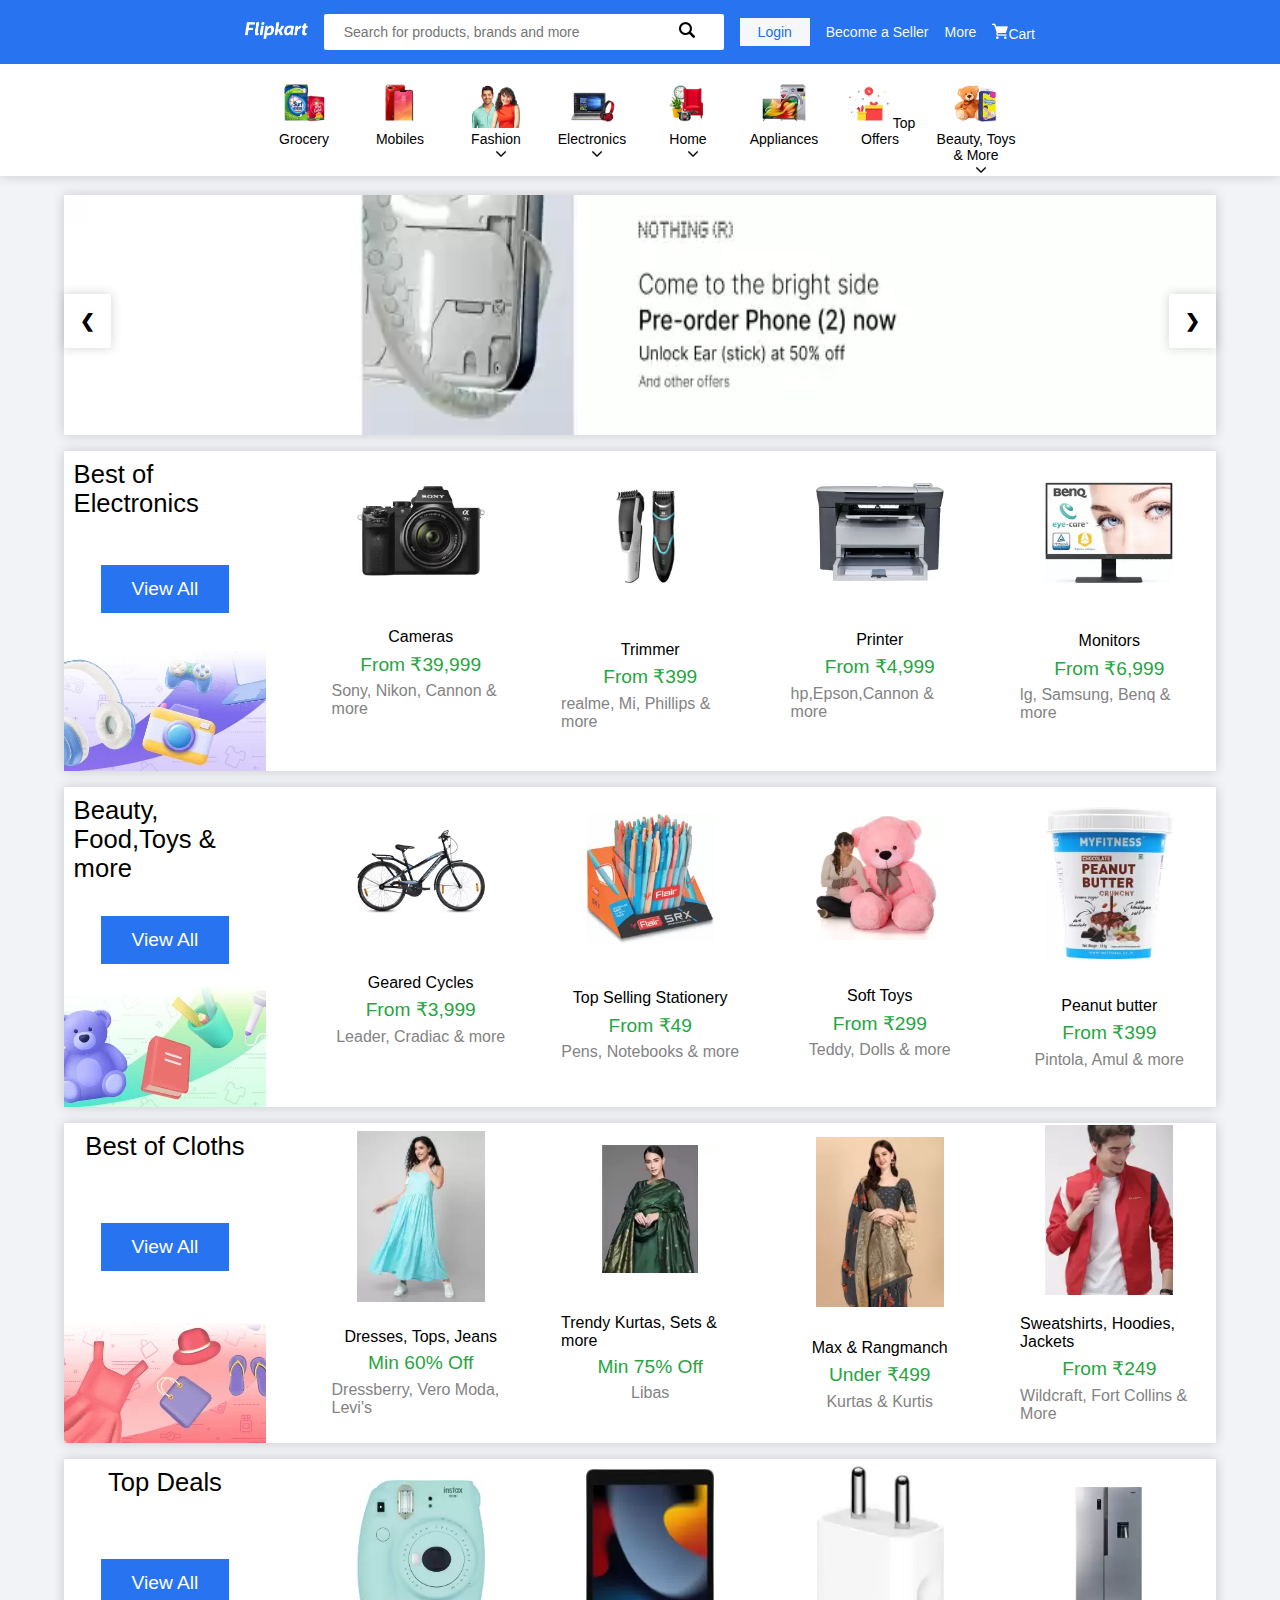
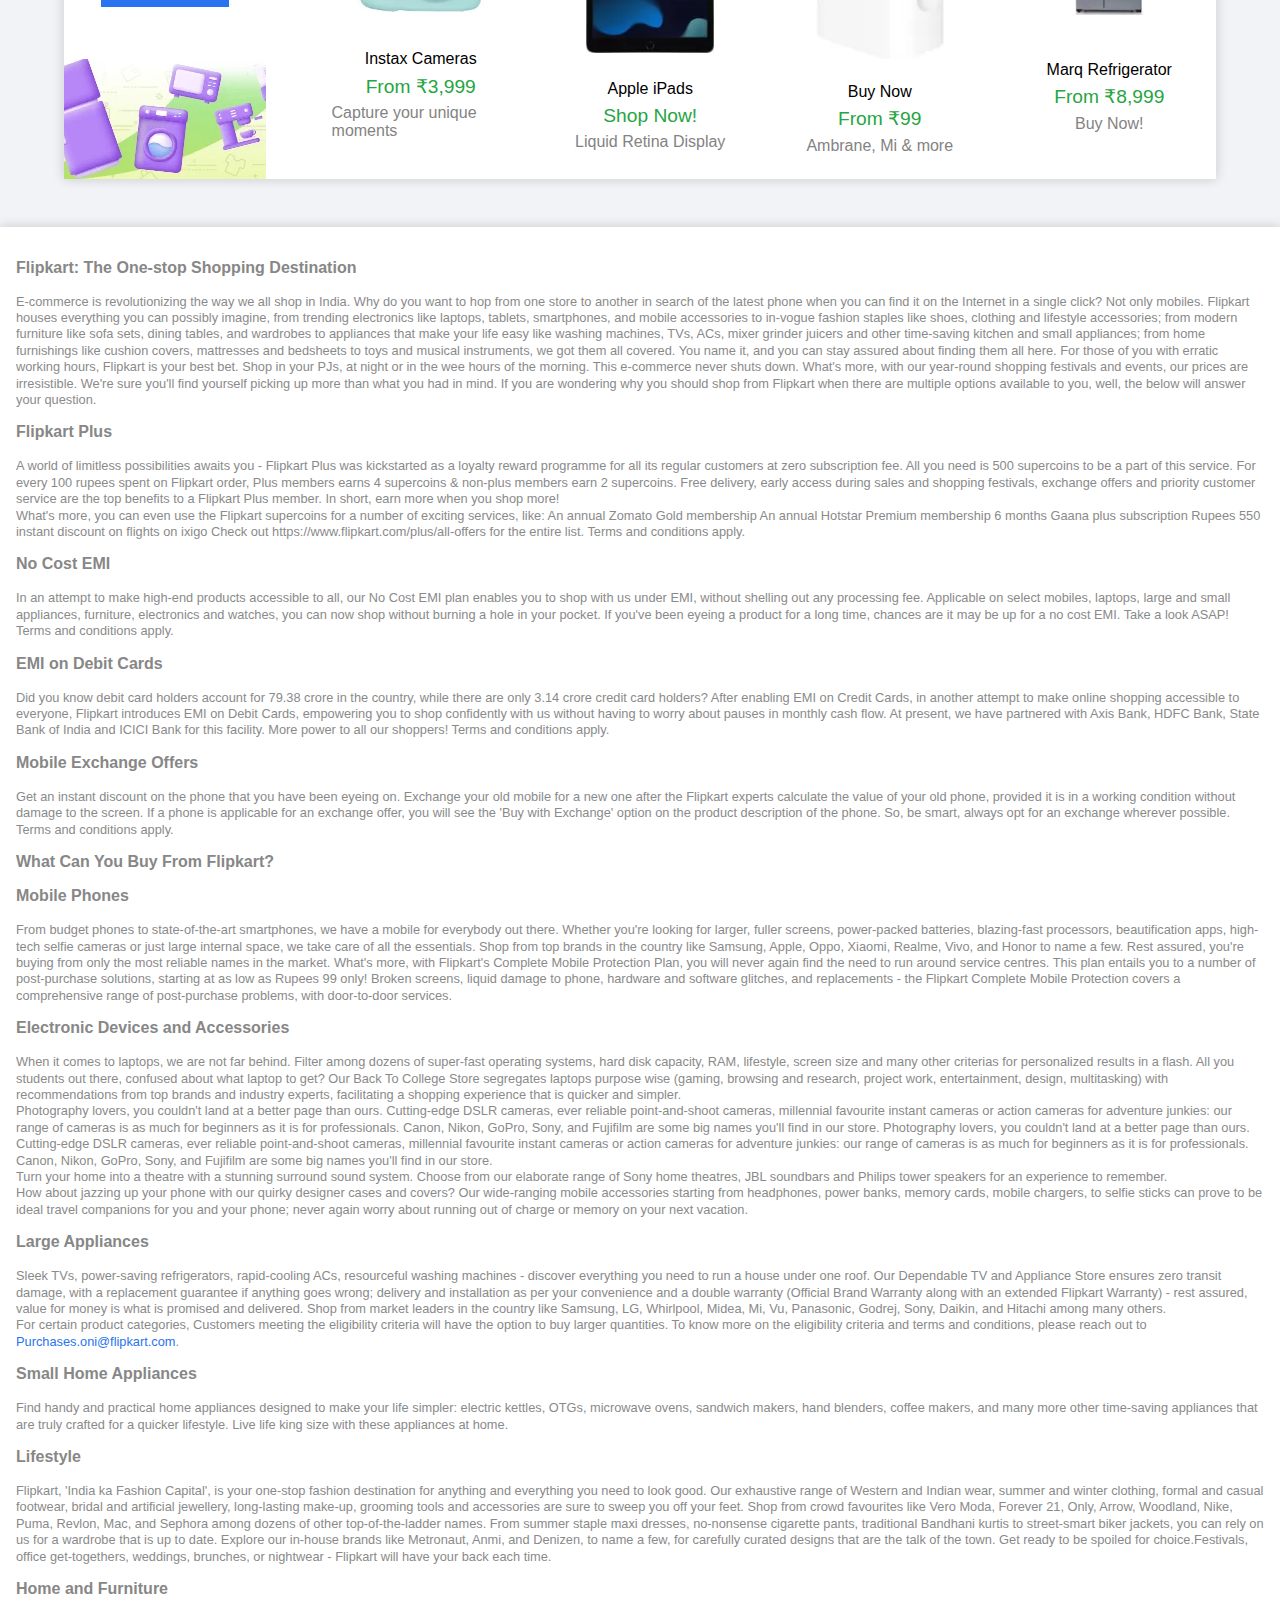
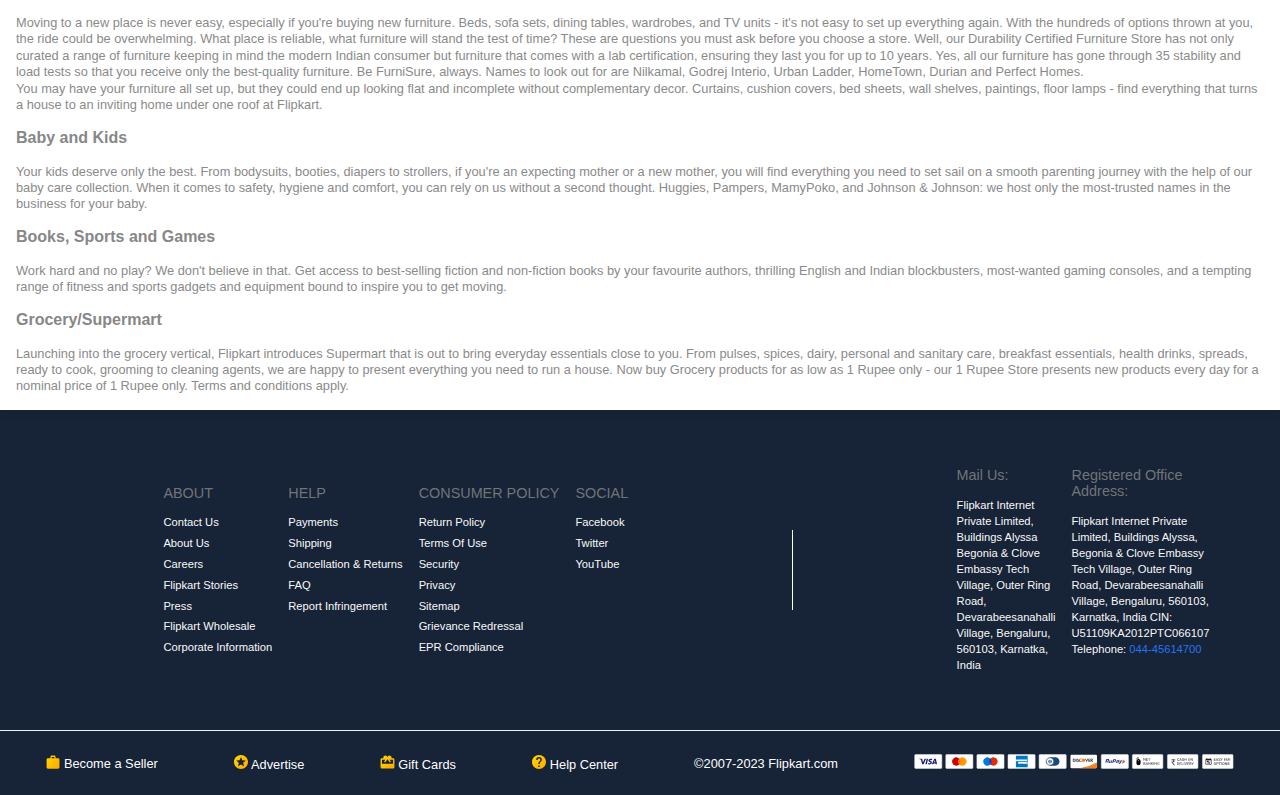
==== index.html @ d8bd0464 "fixed the path name" ====
<!DOCTYPE html>
<html lang="en">

<head>
    <meta charset="UTF-8">
    <meta http-equiv="X-UA-Compatible" content="IE=edge">
    <meta name="viewport" content="width=device-width, initial-scale=1.0">
    <title>Online Shopping Site | Shopping Store</title>
    <link rel="stylesheet" href="stylesheets/style.css">
    <link rel="stylesheet" href="stylesheets/responsive.css">
</head>

<body id="body">
    <div id="container">
        <section id="login">
            <div class="login-box">
                <div class="login-window">
                    <div id="login--left-pt">
                        <span id="title-login">Login</span>
                        <span class="txt-login">Get access to your Orders, Wishlist
                            and recommendations
                        </span>
                        <img src="assets/login_img.png" alt="" class="sec-1--img">
                    </div>
                    <div id="login--right-pt">
                        <img src="assets/cancel.png" id="login-close" onclick="closeLogin()">
                        <form>
                            <div>
                                <label for="email">Enter Email/Mobile number</label><br>
                                <input type="text" id="email">
                            </div>
                            <div id="login-terms">By continuing, you agree to FlipKart's <a href="#">Terms of Use</a>
                                and <a href="#">Privacy Policy</a>
                            </div>
                            <button class="otp-btn">Request OTP</button>
                        </form>
                        <span><a href="#">New to Flipkart? Create an account</a></span>
                    </div>
                </div>
            </div>
        </section>
        <header>
            <nav class="navbar">
                <a href="index.html"><img src="./assets/logo.png" id="nav-logo"></a>
                <div class="search-element">
                    <table class="search-bar">
                        <tr>
                            <td>
                                <input type="text" id="search" placeholder="Search for products, brands and more">
                            </td>
                            <td><a href="#"><img src="assets/search.png"></a></td>
                        </tr>
                    </table>
                </div>
                <div id="login-button" onclick="openLogin()"><a href="#">Login</a></div>
                <a href="https://seller.flipkart.com/sell-online/?utm_source=fkwebsite&utm_medium=websitedirect"
                    id="nav-link">Become a Seller</a>
                <p class="nav-para">More</p>
                <p class="nav-para"><img id="nav-cart" src="assets/cart.png" alt="">Cart</p>
            </nav>

            <nav class="navbar-mobile">
                <div id="mobile-nav">
                    <div id="nav-row1">
                        <a href="index.html"><img src="./assets/logo.png" id="nav-logo"></a>
                        <div>
                            <img src="assets/cart.png" alt="">
                            <a href="#" onclick="openLogin()">Login</a>
                        </div>
                    </div>
                    <div id="nav-row2">
                        <table class="search-bar">
                            <tr>
                                <td><a href="#"><img src="assets/search.png"></a></td>
                                <td>
                                    <input type="text" id="search" placeholder="Search for products, brands and more">
                                </td>
                            </tr>
                        </table>
                    </div>
                </div>
            </nav>
            
            <nav class="items-bar--mobile">
                <section class="category grocery"><img src="assets/grocery.webp" alt=""><a href="#">Grocery</a>
                </section>
                <section class="category mobiles"><img src="assets/mobiles.webp" alt="">Mobiles
                </section>
                <section class="category fashion">
                    <img src="assets/fashion.webp" alt="">
                    Fashion
                </section>
                <section class="category electronics"><img src="assets/electronics.webp" alt="">
                    Electronics
                </section>
                <section class="category home"><img src="assets/home.webp" alt="">Home
                </section>
                <section class="category appliances"><img src="assets/appliances.webp" alt="">Appliances
                </section>
                <section class="category offers"><img src="assets/top-offers.webp" alt="">Top
                    Offers
                </section>
                <section class="category toys"><img src="assets/toys.webp" alt="">
                    Beauty, Toys & More
                </section>

            </nav>

            <nav class="items-bar">
                <section class="category grocery"><img src="assets/grocery.webp" alt=""><a href="#">Grocery</a>
                </section>
                <section class="category mobiles"><img src="assets/mobiles.webp" alt="">Mobiles
                </section>
                <section class="category fashion">
                    <img src="assets/fashion.webp" alt="">
                    <span>
                        <p>Fashion</p>
                        <img class="nav-arrow" src="assets/arrow-down.png">
                    </span>
                    <div class="dp-menu">
                        <div class="menu-list">
                            <a href="#">Men's Top Wear</a>
                            <a href="#">Men's Bottom Wear</a>
                            <a href="#">Women Ethnic</a>
                            <a href="#">Women Western</a>
                            <a href="#">Men Footwear</a>
                            <a href="#">Women Footwear</a>
                            <a href="#">Watches & Accessories</a>
                            <a href="#">Bags, Suitcases & Luggage</a>
                            <a href="#">Kids</a>
                            <a href="#">Essentials</a>
                            <a href="#">Winter</a>
                        </div>

                    </div>
                </section>
                <section class="category electronics" onmouseenter="dpMenu(this)" onmouseleave="closeMenu(this)"><img
                        src="assets/electronics.webp" alt="">
                    <span>
                        <p>Electronics</p>
                        <img class="nav-arrow" src="assets/arrow-down.png">
                    </span>
                    <div class="dp-menu">
                        <div class="menu-list">
                            <a href="#">Audio</a>
                            <a href="#">Electronics GST Store</a>
                            <a href="#">Cameras & Accessories</a>
                            <a href="#">Computer Peripherals</a>
                            <a href="#">Gaming</a>
                            <a href="#">Health & Personal Care</a>
                            <a href="#">Laptop Acessories</a>
                            <a href="#">Laptop & Desktop</a>
                            <a href="#">Mobile Accessories</a>
                            <a href="#">Powerbank</a>
                            <a href="#">Smart Home Automation</a>
                            <a href="#">Smart Wearables</a>
                            <a href="#">Storage</a>
                            <a href="#">Tablets</a>



                        </div>
                    </div>
                </section>
                <section class="category home" onmouseenter="dpMenu(this)" onmouseleave="closeMenu(this)"><img
                        src="assets/home.webp" alt="">
                    <span>
                        <p>Home</p>
                        <img class="nav-arrow" src="assets/arrow-down.png">
                    </span>
                    <div class="dp-menu">
                        <div class="menu-list">
                            <a href="#">Home Furnishings</a>
                            <a href="#">Furniture Studio</a>
                            <a href="#">Living Room Furniture</a>
                            <a href="#">Kitchen & Dining</a>
                            <a href="#">Bedroom Furniture</a>
                            <a href="#">Home Decor</a>
                            <a href="#">Tools & Utility</a>
                            <a href="#">Workspace Furniture</a>
                            <a href="#">Lightings & Electricals</a>
                            <a href="#">Sapce Saving Furniture</a>
                            <a href="#">Cleaning & Bath</a>
                            <a href="#">Kids Furniture</a>
                            <a href="#">Pet & Gardening</a>




                        </div>
                    </div>
                </section>
                <section class="category appliances"><img src="assets/appliances.webp" alt="">Appliances
                </section>
                <section class="category offers"><img src="assets/top-offers.webp" alt="">Top
                    Offers
                </section>
                <section class="category toys" onmouseenter="dpMenu(this)" onmouseleave="closeMenu(this)"><img
                        src="assets/toys.webp" alt="">
                    <span>
                        <p>Beauty, Toys & More</p>
                        <img class="nav-arrow" src="assets/arrow-down.png">
                    </span>
                    <div class="dp-menu">
                        <div class="menu-list">
                            <a href="#">Beauty & Personal Care</a>
                            <a href="#">Men's Grooming</a>
                            <a href="#">Food & Drinks</a>
                            <a href="#">Nutrition & Health Care</a>
                            <a href="#">Baby Care</a>
                            <a href="#">Toys & School Supplies</a>
                            <a href="#">Sports & Fitness</a>
                            <a href="#">Books</a>
                            <a href="#">Music</a>
                            <a href="#">Stationary & Office Supplies</a>
                            <a href="#">Auto Accessories</a>
                            <a href="#">Safety & Hygiene Essentials</a>


                        </div>
                    </div>
                </section>

            </nav>
        </header>
        <main class="wrapper">
            <section id="banner">
                <!-- <div class="banner-before" onclick="prevBanner()"><img src="assets/lt.png"></div>
                <div class="banner-after" onclick="afterBanner()"><img src="assets/gt.png"></div> -->
                <!-- Slideshow container -->
                <div class="slideshow-container">

                    <!-- Full-width images with number and caption text -->
                    <div class="mySlides fade">
                        <img src="assets/banner0.webp">
                    </div>

                    <div class="mySlides fade">
                        <img src="assets/zeb-banner.webp">
                    </div>

                    <div class="mySlides fade">
                        <img src="assets/banner1.webp">
                    </div>

                    <!-- Next and previous buttons -->
                    <a class="prev" onclick="plusSlides(-1)">&#10094;</a>
                    <a class="next" onclick="plusSlides(1)">&#10095;</a>
                </div>
                <br>
            </section>
            <section class="wrapper-items">
                <div class="cover">
                    <span>Best of Electronics</span>
                    <button>View All</button>
                    <img src="assets/el-sec.webp" alt="">
                </div>
                <div class="wrapper-content">
                    <div><img src="assets/camera.webp" alt="">
                        <span class="wrapper--content-txt">
                            <span>Cameras</span>
                            <p>From ₹39,999</p>
                            <span>Sony, Nikon, Cannon & more</span>
                        </span>
                    </div>
                    <div><img src="assets/trimmer.webp" alt="">
                        <span class="wrapper--content-txt">
                            <span>Trimmer</span>
                            <p>From ₹399</p>
                            <span>realme, Mi, Phillips & more</span>
                        </span>
                    </div>
                    <div><img src="assets/printer.webp" alt="">
                        <span class="wrapper--content-txt">
                            <span>Printer</span>
                            <p>From ₹4,999</p>
                            <span>hp,Epson,Cannon & more</span>
                        </span>
                    </div>
                    <div><img src="assets/monitors.webp" alt="">
                        <span class="wrapper--content-txt">
                            <span>Monitors</span>
                            <p>From ₹6,999</p>
                            <span>lg, Samsung, Benq & more</span>
                        </span>
                    </div>
                </div>
            </section>
            <section class="wrapper-items">
                <div class="cover">
                    <span>Beauty, Food,Toys & more</span>
                    <button>View All</button>
                    <img src="assets/toys-sec.webp" alt="">
                </div>
                <div class="wrapper-content">
                    <div><img src="assets/cycle.webp" alt="">
                        <span class="wrapper--content-txt">
                            <span>Geared Cycles</span>
                            <p>From ₹3,999</p>
                            <span>Leader, Cradiac & more</span>
                        </span>
                    </div>
                    <div><img src="assets/pens.webp" alt="">
                        <span class="wrapper--content-txt">
                            <span>Top Selling Stationery</span>
                            <p>From ₹49</p>
                            <span>Pens, Notebooks & more</span>
                        </span>
                    </div>
                    <div><img src="assets/teddy.webp" alt="">
                        <span class="wrapper--content-txt">
                            <span>Soft Toys</span>
                            <p>From ₹299</p>
                            <span>Teddy, Dolls & more</span>
                        </span>
                    </div>
                    <div><img src="assets/butter.webp" alt="">
                        <span class="wrapper--content-txt">
                            <span>Peanut butter</span>
                            <p>From ₹399</p>
                            <span>Pintola, Amul & more</span>
                        </span>
                    </div>
                </div>
            </section>
            <section class="wrapper-items">
                <div class="cover">
                    <span>Best of Cloths</span>
                    <button>View All</button>
                    <img src="assets/cloth-sec.webp" alt="">
                </div>
                <div class="wrapper-content">
                    <div><img src="assets/dress.webp" alt="">
                        <span class="wrapper--content-txt">
                            <span>Dresses, Tops, Jeans</span>
                            <p>Min 60% Off</p>
                            <span>Dressberry, Vero Moda, Levi's</span>
                        </span>
                    </div>
                    <div><img src="assets/kurta.webp" alt="">
                        <span class="wrapper--content-txt">
                            <span>Trendy Kurtas, Sets & more</span>
                            <p>Min 75% Off</p>
                            <span>Libas</span>
                        </span>
                    </div>
                    <div><img src="assets/suit.webp" alt="">
                        <span class="wrapper--content-txt">
                            <span>Max & Rangmanch</span>
                            <p>Under ₹499</p>
                            <span>Kurtas & Kurtis</span>
                        </span>
                    </div>
                    <div><img src="assets/hoodie.webp" alt="">
                        <span class="wrapper--content-txt">
                            <span>Sweatshirts, Hoodies, Jackets</span>
                            <p>From ₹249</p>
                            <span>Wildcraft, Fort Collins & More</span>
                        </span>
                    </div>
                </div>
            </section>
            <section class="wrapper-items">
                <div class="cover">
                    <span>Top Deals</span>
                    <button>View All</button>
                    <img src="assets/pro-sec.webp" alt="">
                </div>
                <div class="wrapper-content">
                    <div><img src="assets/insta-camera.webp" alt="">
                        <span class="wrapper--content-txt">
                            <span>Instax Cameras</span>
                            <p>From ₹3,999</p>
                            <span>Capture your unique moments</span>
                        </span>
                    </div>
                    <div><img src="assets/ipad.webp" alt="">
                        <span class="wrapper--content-txt">
                            <span>Apple iPads</span>
                            <p>Shop Now!</p>
                            <span>Liquid Retina Display</span>
                        </span>
                    </div>
                    <div><img src="assets/charger.webp" alt="">
                        <span class="wrapper--content-txt">
                            <span>Buy Now</span>
                            <p>From ₹99</p>
                            <span>Ambrane, Mi & more</span>
                        </span>
                    </div>
                    <div><img src="assets/fridge.webp" id="wrapper-content--fridge" alt="">
                        <span class="wrapper--content-txt">
                            <span>Marq Refrigerator</span>
                            <p>From ₹8,999</p>
                            <span>Buy Now!</span>
                        </span>
                    </div>
                </div>
            </section>
            <section class="info">
                <p>Flipkart: The One-stop Shopping Destination</p>
                <span>E-commerce is revolutionizing the way we all shop in India. Why do you want to hop from one store
                    to
                    another in search of the latest phone when you can find it on the Internet in a single click? Not
                    only
                    mobiles. Flipkart houses everything you can possibly imagine, from trending electronics like
                    laptops,
                    tablets, smartphones, and mobile accessories to in-vogue fashion staples like shoes, clothing and
                    lifestyle accessories; from modern furniture like sofa sets, dining tables, and wardrobes to
                    appliances
                    that make your life easy like washing machines, TVs, ACs, mixer grinder juicers and other
                    time-saving
                    kitchen and small appliances; from home furnishings like cushion covers, mattresses and bedsheets to
                    toys and musical instruments, we got them all covered. You name it, and you can stay assured about
                    finding them all here. For those of you with erratic working hours, Flipkart is your best bet. Shop
                    in
                    your PJs, at night or in the wee hours of the morning. This e-commerce never shuts down.

                    What's more, with our year-round shopping festivals and events, our prices are irresistible. We're
                    sure
                    you'll find yourself picking up more than what you had in mind. If you are wondering why you should
                    shop
                    from Flipkart when there are multiple options available to you, well, the below will answer your
                    question. </span>

                <p>Flipkart Plus</p>
                <span>A world of limitless possibilities awaits you - Flipkart Plus was kickstarted as a loyalty reward
                    programme for all its regular customers at zero subscription fee. All you need is 500 supercoins to
                    be a
                    part of this service. For every 100 rupees spent on Flipkart order, Plus members earns 4 supercoins
                    &
                    non-plus members earn 2 supercoins. Free delivery, early access during sales and shopping festivals,
                    exchange offers and priority customer service are the top benefits to a Flipkart Plus member. In
                    short,
                    earn more when you shop more!
                    <br>
                    What's more, you can even use the Flipkart supercoins for a number of exciting services, like:
                    An annual Zomato Gold membership
                    An annual Hotstar Premium membership
                    6 months Gaana plus subscription
                    Rupees 550 instant discount on flights on ixigo
                    Check out https://www.flipkart.com/plus/all-offers for the entire list. Terms and conditions
                    apply.</span>

                <p>No Cost EMI</p>
                <span>In an attempt to make high-end products accessible to all, our No Cost EMI plan enables you to
                    shop
                    with us under EMI, without shelling out any processing fee. Applicable on select mobiles, laptops,
                    large
                    and small appliances, furniture, electronics and watches, you can now shop without burning a hole in
                    your pocket. If you've been eyeing a product for a long time, chances are it may be up for a no cost
                    EMI. Take a look ASAP! Terms and conditions apply.</span>

                <p>EMI on Debit Cards</p>
                <span>Did you know debit card holders account for 79.38 crore in the country, while there are only 3.14
                    crore credit card holders? After enabling EMI on Credit Cards, in another attempt to make online
                    shopping accessible to everyone, Flipkart introduces EMI on Debit Cards, empowering you to shop
                    confidently with us without having to worry about pauses in monthly cash flow. At present, we have
                    partnered with Axis Bank, HDFC Bank, State Bank of India and ICICI Bank for this facility. More
                    power to
                    all our shoppers! Terms and conditions apply. </span>

                <p>Mobile Exchange Offers</p>
                <span>Get an instant discount on the phone that you have been eyeing on. Exchange your old mobile for a
                    new
                    one after the Flipkart experts calculate the value of your old phone, provided it is in a working
                    condition without damage to the screen. If a phone is applicable for an exchange offer, you will see
                    the
                    'Buy with Exchange' option on the product description of the phone. So, be smart, always opt for an
                    exchange wherever possible. Terms and conditions apply. </span>

                <p>What Can You Buy From Flipkart?</p>
                <p>Mobile Phones</p>
                <span>From budget phones to state-of-the-art smartphones, we have a mobile for everybody out there.
                    Whether
                    you're looking for larger, fuller screens, power-packed batteries, blazing-fast processors,
                    beautification apps, high-tech selfie cameras or just large internal space, we take care of all the
                    essentials. Shop from top brands in the country like Samsung, Apple, Oppo, Xiaomi, Realme, Vivo, and
                    Honor to name a few. Rest assured, you're buying from only the most reliable names in the market.
                    What's
                    more, with Flipkart's Complete Mobile Protection Plan, you will never again find the need to run
                    around
                    service centres. This plan entails you to a number of post-purchase solutions, starting at as low as
                    Rupees 99 only! Broken screens, liquid damage to phone, hardware and software glitches, and
                    replacements
                    - the Flipkart Complete Mobile Protection covers a comprehensive range of post-purchase problems,
                    with
                    door-to-door services. </span>

                <p>Electronic Devices and Accessories</p>
                <span>When it comes to laptops, we are not far behind. Filter among dozens of super-fast operating
                    systems,
                    hard disk capacity, RAM, lifestyle, screen size and many other criterias for personalized results in
                    a
                    flash. All you students out there, confused about what laptop to get? Our Back To College Store
                    segregates laptops purpose wise (gaming, browsing and research, project work, entertainment, design,
                    multitasking) with recommendations from top brands and industry experts, facilitating a shopping
                    experience that is quicker and simpler.
                    <br>
                    Photography lovers, you couldn't land at a better page than ours. Cutting-edge DSLR cameras, ever
                    reliable point-and-shoot cameras, millennial favourite instant cameras or action cameras for
                    adventure
                    junkies: our range of cameras is as much for beginners as it is for professionals. Canon, Nikon,
                    GoPro,
                    Sony, and Fujifilm are some big names you'll find in our store. Photography lovers, you couldn't
                    land at
                    a better page than ours. Cutting-edge DSLR cameras, ever reliable point-and-shoot cameras,
                    millennial
                    favourite instant cameras or action cameras for adventure junkies: our range of cameras is as much
                    for
                    beginners as it is for professionals. Canon, Nikon, GoPro, Sony, and Fujifilm are some big names
                    you'll
                    find in our store.
                    <br>
                    Turn your home into a theatre with a stunning surround sound system. Choose from our elaborate range
                    of
                    Sony home theatres, JBL soundbars and Philips tower speakers for an experience to remember.
                    <br>
                    How about jazzing up your phone with our quirky designer cases and covers? Our wide-ranging mobile
                    accessories starting from headphones, power banks, memory cards, mobile chargers, to selfie sticks
                    can
                    prove to be ideal travel companions for you and your phone; never again worry about running out of
                    charge or memory on your next vacation.
                </span>

                <p>Large Appliances</p>
                <span>Sleek TVs, power-saving refrigerators, rapid-cooling ACs, resourceful washing machines - discover
                    everything you need to run a house under one roof. Our Dependable TV and Appliance Store ensures
                    zero
                    transit damage, with a replacement guarantee if anything goes wrong; delivery and installation as
                    per
                    your convenience and a double warranty (Official Brand Warranty along with an extended Flipkart
                    Warranty) - rest assured, value for money is what is promised and delivered. Shop from market
                    leaders in
                    the country like Samsung, LG, Whirlpool, Midea, Mi, Vu, Panasonic, Godrej, Sony, Daikin, and Hitachi
                    among many others.
                    <br>
                    For certain product categories, Customers meeting the eligibility criteria will have the option to
                    buy
                    larger quantities. To know more on the eligibility criteria and terms and conditions, please reach
                    out
                    to <a href="#">Purchases.oni@flipkart.com</a>.
                </span>

                <p>Small Home Appliances</p>
                <span>Find handy and practical home appliances designed to make your life simpler: electric kettles,
                    OTGs,
                    microwave ovens, sandwich makers, hand blenders, coffee makers, and many more other time-saving
                    appliances that are truly crafted for a quicker lifestyle. Live life king size with these appliances
                    at
                    home.</span>


                <p>Lifestyle</p>
                <span>Flipkart, 'India ka Fashion Capital', is your one-stop fashion destination for anything and
                    everything
                    you need to look good. Our exhaustive range of Western and Indian wear, summer and winter clothing,
                    formal and casual footwear, bridal and artificial jewellery, long-lasting make-up, grooming tools
                    and
                    accessories are sure to sweep you off your feet. Shop from crowd favourites like Vero Moda, Forever
                    21,
                    Only, Arrow, Woodland, Nike, Puma, Revlon, Mac, and Sephora among dozens of other top-of-the-ladder
                    names. From summer staple maxi dresses, no-nonsense cigarette pants, traditional Bandhani kurtis to
                    street-smart biker jackets, you can rely on us for a wardrobe that is up to date. Explore our
                    in-house
                    brands like Metronaut, Anmi, and Denizen, to name a few, for carefully curated designs that are the
                    talk
                    of the town. Get ready to be spoiled for choice.Festivals, office get-togethers, weddings, brunches,
                    or
                    nightwear - Flipkart will have your back each time.</span>

                <p>Home and Furniture</p>
                <span>Moving to a new place is never easy, especially if you're buying new furniture. Beds, sofa sets,
                    dining tables, wardrobes, and TV units - it's not easy to set up everything again. With the hundreds
                    of
                    options thrown at you, the ride could be overwhelming. What place is reliable, what furniture will
                    stand
                    the test of time? These are questions you must ask before you choose a store. Well, our Durability
                    Certified Furniture Store has not only curated a range of furniture keeping in mind the modern
                    Indian
                    consumer but furniture that comes with a lab certification, ensuring they last you for up to 10
                    years.
                    Yes, all our furniture has gone through 35 stability and load tests so that you receive only the
                    best-quality furniture. Be FurniSure, always. Names to look out for are Nilkamal, Godrej Interio,
                    Urban
                    Ladder, HomeTown, Durian and Perfect Homes.
                    <br>
                    You may have your furniture all set up, but they could end up looking flat and incomplete without
                    complementary decor. Curtains, cushion covers, bed sheets, wall shelves, paintings, floor lamps -
                    find
                    everything that turns a house to an inviting home under one roof at Flipkart. </span>

                <p>Baby and Kids</p>
                <span>Your kids deserve only the best. From bodysuits, booties, diapers to strollers, if you're an
                    expecting
                    mother or a new mother, you will find everything you need to set sail on a smooth parenting journey
                    with
                    the help of our baby care collection. When it comes to safety, hygiene and comfort, you can rely on
                    us
                    without a second thought. Huggies, Pampers, MamyPoko, and Johnson & Johnson: we host only the
                    most-trusted names in the business for your baby.</span>

                <p>Books, Sports and Games</p>
                <span>Work hard and no play? We don't believe in that. Get access to best-selling fiction and
                    non-fiction
                    books by your favourite authors, thrilling English and Indian blockbusters, most-wanted gaming
                    consoles,
                    and a tempting range of fitness and sports gadgets and equipment bound to inspire you to get moving.
                </span>

                <p>Grocery/Supermart</p>
                <span>Launching into the grocery vertical, Flipkart introduces Supermart that is out to bring everyday
                    essentials close to you. From pulses, spices, dairy, personal and sanitary care, breakfast
                    essentials,
                    health drinks, spreads, ready to cook, grooming to cleaning agents, we are happy to present
                    everything
                    you need to run a house. Now buy Grocery products for as low as 1 Rupee only - our 1 Rupee Store
                    presents new products every day for a nominal price of 1 Rupee only. Terms and conditions
                    apply.</span>
            </section>
        </main>
        <footer>
            <div class="bottom-section">
                <section id="left-part">
                    <div id="about">
                        <p>ABOUT</p>
                        <a href="pages/profile.html">Contact Us</a>
                        <a href="https://corporate.flipkart.net/corporate-home">About Us</a>
                        <a href="https://www.flipkartcareers.com/?otracker=undefined_footer_navlinks">Careers</a>
                        <a href="http://stories.flipkart.com/?otracker=undefined_footer_navlinks">Flipkart Stories</a>
                        <a href="https://www.flipkart.com/s/press?otracker=undefined_footer_navlinks">Press</a>
                        <a href="https://www.flipkartwholesale.com/?otracker=undefined_footer_navlinks">Flipkart
                            Wholesale</a>
                        <a href="https://www.flipkart.com/corporate-information">Corporate Information</a>
                    </div>
                    <div id="help">
                        <p>HELP</p>
                        <a href="https://www.flipkart.com/pages/payments">Payments</a>
                        <a href="https://www.flipkart.com/pages/shipping">Shipping</a>
                        <a href="https://www.flipkart.com/helpcentre?catalog=55c9c6edb000002e002c1701&view=CATALOG">Cancellation
                            & Returns</a>
                        <a
                            href="https://www.flipkart.com/helpcentre?catalog=55c9c8e2b0000023002c1702&view=CATALOG">FAQ</a>
                        <a href="https://seller.flipkart.com/fiv?otracker=undefined_footer_navlinks">Report
                            Infringement</a>
                    </div>
                    <div id="consumer-policy">
                        <p>CONSUMER POLICY</p>
                        <a href="https://www.flipkart.com/pages/returnpolicy?otracker=undefined_footer_navlinks">Return
                            Policy</a>
                        <a href="https://www.flipkart.com/pages/terms?otracker=undefined_footer_navlinks">Terms Of
                            Use</a>
                        <a
                            href="https://www.flipkart.com/pages/paymentsecurity?otracker=undefined_footer_navlinks">Security</a>
                        <a
                            href="https://www.flipkart.com/pages/privacypolicy?otracker=undefined_footer_navlinks">Privacy</a>
                        <a href="https://www.flipkart.com/sitemap?otracker=undefined_footer_navlinks">Sitemap</a>
                        <a
                            href="https://www.flipkart.com/pages/grievance-redressal-mechanism?otracker=undefined_footer_navlinks">Grievance
                            Redressal</a>
                        <a
                            href="https://www.flipkart.com/pages/ewaste-compliance-tnc?otracker=undefined_footer_navlinks">EPR
                            Compliance</a>
                    </div>
                    <div id="social">
                        <p>SOCIAL</p>
                        <a href="https://www.facebook.com/flipkart">Facebook</a>
                        <a href="https://www.twitter.com/flipkart">Twitter</a>
                        <a href="https://www.youtube.com/flipkart">YouTube</a>
                    </div>
                </section>
                <div class="vert-line"></div>
                <section id="right-part">
                    <div id="main-us">
                        <p>Mail Us:</p>
                        <span>Flipkart Internet Private Limited, Buildings Alyssa
                            Begonia & Clove Embassy Tech Village,
                            Outer Ring Road, Devarabeesanahalli Village,
                            Bengaluru, 560103, Karnatka, India
                        </span>
                    </div>

                    <div id="address">
                        <p>Registered Office Address:</p>
                        <span>Flipkart Internet Private Limited,
                            Buildings Alyssa, Begonia &
                            Clove Embassy Tech Village,
                            Outer Ring Road, Devarabeesanahalli Village,
                            Bengaluru, 560103,
                            Karnatka, India
                            CIN: U51109KA2012PTC066107
                            Telephone: <a href="tel:044-45614700">044-45614700</a>
                        </span>
                    </div>
                </section>
            </div>

            <nav class="bottom-nav">
                <div>
                    <img src="assets/seller.svg">
                    <a href="https://seller.flipkart.com/?utm_source=fkwebsite&utm_medium=websitedirect">Become a
                        Seller</a>
                </div>
                <div>
                    <img src="assets/advertise.svg">
                    <a href="https://brands.flipkart.com/">Advertise</a>
                </div>
                <div>
                    <img src="assets/gift.svg">
                    <a href="https://www.flipkart.com/the-gift-card-store?otracker=undefined_footer_footer_navlinks">Gift
                        Cards</a>
                </div>
                <div>
                    <img src="assets/help.svg">
                    <a href="https://www.flipkart.com/helpcentre?otracker=undefined_footer_footer_navlinks">Help
                        Center</a>
                </div>
                <div>
                    <p>&copy;2007-2023 Flipkart.com</p>
                </div>
                <div>
                    <img id="payment-method" src="assets/payment-method.svg">
                </div>
            </nav>
        </footer>
    </div>
    <script defer src="main.js"></script>
</body>

</html>
---- stylesheets/style.css ----
:root {
    --color-white-bg: #fff;
    --color-black: #000;
    --color-light-black: #172337;
    --color-border-grey: #e4e7ed;
    --color-brand-orange: #fb641b;
    --color-brand-blue: #2874f0;
    --color-brand-bbd: #2455f4;
    --color-brand-refurb: #f2575b;
    --color-brand-footer: #172337;
    --color-brand-blue-lighter: #7accff;
    --color-brand-blue-lighter1: #dfeafd;
    --color-blue-lighter1: #b3d7ff;
    --color-blue-lighter2: #2370f4;
    --color-blue-lighter3: #2a55e5;
    --color-blue-lighter4: #f5f7fa;
    --color-blue-lighter5: #d5d7db;
    --color-blue-lighter6: #cfe1ff;
    --color-blue-lighter7: #f0f5ff;
    --color-primary-yellow: #ffe11b;
    --color-primary-yellow2: #f1d27d;
    --color-yellow-grade1: #fff7e1;
    --color-yellow-grade2: #fef8e0;
    --color-purple: #5f4eeb;
    --color-offer-green: #388e3c;
    --color-green-grade0: #26a541;
    --color-green-grade1: #e9f2e9;
    --color-green-grade2: #e6f4e8;
    --color-green-grade3: #e6f3e6;
    --color-green-grade4: #008c00;
    --color-yellowish-orange: #ff9f00;
    --color-flash-green: #11c29b;
    --color-error-red: #ff6161;
    --color-error-red2: #ff4343;
    --color-error-red3: #ffeaed;
    --color-error-red4: #dd5354;
    --color-error-red5: #d23276;
    --color-error-red6: #e4001e;
    --color-error-red7: #e32727;
    --color-grey-grade0: #fafafa;
    --color-grey-grade1: #f0f0f0;
    --color-grey-grade2: #e0e0e0;
    --color-grey-grade3: #c2c2c2;
    --color-grey-grade4: #878787;
    --color-grey-grade5: #212121;
    --color-grey-grade6: #d7d7d7;
    --color-grey-grade7: #f9f9f9;
    --color-grey-grade8: #9e9e9e;
    --color-grey-grade9: #efefef;
    --color-grey-grade10: #f5f5f5;
    --color-grey-grade11: #aaa;
    --color-grey-grade12: #dbdbdb;
    --color-grey-grade13: #fbfbfb;
    --color-grey-grade14: #666;
    --color-grey-grade15: #f8f8f8;
    --color-grey-grade16: #eee;
    --color-grey-grade17: #9b9b9b;
    --color-grey-grade18: #686868;
    --color-grey-grade19: #eaeaea;
    --color-grey-grade20: #e6e6e6;
    --color-grey-grade21: #e9e9e9;
    --color-grey-grade22: #d8d8d8;
    --color-grey-grade23: #ffcbd0;
    --color-grey-grade24: #717478;
    --color-grey-grade25: #111112;
    --color-grey-grade26: #f0f2f5;
    --color-grey-grade27: #e4e7ed;
    --color-grey-grade28: #d5d7db;
    --color-greyish-blue: #b8bbbf;
    --color-light-greyish-blue: #f1f3f5;
    --color-error-bg: #fff7f8;
    --color-info-bg: #ffffe6;
    --color-info-light-bg: #fffbf6;
    --color-page-bg: #f1f3f6;
    --color-green-bg: #f7fffa;
    --color-blue-bg: #f5faff;
    --color-vip-black-bg: #343c4e;
    --color-grey-badge: #717171;
    --color-grey-light: #d3d3d3;
    --color-grey-light2: #d5d7db;
    --color-vendor-text: #3f3f3f;
    --color-supermart-green: #26a541;
    --color-dark-blue1: #1d6ded;
    --color-light-blue: #f4f8ff;
    --color-light-blue1: #bed5fa;
    --color-light-blue2: #93b7f1;
    --color-light-blue3: #f0f5ff;
    --color-suparmart-fk-background: #258b3b;
    --color-info-yellow: #fffdec;
    --color-cobranded-footer-blue: #005387;
    --color-pre-book-purple: #854987;
    --color-light-pink: #fff0ff;
    --color-light-orange: #fdf5e7;
    --color-orange-bg: #fff7e1;
    --color-bright-orange: #e79900;
    --color-payment-orange: #ffc200;
    --color-wishlist-red: #ff4343;
    --color-light-green: #e7f8ec;
    --color-selector-black: #010101;
    --color-light-grey-orange: #fef7e9;
    --color-mustard: #af7b1c;
    --color-light-white-bg: #f5f7fa;
    --header-width-min: 790px;
    --width-min: 978px;
    --width-max: 1680px;
    --product-page-gutter: 24px;
    --product-section-title-width: 110px;
    --product-section-title-padding: 10px;
    --font-regular: 400;
    --font-medium: 500;
    --font-size-8: 8px;
    --font-size-10: 10px;
    --font-size-11: 11px;
    --font-size-12: 12px;
    --font-size-13: 13px;
    --font-size-14: 14px;
    --font-size-16: 16px;
    --font-size-18: 18px;
    --font-size-20: 20px;
    --font-size-24: 24px;
    --font-size-28: 28px;
    --font-size-32: 32px;
    --font-size-default: 14px;
    --font-family: Roboto, Arial, sans-serif;
}

* {
    box-sizing: border-box;
    margin: 0;
}

body {
    font-family: var(--font-family);
    font-size: var(--font-size-default);
}


#container {
    background: var(--color-page-bg);
}

/* -------- Login Box -------- */
#login {
    display: none;
    position: absolute;
    z-index: 5;
    background: #0009;
    pointer-events: visible;
}

.login-box {
    height: 100vh;
    width: 100vw;
    display: flex;
    justify-content: center;
    align-items: center;

}

.login-window {
    width: 750px;
    height: 482px;
    display: flex;
    justify-content: center;
    align-items: center;
    box-shadow: 0 0 11px rgba(33, 33, 33, .2);

}

#login--left-pt {
    height: 100%;
    background: var(--color-brand-blue);
    display: flex;
    flex-direction: column;
    justify-content: space-evenly;
    align-items: center;
    border-radius: 4px 0 0 4px;
    flex-grow: 1;
}

#title-login {
    color: var(--color-white-bg);
    font-size: 23px;
    font-weight: 800;
}

.txt-login {
    color: var(--color-white-bg);
    font-size: 18px;
    line-height: 1.5em;
    width: 13rem;
    text-align: left;
}

#login--left-pt img {
    width: 200px;
}

#login--right-pt {
    height: 100%;
    background: var(--color-white-bg);
    border-radius: 0 4px 4px 0;
    position: relative;
    display: flex;
    flex-direction: column;
    justify-content: space-around;
    align-items: center;
    flex-grow: 2;
}

#login--right-pt form {
    display: flex;
    flex-direction: column;
    justify-content: center;
    align-items: left;
    gap: 3em;
}

#login--right-pt form label {
    font-size: 16px;
    color: #878787;
}

#login--right-pt form input {
    outline: none;
    border: none;
    border-bottom: 1px solid #878787;
}


#login--right-pt form div {
    color: #878787;
    font-size: 12px;
}

#login-terms {
    width: 20rem;
}

#login--right-pt form a {
    text-decoration: none;
    color: var(--color-brand-blue);
}

.otp-btn {
    width: 20rem;
    height: 3rem;
    outline: none;
    border: none;
    font-size: 16px;
    font-weight: 800;
    color: var(--color-white-bg);
    background: var(--color-brand-orange);
    cursor: pointer;
}

#login--right-pt form+span a {
    text-decoration: none;
    font-size: 15px;
    font-weight: 800;
    color: var(--color-brand-blue);
}

#login-close {
    width: 2em;
    position: absolute;
    right: 0.3em;
    top: 0.3em;
    cursor: pointer;
}

/*  -------- Login box Ends  --------  */
.navbar-mobile {
    display: none;
}

/* Nav Bar */
.navbar {
    width: 100vw;
    height: 4rem;
    background: var(--color-brand-blue);
    display: flex;
    justify-content: center;
    align-items: center;
    gap: 1rem;
    position: fixed;
    top: 0;
    z-index: 3;
}

#nav-cart {
    width: 1rem;
    filter: invert();
}

#nav-logo {
    height: 1.2em;
}

.search-element {
    width: 25rem;
    height: 2.3rem;
    background: #fff;
    border: 2px solid #fff;
    padding: 0px 10px;
    border-radius: 2px;
}

.search-bar {
    width: 100%;
    height: 100%;
    vertical-align: middle;
}

#search {
    border: none;
    height: 100%;
    width: 100%;
    padding: 0px 5px;
    font-size: 14px;
    font-weight: 400;
}

table img {
    width: 1rem;
}

#search:focus {
    outline: none;
}

#login-button {
    display: flex;
    justify-content: center;
    align-items: center;
    height: 2em;
    width: 5em;
    padding: 0.4em;
    text-align: center;
    background: var(--color-light-white-bg)
}

#login-button>a {
    text-decoration: none;
    color: var(--color-dark-blue1);
}

#nav-link {
    text-decoration: none;
    color: var(--color-light-white-bg);
    font-size: var(--font-size-default);
    font-weight: var(--font-medium);
}

.nav-para {
    color: var(--color-light-white-bg);
    font-weight: var(--font-medium);
}

.nav-para {
    cursor: pointer;
}

.material-symbols-outlined {
    font-variation-settings:
        'FILL' 1,
        'wght' 300,
        'GRAD' 0,
        'opsz' 12
}

/* Items Bar */
.items-bar--mobile {
    display: none;
}

.items-bar {
    background: var(--color-white-bg);
    box-shadow: -1 3px #000;
    padding: 1rem;
    display: flex;
    justify-content: center;
    align-items: center;
    gap: 1rem;
    margin-top: 4.6em;
    margin-bottom: 1.3em;
    box-shadow: 0 0 11px rgba(33, 33, 33, .2);
}

.category {
    position: relative;
    width: 5rem;
    height: 7rem;
    text-align: center;
    cursor: pointer;
}

.category>img {
    width: 4rem;
}

.category>a {
    text-decoration: none;
    color: var(--color-black);
    font-weight: var(--font-medium);
}

/*top bar: dropdown menu */
.dp-menu {
    display: none;
    position: absolute;
    margin-top: 0.8rem;
    z-index: 2;
    width: 15rem;
    background: var(--color-white-bg);
    border-radius: 3px;
    box-shadow: 0 0 11px rgba(33, 33, 33, .2);
    transform: translateX(-4em);
}


.menu-list {
    display: flex;
    justify-content: left;
    align-items: left;
    flex-direction: column;
    line-height: 1.8rem;
    text-align: left;
    padding: 5px;
}

.menu-list>a {
    text-decoration: none;
    color: #000;
    padding: 5px;
    font-family: var(--font-family);
}

.menu-list>a:hover {
    background: var(--color-page-bg);
    color: var(--color-blue-lighter2);
    font-weight: 600;
}

.fashion:hover .dp-menu,
.electronics:hover .dp-menu,
.home:hover .dp-menu,
.toys:hover .dp-menu {
    display: block;
    color: var(--color-brand-bbd)
}


.nav-arrow {
    position: absolute;
    z-index: 1;
    width: 10px;
    margin-top: 2px;
}

.fashion:hover span img,
.electronics:hover span img,
.home:hover span img,
.toys:hover span img {
    animation: rotate 0.2s ease-in;
    animation-fill-mode: forwards;
}

@keyframes rotate {
    from {
        transform: rotate(0deg);
    }

    to {
        transform: rotate(180deg);
    }
}

/* Main Content*/
.wrapper {
    display: flex;
    flex-direction: column;
    align-items: center;
    gap: 1rem;
    background: var(--color-page-bg);
}

#banner,
.wrapper-items {
    width: 85%;
    height: 20rem;
    background: var(--color-white-bg);
    position: relative;
    box-shadow: 0 0 11px rgba(33, 33, 33, .2);
}

.wrapper-items {
    display: flex;
    justify-content: space-between;
    align-items: center;
}

.cover {
    height: inherit;
    display: flex;
    width: 17rem;
    flex-direction: column;
    justify-content: space-between;
    align-items: center;
    overflow: hidden;
}

.cover span {
    font-size: var(--font-size-20);
    font-weight: var(--font-medium);
    padding: 0.6rem;
}

.cover button {
    outline: none;
    border: none;
    width: 8rem;
    height: 3rem;
    color: var(--color-white-bg);
    background: var(--color-brand-blue);
    cursor: pointer;
}


.wrapper-content {
    height: inherit;
    display: flex;
    justify-content: space-around;
    align-items: center;
    gap: 1rem;
    overflow: auto;
    padding-left: 3rem;
}

.wrapper-content div {
    height: inherit;
    width: 18rem;
    display: flex;
    flex-direction: column;
    justify-content: space-evenly;
    align-items: center;
}



.wrapper--content-txt {
    display: flex;
    flex-direction: column;
    justify-content: center;
    align-items: center;
    gap: 0.4rem;
    padding: 1rem;
}

.wrapper--content-txt>span {
    font-size: var(--font-size-16);
    font-weight: var(--font-medium);
}

.wrapper--content-txt p {
    color: var(--color-green-grade0);
    font-size: var(--font-size-16);
}

.wrapper--content-txt p+span {
    color: #838383;
}

.wrapper-content>div img {
    width: 6rem;
}

#wrapper-content--fridge {
    width: 5rem;
}

#banner {
    height: 13rem;
}

/* ------ Banner Slideshow ------- */

/* Slideshow container */
.slideshow-container {
    max-width: 100%;
    position: relative;
    margin: auto;
}

.slideshow-container img {
    width: 100%;
    height: 13rem;
}

/* Hide the images by default */
.mySlides {
    display: none;
}

/* Next & previous buttons */
.prev,
.next {
    cursor: pointer;
    position: absolute;
    top: 50%;
    width: auto;
    margin-top: -22px;
    padding: 16px;
    color: #000;
    font-weight: bold;
    font-size: 18px;
    transition: 0.6s ease;
    border-radius: 0 3px 3px 0;
    user-select: none;
    background: #fff;
    box-shadow: 0 0 11px rgba(33, 33, 33, .2);
}

/* Position the "next button" to the right */
.next {
    right: 0;
    border-radius: 3px 0 0 3px;
}

/* Fading animation */
.fade {
    animation-name: fade;
    animation-duration: 1.5s;
}

@keyframes fade {
    from {
        opacity: .4
    }

    to {
        opacity: 1
    }
}

/* ---------- info ----------- */

.info {
    background: var(--color-white-bg);
    margin-top: 2rem;
    padding: 1rem;
    box-shadow: 0 0 11px rgba(33, 33, 33, .2);
}

.info>p {
    color: #878787;
    font-size: 16px;
    font-weight: 800;
    margin: 1rem 0;
}

.info>span {
    color: #8a8a8a;
    font-size: 11px;
    line-height: 1.2em;
}

.info a {
    text-decoration: none;
    color: var(--color-brand-blue);
}

.info br {
    margin-bottom: 1rem;
}

/* Footer */
.bottom-section {
    height: 20rem;
    display: flex;
    justify-content: space-evenly;
    align-items: center;
    background: var(--color-light-black);
    padding: 10px;
    gap: 2rem;
}

.bottom-section #left-part {
    display: flex;
    justify-content: space-evenly;
    align-items: left;
    gap: 1.5em;
}

#left-part div {
    display: flex;
    flex-direction: column;
    justify-content: top;
    align-items: left;
    gap: 0.5em;
    font-size: 11px;
}

#left-part>div>a {
    text-decoration: none;
    color: var(--color-grey-grade7);
    line-height: 1.5em;
}

#left-part>div>a:hover {
    text-decoration: underline;
}

#left-part>div>p {
    margin-bottom: 0.7em;
    color: #727478;
    font-size: 12px;
}

.bottom-section #right-part {
    width: 23em;
    display: flex;
    justify-content: space-evenly;
    align-items: left;
    gap: 2em;
}

.vert-line {
    height: 10em;
    width: 1px;
    background: var(--color-white-bg);
}

#right-part div {
    display: flex;
    flex-direction: column;
    justify-content: top;
    align-items: left;
    gap: 0.5em;
    font-size: 11px;
    color: var(--color-grey-grade7);
}

#right-part>div>p {
    margin-bottom: 0.7em;
    color: #727478;
    font-size: 12px;
}

#right-part>div>span {
    line-height: 1.5em;
}

#right-part a {
    text-decoration: none;
    color: var(--color-brand-blue);
}


.bottom-nav {
    margin-top: 1px;
    height: 5rem;
    padding: 10px;
    display: flex;
    justify-content: space-around;
    align-items: center;
    background: var(--color-light-black);
    font-size: 13px;
}

.bottom-nav a,
.bottom-nav p {
    text-decoration: none;
    color: var(--color-white-bg);
}
---- stylesheets/responsive.css ----
/* ----------- Media Queries ---------- */
@media (max-width: 485px) {
    .login-window {
        width: 10rem;
        height: 20rem;
    }

    #title-login {
        font-size: 1rem;
        font-weight: 800;
    }

    .txt-login {
        font-size: 0.6rem;
        line-height: 0.8rem;
        width: 4rem;
    }
    #login--left-pt {
        padding: 0.8rem;
    }

    #login--left-pt img {
        width: 6rem;
    }

    #login--right-pt {
        padding: 0.8rem;
    }
    #login--right-pt form {
        gap: 0.6rem;
    }

    #login--right-pt form label {
        font-size: 0.7rem;
    }
    #login--right-pt form div {
        font-size: 0.4rem;
    }

    #login-terms {
        width: 8rem;
    }
    .otp-btn {
        width: 8rem;
        height: 1.2rem;
        font-size: 0.6rem;
    }

    #login--right-pt form+span a {
        font-size: 0.6rem;
    }

    #login-close {
        width: 1rem;
        right: 0.3em;
        top: 0.3em;
    }


    .navbar {
        display: none;
    }

    .navbar-mobile {
        display: block;
        width: 100vw;
        height: 5rem;
        background: var(--color-brand-blue);
        display: flex;
        justify-content: center;
        align-items: center;
        gap: 1rem;
        z-index: 3;
        position: fixed;
        top: 0;
    }

    #mobile-nav {
        display: flex;
        flex-direction: column;
        justify-content: center;
        align-items: center;
        gap: 0.4rem;
        padding: 1rem;
    }

    #nav-row1 {
        width: 100%;
        display: flex;
        justify-content: space-between;
        align-items: center;
    }

    #nav-row1 div img {
        width: 1rem;
        filter: invert();
        margin-right: 0.6rem;
    }

    #nav-row1 div a {
        text-decoration: none;
        color: var(--color-white-bg);
        font-size: 0.8rem;
    }

    #nav-row2 {
        width: 21rem;
        position: sticky;
        top: 0;
        height: 2rem;
        border: 2px solid #fff;
        padding: 0px 10px;
        border-radius: 2px;
        background: var(--color-white-bg);

    }

    .items-bar {
        display: none;
    }

    .items-bar--mobile {
        background: var(--color-white-bg);
        box-shadow: -1 3px #000;
        padding: 1rem;
        display: flex;
        justify-content: center;
        align-items: center;
        gap: 1rem;
        font-size: 0.6rem;
        margin-top: 4.99rem;
        margin-bottom: 1.3em;
        box-shadow: 0 0 11px rgba(33, 33, 33, .2);
        overflow-x: scroll;
    }

    .category {
        width: 5rem;
        height: 5rem;
    }

    .category>img {
        width: 3rem;
    }

    #banner,
    .wrapper-items {
        width: 98%;
        height: 10rem;
    }

    #banner,
    .slideshow-container img {
        height: 7rem;
    }

    .cover {
        width: 15rem;
    }

    .cover span {
        font-size: 0.8rem;
    }

    .cover button {
        width: 4rem;
        height: 2rem;
    }

    .wrapper-content div {
        width: 10rem;
    }

    .wrapper--content-txt {
        padding: 0.2rem;
    }

    .wrapper-content div img {
        width: 4rem;
    }

    .wrapper--content-txt>span {
        font-size: 0.4rem;
    }

    .wrapper--content-txt p {
        font-size: 0.6rem;
    }

    #wrapper-content--fridge {
        width: 2.5rem;
    }

    .info>p {
        font-size: 0.8rem;
        font-weight: 800;
        margin: 1rem 0;
    }

    .info>span {
        font-size: 0.6rem;
        line-height: 0.8rem;
    }

    .bottom-section {
        height: 12rem;
        padding: 1rem;
        gap: 1rem;
    }

    .bottom-section #left-part {
        gap: 0.5rem;
    }

    #left-part div {
        gap: 0.2rem;
        font-size: 0.3rem;
    }

    #left-part>div>a {
        line-height: 0.5rem;
    }

    #left-part>div>p {
        margin-bottom: 0.5rem;
        font-size: 0.4rem;
    }

    .bottom-section #right-part {
        width: 10rem;
        gap: 1rem;
    }

    .vert-line {
        height: 5rem;
        width: 0.1rem;
        background: var(--color-white-bg);
    }

    #right-part div {
        gap: 0.2rem;
        font-size: 0.3rem;
    }

    #right-part>div>p {
        margin-bottom: 0.5rem;
        font-size: 0.4rem;
    }

    #right-part>div>span {
        line-height: 0.5rem;
    }

    .bottom-nav {
        margin-top: 0.1rem;
        height: 3rem;
        padding: 0.8rem;
        font-size: 0.3rem;
        gap: 0.8rem;
    }

    .bottom-nav div img {
        width: 0.5rem;
    }

    #payment-method {
        width: 8rem;
    }

}

@media (min-width: 485px) {
    .login-window {
        width: 10rem;
        height: 20rem;
    }

    #title-login {
        font-size: 1rem;
        font-weight: 800;
    }

    .txt-login {
        font-size: 0.6rem;
        line-height: 0.8rem;
        width: 4rem;
    }
    #login--left-pt {
        padding: 0.8rem;
    }

    #login--left-pt img {
        width: 6rem;
    }

    #login--right-pt {
        padding: 0.8rem;
    }
    #login--right-pt form {
        gap: 0.6rem;
    }

    #login--right-pt form label {
        font-size: 0.7rem;
    }
    #login--right-pt form div {
        font-size: 0.4rem;
    }

    #login-terms {
        width: 8rem;
    }
    .otp-btn {
        width: 8rem;
        height: 1.2rem;
        font-size: 0.6rem;
    }

    #login--right-pt form+span a {
        font-size: 0.6rem;
    }

    #login-close {
        width: 1rem;
        right: 0.3em;
        top: 0.3em;
    }



    .navbar {
        display: none;
    }

    .navbar-mobile {
        display: block;
        width: 100vw;
        height: 6rem;
        background: var(--color-brand-blue);
        display: flex;
        justify-content: center;
        align-items: center;
        gap: 1rem;
        z-index: 3;
        position: fixed;
        top: 0;
    }

    #mobile-nav {
        display: flex;
        flex-direction: column;
        justify-content: center;
        align-items: center;
        gap: 0.6rem;
        padding: 1rem;
    }

    #nav-row1 {
        width: 100%;
        display: flex;
        justify-content: space-between;
        align-items: center;
    }

    #nav-row1 div img {
        width: 1.1rem;
        filter: invert();
        margin-right: 0.6rem;
    }

    #nav-row1 div a {
        text-decoration: none;
        color: var(--color-white-bg);
        font-size: 1rem;
    }


    #nav-row2 {
        width: 30rem;
        position: sticky;
        top: 0;
        height: 2rem;
        border: 2px solid #fff;
        padding: 0px 10px;
        border-radius: 2px;
        background: var(--color-white-bg);
    }


    .items-bar {
        display: none;
    }

    .items-bar--mobile {
        background: var(--color-white-bg);
        box-shadow: -1 3px #000;
        padding: 1rem;
        display: flex;
        justify-content: center;
        align-items: center;
        gap: 1rem;
        font-size: 0.6rem;
        margin-top: 6rem;
        margin-bottom: 1.3em;
        box-shadow: 0 0 11px rgba(33, 33, 33, .2);
        overflow-x: scroll;
    }

    .category {
        width: 5rem;
        height: 5rem;
    }

    .category>img {
        width: 3rem;
    }

    #banner,
    .wrapper-items {
        width: 98%;
        height: 10rem;
    }

    #banner,
    .slideshow-container img {
        height: 8rem;
    }

    .cover {
        width: 15rem;
    }

    .cover span {
        font-size: 0.8rem;
    }

    .cover button {
        width: 4rem;
        height: 2rem;
    }

    .wrapper-content div {
        width: 10rem;
    }

    .wrapper--content-txt {
        padding: 0.2rem;
    }

    .wrapper-content div img {
        width: 4rem;
    }

    .wrapper--content-txt>span {
        font-size: 0.4rem;
    }

    .wrapper--content-txt p {
        font-size: 0.6rem;
    }

    #wrapper-content--fridge {
        width: 2.5rem;
    }

    .info>p {
        font-size: 0.9rem;
        font-weight: 800;
        margin: 1rem 0;
    }

    .info>span {
        font-size: 0.7rem;
        line-height: 0.9rem;
    }

    .bottom-section {
        height: 15rem;
        padding: 1rem;
        gap: 1rem;
    }

    .bottom-section #left-part {
        gap: 0.3rem;
    }

    #left-part div {
        gap: 0.4rem;
        font-size: 0.45rem;
    }

    #left-part>div>a {
        line-height: 0.5rem;
    }

    #left-part>div>p {
        margin-bottom: 0.5rem;
        font-size: 0.6rem;
    }

    .bottom-section #right-part {
        width: 10rem;
        gap: 1rem;
    }

    .vert-line {
        height: 5rem;
        width: 0.1rem;
        background: var(--color-white-bg);
    }

    #right-part div {
        gap: 0.4rem;
        font-size: 0.45rem;
    }

    #right-part>div>p {
        margin-bottom: 0.5rem;
        font-size: 0.6rem;
    }

    #right-part>div>span {
        line-height: 0.6rem;
    }

    .bottom-nav {
        margin-top: 0.1rem;
        height: 3rem;
        padding: 0.9rem;
        font-size: 0.35rem;
        gap: 1rem;
    }

    .bottom-nav div img {
        width: 0.5rem;
    }

    #payment-method {
        width: 9rem;
    }

}

@media (min-width: 812px) {
    .login-window {
        width: 30rem;
        height: 25rem;
    }

    #title-login {
        font-size: 1.5rem;
        font-weight: 800;
    }

    .txt-login {
        font-size: 0.8rem;
        line-height: 1rem;
        width: 5rem;
    }
    #login--left-pt {
        padding: 1rem;
    }

    #login--left-pt img {
        width: 8rem;
    }

    #login--right-pt {
        padding: 1rem;
    }
    #login--right-pt form {
        gap: 1rem;
    }

    #login--right-pt form label {
        font-size: 0.9rem;
    }
    #login--right-pt form div {
        font-size: 0.8rem;
    }

    #login-terms {
        width: 12rem;
    }
    .otp-btn {
        width: 12rem;
        height: 2rem;
        font-size: 0.8rem;
    }

    #login--right-pt form+span a {
        font-size: 0.9rem;
    }

    #login-close {
        width: 1.5rem;
        right: 0.3em;
        top: 0.3em;
    }


    .navbar-mobile {
        display: none;
    }

    .items-bar--mobile {
        display: none;
    }

    .navbar {
        display: block;
        width: 100vw;
        height: 4rem;
        background: var(--color-brand-blue);
        display: flex;
        justify-content: center;
        align-items: center;
        gap: 1rem;
        position: fixed;
        top: 0;
        z-index: 3;
    }

    .items-bar {
        display: block;
        background: var(--color-white-bg);
        box-shadow: -1 3px #000;
        padding: 1rem;
        display: flex;
        justify-content: center;
        align-items: center;
        gap: 1rem;
        margin-top: 4.6em;
        margin-bottom: 1.3em;
        box-shadow: 0 0 11px rgba(33, 33, 33, .2);
    }

    #banner,
    .wrapper-items {
        width: 98%;
        height: 15rem;
    }

    #banner,
    .slideshow-container img {
        height: 10rem;
    }

    .cover {
        width: 13rem;
    }

    .cover span {
        font-size: 1.2rem;
    }

    .cover button {
        width: 6rem;
        height: 2rem;
    }

    .wrapper-content div {
        width: 12rem;
    }

    .wrapper--content-txt {
        padding: 0.8rem;
    }

    .wrapper-content div img {
        width: 6rem;
    }

    .wrapper--content-txt>span {
        font-size: 0.7rem;
    }

    .wrapper--content-txt p {
        font-size: 0.9rem;
    }

    #wrapper-content--fridge {
        width: 3rem;
    }

    .info>p {
        font-size: 1rem;
        font-weight: 800;
        margin: 1rem 0;
    }

    .info>span {
        font-size: 0.8rem;
        line-height: 1rem;
    }

    .bottom-section {
        height: 15rem;
        padding: 1rem;
        gap: 1rem;
    }

    .bottom-section #left-part {
        gap: 0.3rem;
    }

    #left-part div {
        gap: 0.4rem;
        font-size: 0.6rem;
    }

    #left-part>div>a {
        line-height: 0.7rem;
    }

    #left-part>div>p {
        margin-bottom: 0.6rem;
        font-size: 0.8rem;
    }

    .bottom-section #right-part {
        width: 10rem;
        gap: 1rem;
    }

    .vert-line {
        height: 5rem;
        width: 0.1rem;
        background: var(--color-white-bg);
    }

    #right-part div {
        gap: 0.4rem;
        font-size: 0.6rem;
    }

    #right-part>div>p {
        margin-bottom: 0.5rem;
        font-size: 0.8rem;
    }

    #right-part>div>span {
        line-height: 0.8rem;
    }

    .bottom-nav {
        margin-top: 0.1rem;
        height: 3rem;
        padding: 0.9rem;
        font-size: 0.6rem;
    }

    .bottom-nav div img {
        width: 0.8rem;
    }

    #payment-method {
        width: 13rem;
    }
}

@media (min-width: 1024px) {
    #login {
        display: none;
        position: absolute;
        z-index: 5;
        background: #0009;
        pointer-events: visible;
    }
    
    .login-box {
        height: 100svh;
        width: 100svw;
        display: flex;
        justify-content: center;
        align-items: center;
    
    }
    
    .login-window {
        width: 750px;
        height: 482px;
        display: flex;
        justify-content: center;
        align-items: center;
        box-shadow: 0 0 11px rgba(33, 33, 33, .2);
    
    }
    
    #login--left-pt {
        height: 100%;
        background: var(--color-brand-blue);
        display: flex;
        flex-direction: column;
        justify-content: space-evenly;
        align-items: center;
        border-radius: 4px 0 0 4px;
        flex-grow: 1;
    }
    
    #title-login {
        color: var(--color-white-bg);
        font-size: 23px;
        font-weight: 800;
    }
    
    .txt-login {
        color: var(--color-white-bg);
        font-size: 18px;
        line-height: 1.5em;
        width: 13rem;
        text-align: left;
    }
    
    #login--left-pt img {
        width: 200px;
    }
    
    #login--right-pt {
        height: 100%;
        background: var(--color-white-bg);
        border-radius: 0 4px 4px 0;
        position: relative;
        display: flex;
        flex-direction: column;
        justify-content: space-around;
        align-items: center;
        flex-grow: 2;
    }
    
    #login--right-pt form {
        display: flex;
        flex-direction: column;
        justify-content: center;
        align-items: left;
        gap: 3em;
    }
    
    #login--right-pt form label {
        font-size: 16px;
        color: #878787;
    }
    
    #login--right-pt form input {
        outline: none;
        border: none;
        border-bottom: 1px solid #878787;
    }
    
    
    #login--right-pt form div {
        color: #878787;
        font-size: 12px;
    }
    
    #login-terms {
        width: 20rem;
    }
    
    #login--right-pt form a {
        text-decoration: none;
        color: var(--color-brand-blue);
    }
    
    .otp-btn {
        width: 20rem;
        height: 3rem;
        outline: none;
        border: none;
        font-size: 16px;
        font-weight: 800;
        color: var(--color-white-bg);
        background: var(--color-brand-orange);
        cursor: pointer;
    }
    
    #login--right-pt form+span a {
        text-decoration: none;
        font-size: 15px;
        font-weight: 800;
        color: var(--color-brand-blue);
    }
    
    #login-close {
        width: 2em;
        position: absolute;
        right: 0.3em;
        top: 0.3em;
        cursor: pointer;
    }
    


    #banner,
    .wrapper-items {
        width: 90%;
        height: 17rem;
    }

    #banner,
    .slideshow-container img {
        height: 12rem;
    }

    .cover {
        width: 14rem;
    }

    .cover span {
        font-size: 1.3rem;
    }

    .cover button {
        width: 7rem;
        height: 2.5rem;
        font-size: 1rem;
    }

    .wrapper-content div {
        width: 14rem;
    }

    .wrapper--content-txt {
        padding: 0.9rem;
    }

    .wrapper-content div img {
        width: 7rem;
    }

    .wrapper--content-txt>span {
        font-size: 0.8rem;
    }

    .wrapper--content-txt p {
        font-size: 1rem;
    }

    #wrapper-content--fridge {
        width: 3rem;
    }

    .info>p {
        font-size: 1rem;
        font-weight: 800;
        margin: 1rem 0;
    }

    .info>span {
        font-size: 0.8rem;
        line-height: 0.9rem;
    }

    .bottom-section {
        height: 20rem;
        padding: 1rem;
        gap: 1rem;
    }

    .bottom-section #left-part {
        gap: 1rem;
    }

    #left-part div {
        gap: 0.4rem;
        font-size: 0.7rem;
    }

    #left-part>div>a {
        line-height: 0.9rem;
    }

    #left-part>div>p {
        margin-bottom: 0.5rem;
        font-size: 0.9rem;
    }

    .bottom-section #right-part {
        width: 10rem;
        gap: 1rem;
    }

    .vert-line {
        height: 5rem;
        width: 0.1rem;
        background: var(--color-white-bg);
    }

    #right-part div {
        gap: 0.4rem;
        font-size: 0.7rem;
    }

    #right-part>div>p {
        margin-bottom: 0.5rem;
        font-size: 0.9rem;
    }

    #right-part>div>span {
        line-height: 1rem;
    }

    .bottom-nav {
        margin-top: 0.1rem;
        height: 4rem;
        padding: 1rem;
        font-size: 0.8rem;
    }

    .bottom-nav div img {
        width: 0.9rem;
    }

    #payment-method {
        width: 20rem;
    }
}

@media (min-width: 1280px) {

    #banner,
    .wrapper-items {
        width: 90%;
        height: 20rem;
    }

    #banner,
    .slideshow-container img {
        height: 15rem;
    }

    .cover {
        width: 15rem;
    }

    .cover span {
        font-size: 1.6rem;
    }

    .cover button {
        width: 8rem;
        height: 3rem;
        font-size: 1.2rem;
    }

    .wrapper-content div {
        width: 16rem;
    }

    .wrapper--content-txt {
        padding: 1.1rem;
    }

    .wrapper-content div img {
        width: 8rem;
    }

    .wrapper--content-txt>span {
        font-size: 1rem;
    }

    .wrapper--content-txt p {
        font-size: 1.2rem;
    }

    #wrapper-content--fridge {
        width: 4.3rem;
    }
}

@media (min-width: 1536px) {
    .navbar {
        height: 4rem;
        gap: 1.5rem;
    }

    #nav-logo {
        height: 1.5rem;
    }

    .search-element {
        width: 30rem;
        height: 3rem;
    }

    #search {
        font-size: 1rem;
    }

    table img {
        width: 1.5rem;
    }

    #login-button {
        height: 3em;
        width: 7em;
    }

    #login-button a {
        font-size: 1rem;
    }

    #nav-link,
    .nav-para {
        font-size: 1rem;
    }

    #nav-cart {
        width: 1.2rem;
        filter: invert();
    }

    .items-bar {
        padding: 1.4rem;
        gap: 2.5rem;
        margin-top: 4.6em;
        margin-bottom: 2rem;
    }

    .category {
        width: 6rem;
        height: 8rem;
    }

    .category>img {
        width: 5rem;
    }

    .category,
    .category>a,
    .category span p {
        font-size: 0.9rem;
    }

    .dp-menu {
        width: 18rem;
    }

    .menu-list {
        line-height: 1.5rem;
        padding: 0.8rem;
    }

    .menu-list a {
        font-size: 1rem;
    }

    #banner,
    .wrapper-items {
        width: 80%;
        height: 25rem;
    }

    #banner,
    .slideshow-container img {
        height: 18rem;
    }

    .cover {
        width: 30rem;
    }

    .cover img {
        width: 30rem;
    }

    .cover span {
        font-size: 1.6rem;
    }

    .cover button {
        width: 11rem;
        height: 4rem;
        font-size: 1.2rem;
    }

    .wrapper-content div {
        width: 30rem;
    }

    .wrapper--content-txt {
        padding: 1.5rem;
    }

    .wrapper-content div img {
        width: 10rem;
    }

    .wrapper--content-txt>span {
        font-size: 1.1rem;
    }

    .wrapper--content-txt p {
        font-size: 1.2rem;
    }

    #wrapper-content--fridge {
        width: 6rem;
    }


    .info>p {
        font-size: 1rem;
        font-weight: 800;
        margin: 1rem 0;
    }

    .info>span {
        font-size: 0.9rem;
        line-height: 1.2rem;
    }

    .bottom-section {
        height: 20rem;
        padding: 1rem;
        gap: 2rem;
    }

    .bottom-section #left-part {
        gap: 2rem;
    }

    #left-part div {
        gap: 0.6rem;
        font-size: 0.8rem;
    }

    #left-part>div>a {
        line-height: 1rem;
    }

    #left-part>div>p {
        margin-bottom: 0.5rem;
        font-size: 0.9rem;
    }

    .bottom-section #right-part {
        width: 20rem;
        gap: 2rem;
    }

    .vert-line {
        height: 9rem;
        width: 0.1rem;
        background: var(--color-white-bg);
    }

    #right-part div {
        gap: 0.6rem;
        font-size: 0.8rem;
    }

    #right-part>div>p {
        margin-bottom: 0.5rem;
        font-size: 0.9rem;
    }

    #right-part>div>span {
        line-height: 1.2rem;
    }

    .bottom-nav {
        margin-top: 0.1rem;
        height: 4rem;
        padding: 1rem;
        font-size: 0.8rem;
    }

    .bottom-nav div img {
        width: 0.9rem;
    }

    #payment-method {
        width: 20rem;
    }
}
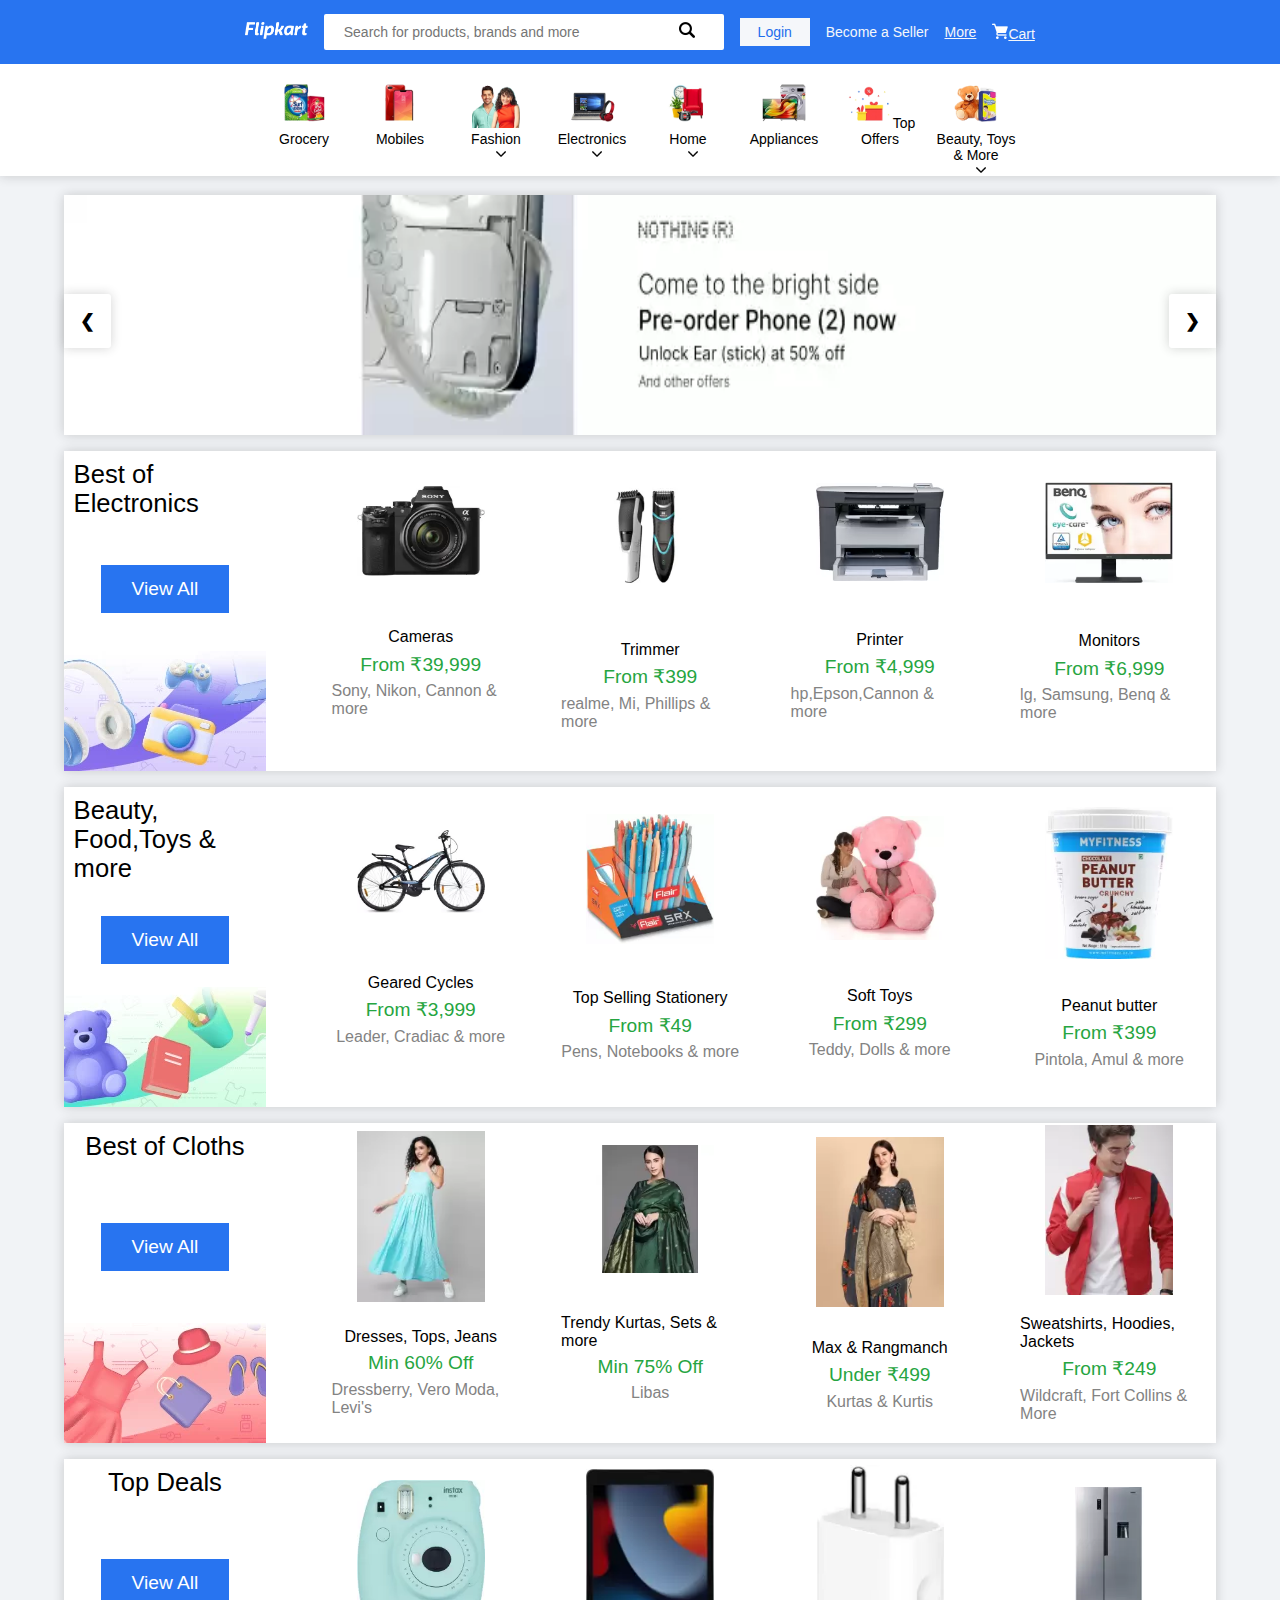
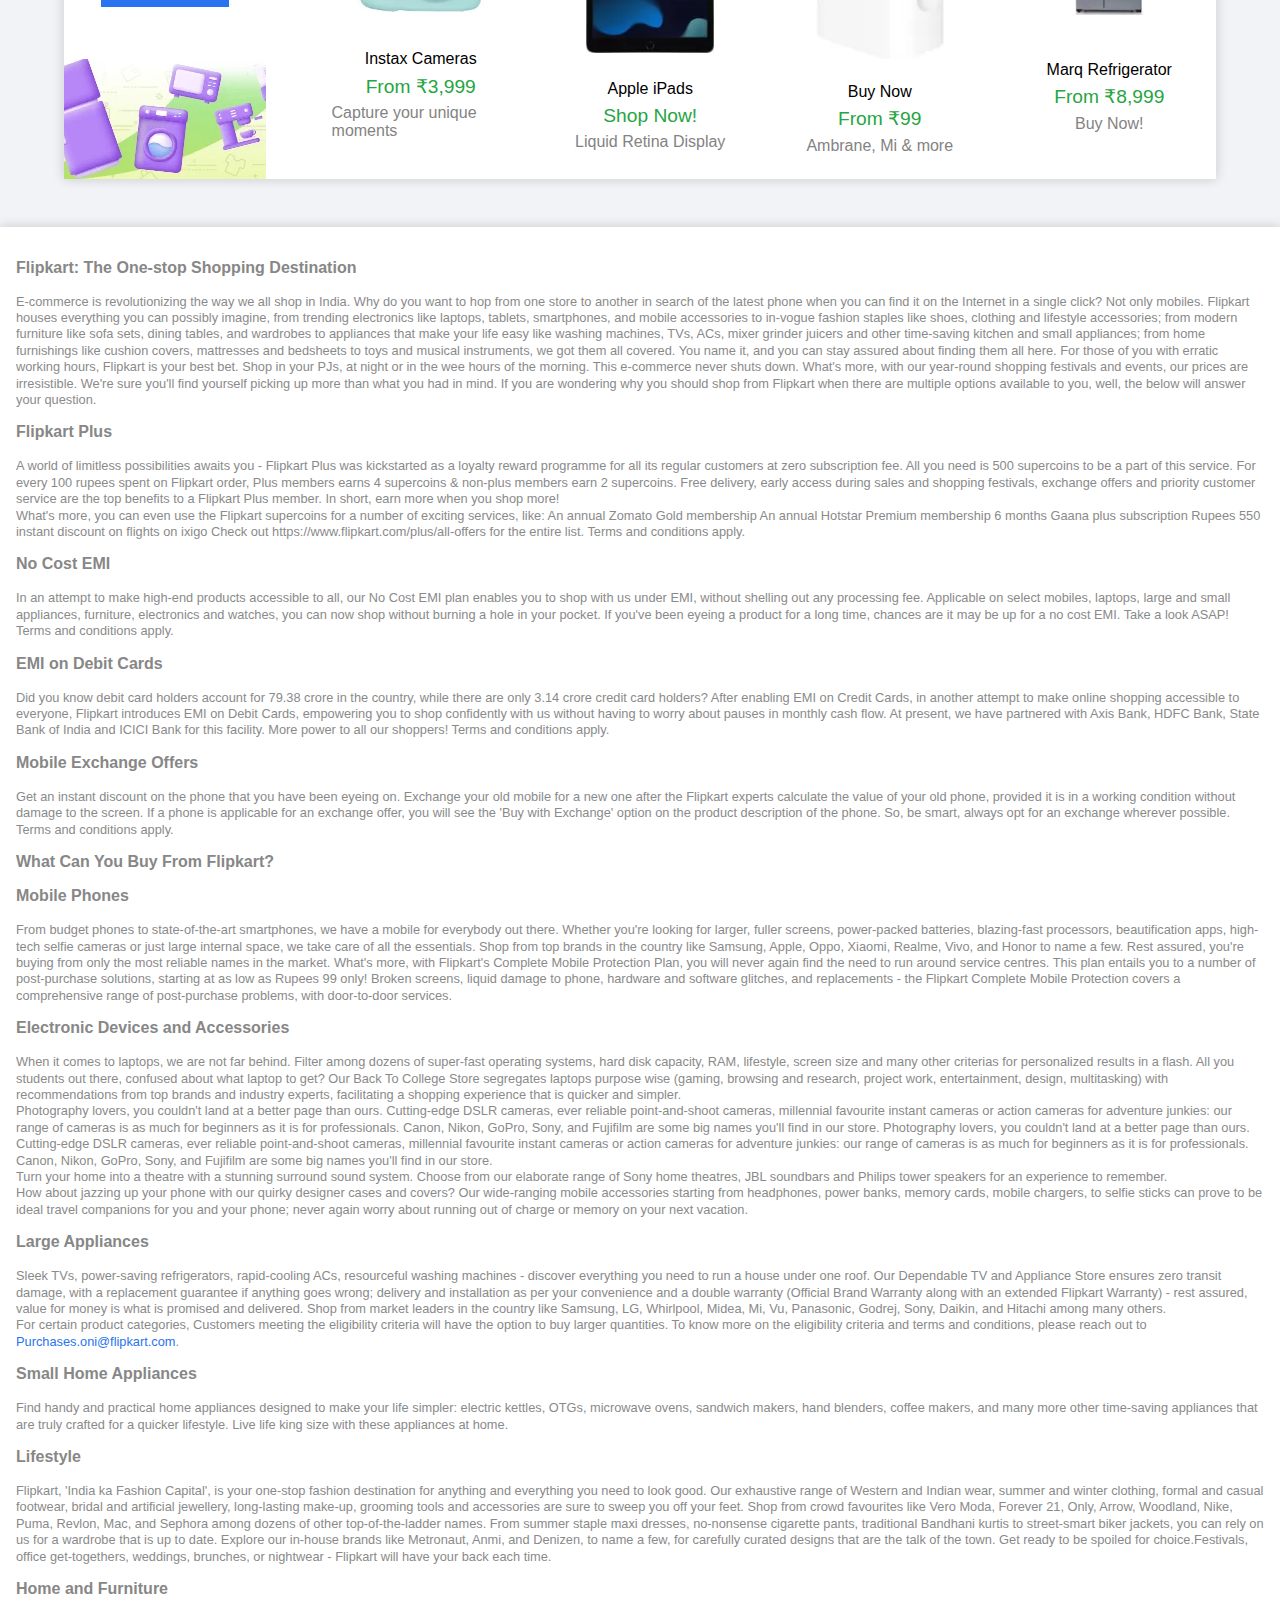
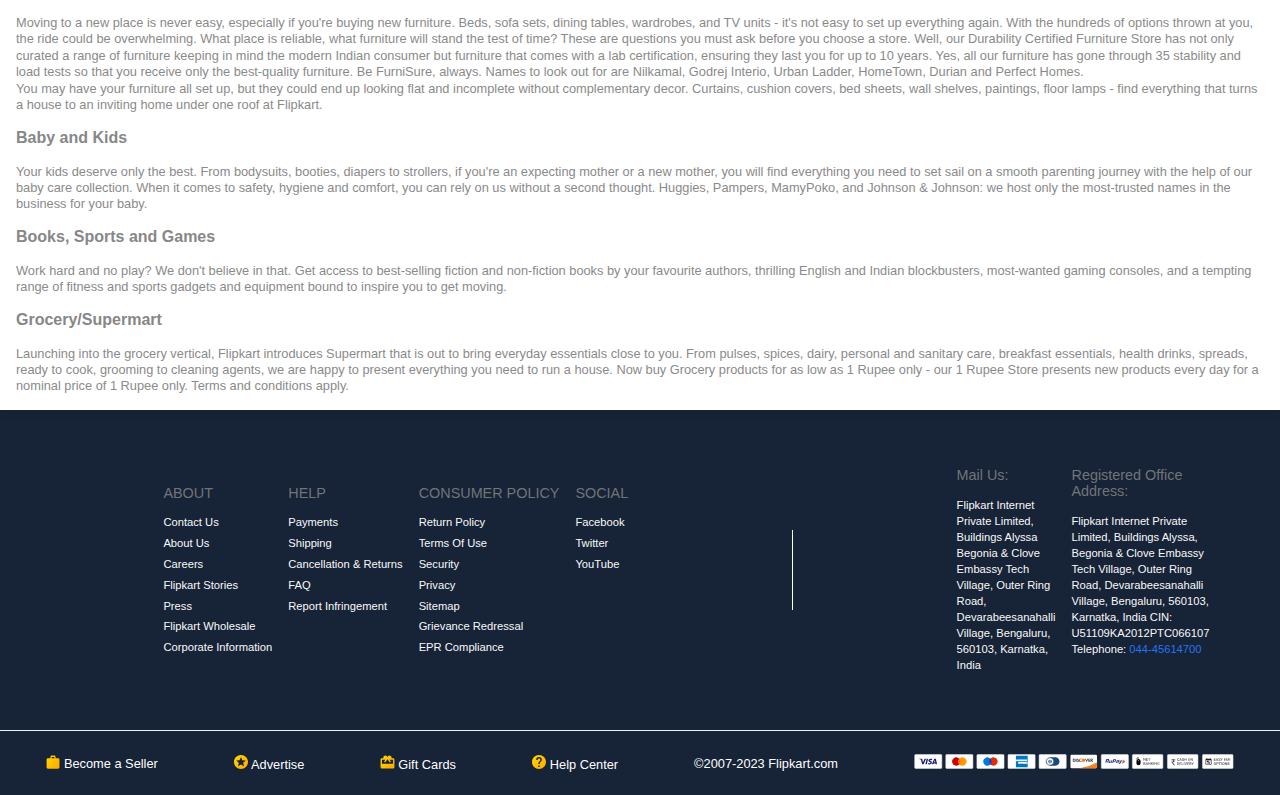
==== commit 55b74ae1: "update path and added new webpages" ====
--- a/index.html
+++ b/index.html
@@ -53,10 +53,9 @@
                     </table>
                 </div>
                 <div id="login-button" onclick="openLogin()"><a href="#">Login</a></div>
-                <a href="https://seller.flipkart.com/sell-online/?utm_source=fkwebsite&utm_medium=websitedirect"
-                    id="nav-link">Become a Seller</a>
-                <p class="nav-para">More</p>
-                <p class="nav-para"><img id="nav-cart" src="assets/cart.png" alt="">Cart</p>
+                <a href="pages/seller.html" id="nav-link">Become a Seller</a>
+                <a href="pages/more.html" class="nav-para">More</a>
+                <a href="pages/cart.html" class="nav-para"><img id="nav-cart" src="assets/cart.png" alt="">Cart</a>
             </nav>
 
             <nav class="navbar-mobile">
@@ -80,7 +79,7 @@
                     </div>
                 </div>
             </nav>
-            
+
             <nav class="items-bar--mobile">
                 <section class="category grocery"><img src="assets/grocery.webp" alt=""><a href="#">Grocery</a>
                 </section>
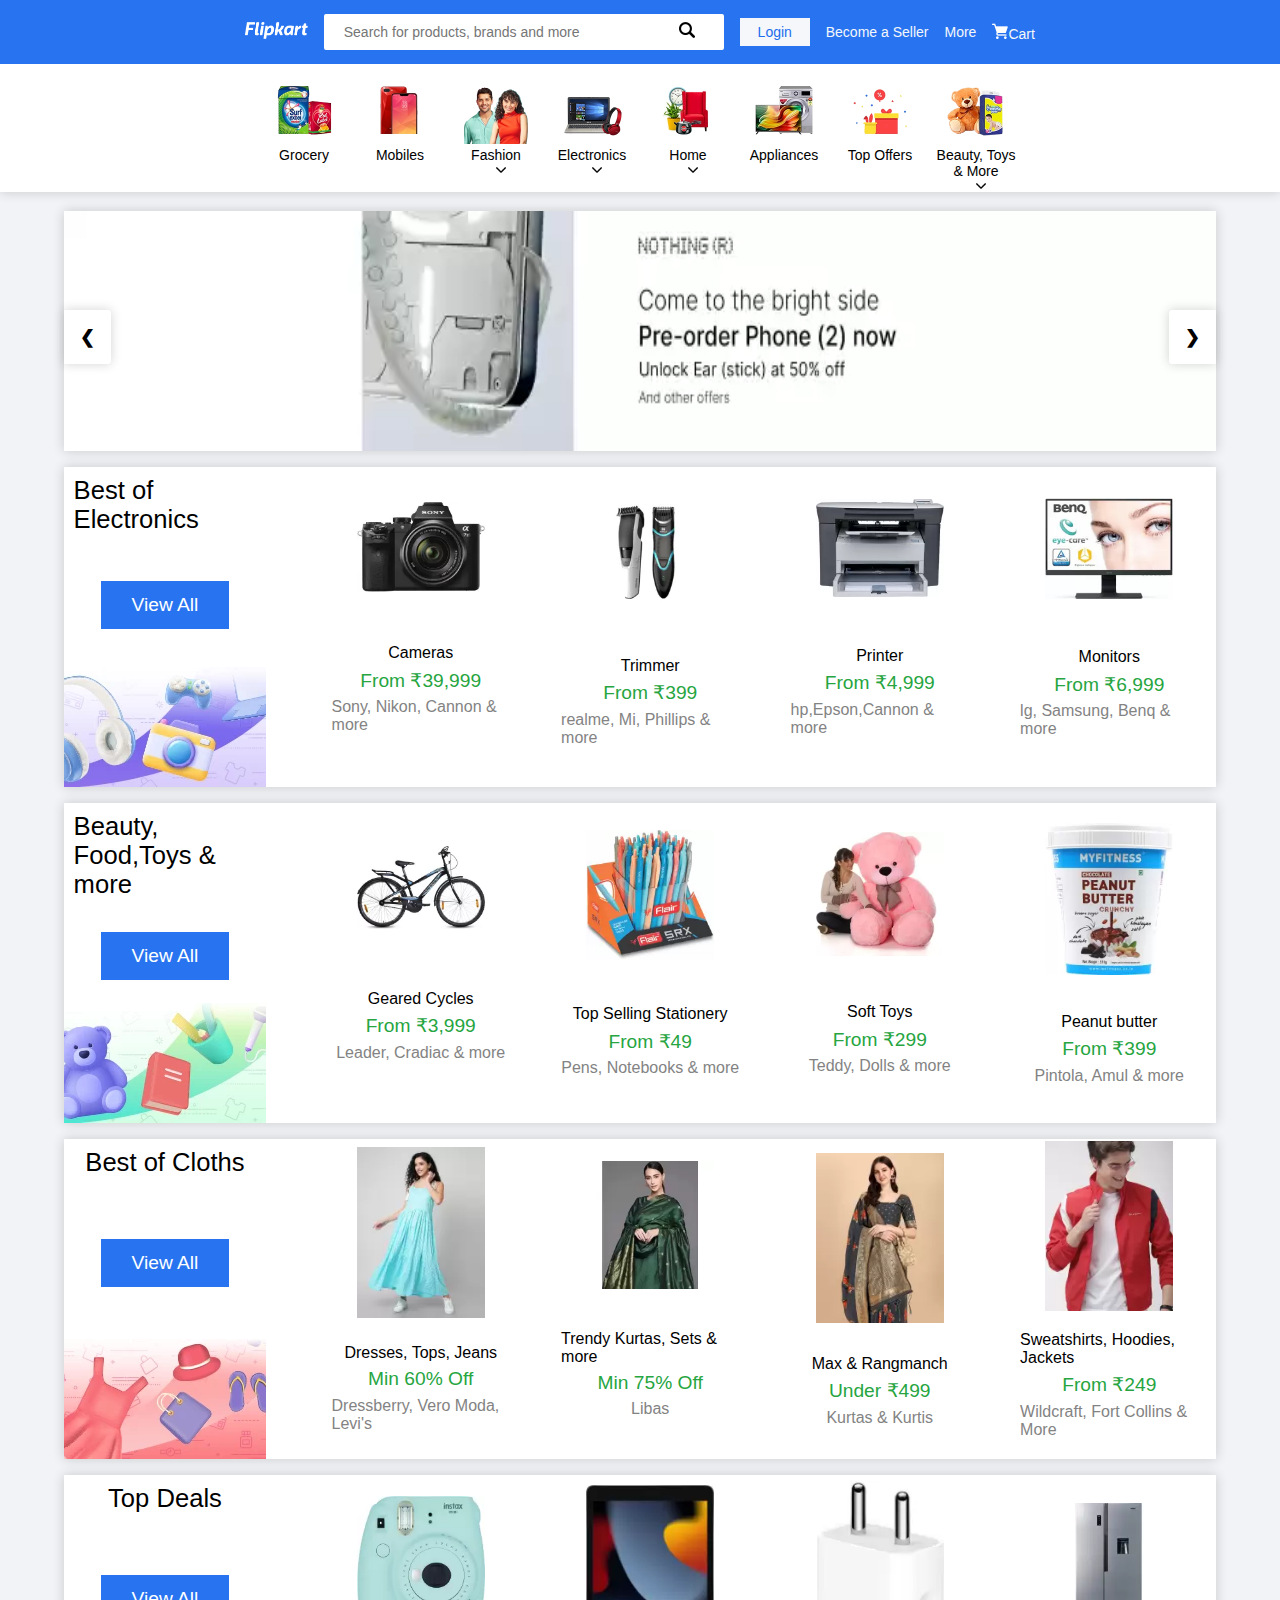
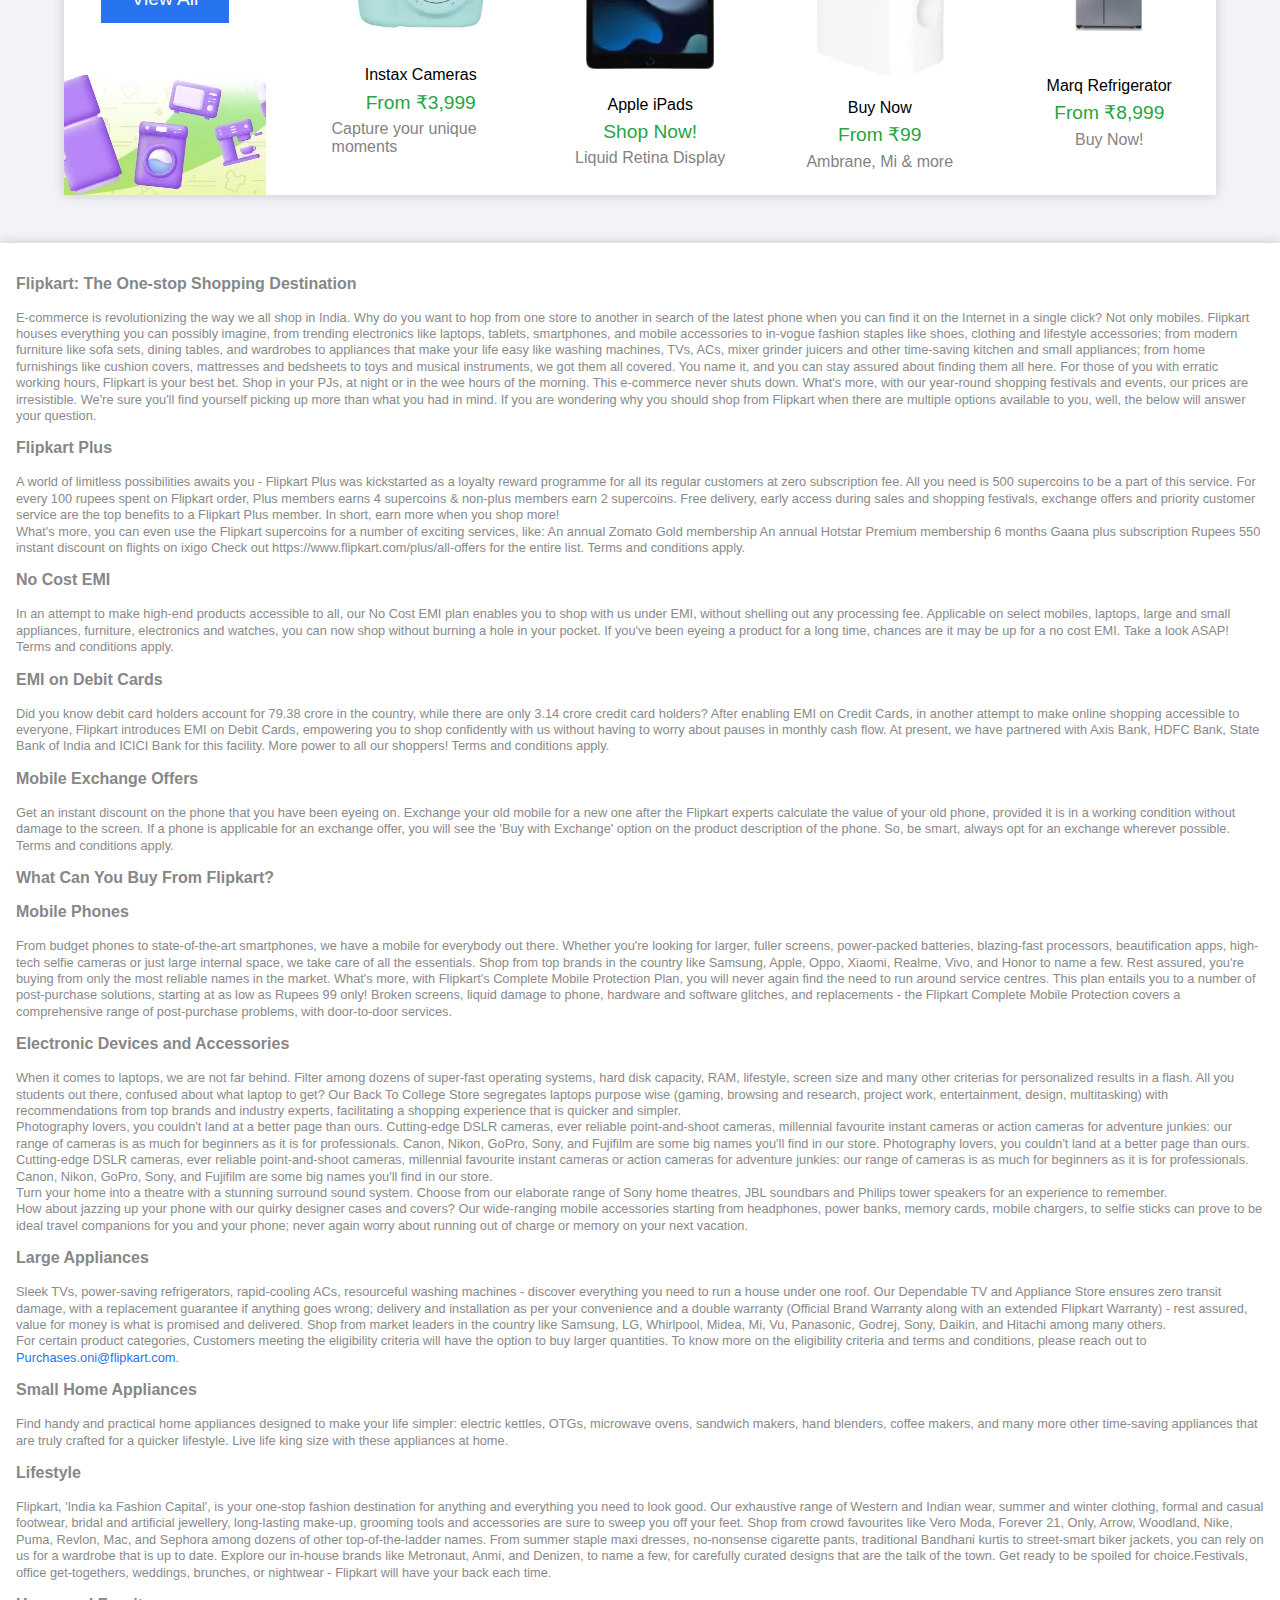
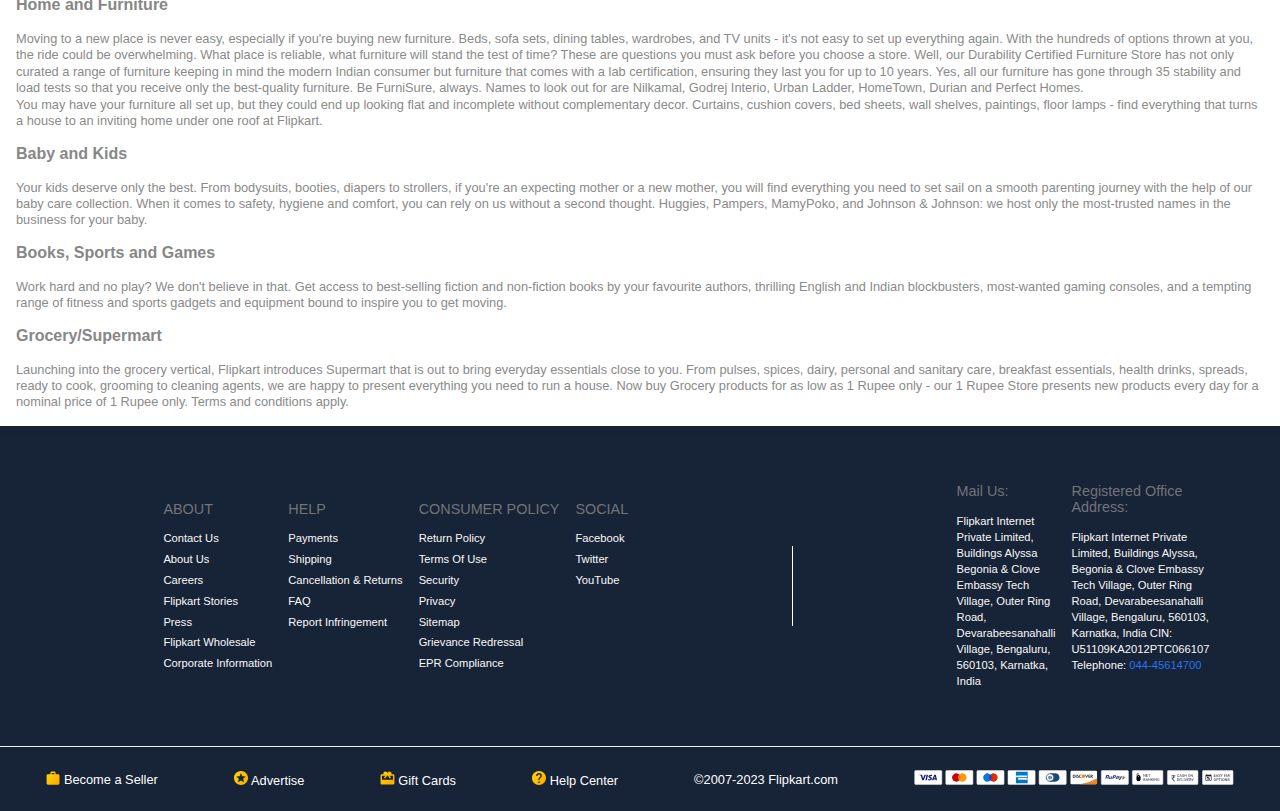
==== commit 374de8ab: "added link to webpages" ====
--- a/index.html
+++ b/index.html
@@ -63,7 +63,7 @@
                     <div id="nav-row1">
                         <a href="index.html"><img src="./assets/logo.png" id="nav-logo"></a>
                         <div>
-                            <img src="assets/cart.png" alt="">
+                            <a href="pages/cart.html"><img src="assets/cart.png" alt=""></a>
                             <a href="#" onclick="openLogin()">Login</a>
                         </div>
                     </div>
@@ -81,34 +81,45 @@
             </nav>
 
             <nav class="items-bar--mobile">
-                <section class="category grocery"><img src="assets/grocery.webp" alt=""><a href="#">Grocery</a>
-                </section>
-                <section class="category mobiles"><img src="assets/mobiles.webp" alt="">Mobiles
+                <section class="category grocery"><a href="pages/grocery.html"><img src="assets/grocery.webp"
+                            alt="">Grocery</a>
+                </section>
+                <section class="category mobiles"><a href="pages/mobiles.html"><img src="assets/mobiles.webp"
+                            alt="">Mobiles</a>
                 </section>
                 <section class="category fashion">
-                    <img src="assets/fashion.webp" alt="">
-                    Fashion
-                </section>
-                <section class="category electronics"><img src="assets/electronics.webp" alt="">
-                    Electronics
-                </section>
-                <section class="category home"><img src="assets/home.webp" alt="">Home
-                </section>
-                <section class="category appliances"><img src="assets/appliances.webp" alt="">Appliances
-                </section>
-                <section class="category offers"><img src="assets/top-offers.webp" alt="">Top
-                    Offers
-                </section>
-                <section class="category toys"><img src="assets/toys.webp" alt="">
-                    Beauty, Toys & More
+                    <a href="pages/fashion.html">
+                        <img src="assets/fashion.webp" alt="">
+                        Fashion</a>
+                </section>
+                <section class="category electronics"><a href="pages/electronics.html"><img
+                            src="assets/electronics.webp" alt="">
+                        Electronics</a>
+                </section>
+                <section class="category home"><a href="pages/home.html"><img src="assets/home.webp" alt="">
+                        <div>Home</div>
+                    </a>
+                </section>
+                <section class="category appliances"><a href="pages/appliances.html"><img src="assets/appliances.webp"
+                            alt="">Appliances</a>
+                </section>
+                <section class="category offers"><a href="pages/offer.html"><img src="assets/top-offers.webp" alt="">
+                        <div>Top
+                            Offers</div>
+                    </a>
+                </section>
+                <section class="category toys"><a href="pages/toys.html"><img src="assets/toys.webp" alt="">
+                        Beauty, Toys & More</a>
                 </section>
 
             </nav>
 
             <nav class="items-bar">
-                <section class="category grocery"><img src="assets/grocery.webp" alt=""><a href="#">Grocery</a>
-                </section>
-                <section class="category mobiles"><img src="assets/mobiles.webp" alt="">Mobiles
+                <section class="category grocery"><a href="pages/grocery.html"><img src="assets/grocery.webp"
+                            alt="">Grocery</a>
+                </section>
+                <section class="category mobiles"><a href="pages/mobiles.html"><img src="assets/mobiles.webp"
+                            alt="">Mobiles</a>
                 </section>
                 <section class="category fashion">
                     <img src="assets/fashion.webp" alt="">
@@ -133,8 +144,7 @@
 
                     </div>
                 </section>
-                <section class="category electronics" onmouseenter="dpMenu(this)" onmouseleave="closeMenu(this)"><img
-                        src="assets/electronics.webp" alt="">
+                <section class="category electronics"><img src="assets/electronics.webp" alt="">
                     <span>
                         <p>Electronics</p>
                         <img class="nav-arrow" src="assets/arrow-down.png">
@@ -161,8 +171,7 @@
                         </div>
                     </div>
                 </section>
-                <section class="category home" onmouseenter="dpMenu(this)" onmouseleave="closeMenu(this)"><img
-                        src="assets/home.webp" alt="">
+                <section class="category home"><img src="assets/home.webp" alt="">
                     <span>
                         <p>Home</p>
                         <img class="nav-arrow" src="assets/arrow-down.png">
@@ -182,20 +191,18 @@
                             <a href="#">Cleaning & Bath</a>
                             <a href="#">Kids Furniture</a>
                             <a href="#">Pet & Gardening</a>
-
-
-
-
                         </div>
                     </div>
                 </section>
-                <section class="category appliances"><img src="assets/appliances.webp" alt="">Appliances
-                </section>
-                <section class="category offers"><img src="assets/top-offers.webp" alt="">Top
-                    Offers
-                </section>
-                <section class="category toys" onmouseenter="dpMenu(this)" onmouseleave="closeMenu(this)"><img
-                        src="assets/toys.webp" alt="">
+                <section class="category appliances"><a href="pages/appliances.html"><img src="assets/appliances.webp"
+                            alt="">Appliances</a>
+                </section>
+                <section class="category offers"><a href="pages/offer.html"><img src="assets/top-offers.webp" alt="">
+                        <div>Top
+                            Offers</div>
+                    </a>
+                </section>
+                <section class="category toys"><img src="assets/toys.webp" alt="">
                     <span>
                         <p>Beauty, Toys & More</p>
                         <img class="nav-arrow" src="assets/arrow-down.png">
@@ -214,8 +221,6 @@
                             <a href="#">Stationary & Office Supplies</a>
                             <a href="#">Auto Accessories</a>
                             <a href="#">Safety & Hygiene Essentials</a>
-
-
                         </div>
                     </div>
                 </section>
--- a/stylesheets/responsive.css
+++ b/stylesheets/responsive.css
@@ -15,6 +15,7 @@
         line-height: 0.8rem;
         width: 4rem;
     }
+
     #login--left-pt {
         padding: 0.8rem;
     }
@@ -26,6 +27,7 @@
     #login--right-pt {
         padding: 0.8rem;
     }
+
     #login--right-pt form {
         gap: 0.6rem;
     }
@@ -33,6 +35,7 @@
     #login--right-pt form label {
         font-size: 0.7rem;
     }
+
     #login--right-pt form div {
         font-size: 0.4rem;
     }
@@ -40,6 +43,7 @@
     #login-terms {
         width: 8rem;
     }
+
     .otp-btn {
         width: 8rem;
         height: 1.2rem;
@@ -139,7 +143,7 @@
         height: 5rem;
     }
 
-    .category>img {
+    .category>a img {
         width: 3rem;
     }
 
@@ -285,6 +289,7 @@
         line-height: 0.8rem;
         width: 4rem;
     }
+
     #login--left-pt {
         padding: 0.8rem;
     }
@@ -296,6 +301,7 @@
     #login--right-pt {
         padding: 0.8rem;
     }
+
     #login--right-pt form {
         gap: 0.6rem;
     }
@@ -303,6 +309,7 @@
     #login--right-pt form label {
         font-size: 0.7rem;
     }
+
     #login--right-pt form div {
         font-size: 0.4rem;
     }
@@ -310,6 +317,7 @@
     #login-terms {
         width: 8rem;
     }
+
     .otp-btn {
         width: 8rem;
         height: 1.2rem;
@@ -411,7 +419,7 @@
         height: 5rem;
     }
 
-    .category>img {
+    .category>a img {
         width: 3rem;
     }
 
@@ -557,6 +565,7 @@
         line-height: 1rem;
         width: 5rem;
     }
+
     #login--left-pt {
         padding: 1rem;
     }
@@ -568,6 +577,7 @@
     #login--right-pt {
         padding: 1rem;
     }
+
     #login--right-pt form {
         gap: 1rem;
     }
@@ -575,6 +585,7 @@
     #login--right-pt form label {
         font-size: 0.9rem;
     }
+
     #login--right-pt form div {
         font-size: 0.8rem;
     }
@@ -582,6 +593,7 @@
     #login-terms {
         width: 12rem;
     }
+
     .otp-btn {
         width: 12rem;
         height: 2rem;
@@ -621,6 +633,10 @@
         z-index: 3;
     }
 
+    .nav-para {
+        text-decoration: none;
+    }
+
     .items-bar {
         display: block;
         background: var(--color-white-bg);
@@ -633,6 +649,16 @@
         margin-top: 4.6em;
         margin-bottom: 1.3em;
         box-shadow: 0 0 11px rgba(33, 33, 33, .2);
+    }
+
+    .category {
+        width: 5rem;
+        height: 6rem;
+    }
+
+    .category>img,
+    .category>a img {
+        width: 4rem;
     }
 
     #banner,
@@ -767,16 +793,16 @@
         background: #0009;
         pointer-events: visible;
     }
-    
+
     .login-box {
         height: 100svh;
         width: 100svw;
         display: flex;
         justify-content: center;
         align-items: center;
-    
-    }
-    
+
+    }
+
     .login-window {
         width: 750px;
         height: 482px;
@@ -784,9 +810,9 @@
         justify-content: center;
         align-items: center;
         box-shadow: 0 0 11px rgba(33, 33, 33, .2);
-    
-    }
-    
+
+    }
+
     #login--left-pt {
         height: 100%;
         background: var(--color-brand-blue);
@@ -797,13 +823,13 @@
         border-radius: 4px 0 0 4px;
         flex-grow: 1;
     }
-    
+
     #title-login {
         color: var(--color-white-bg);
         font-size: 23px;
         font-weight: 800;
     }
-    
+
     .txt-login {
         color: var(--color-white-bg);
         font-size: 18px;
@@ -811,11 +837,11 @@
         width: 13rem;
         text-align: left;
     }
-    
+
     #login--left-pt img {
         width: 200px;
     }
-    
+
     #login--right-pt {
         height: 100%;
         background: var(--color-white-bg);
@@ -827,7 +853,7 @@
         align-items: center;
         flex-grow: 2;
     }
-    
+
     #login--right-pt form {
         display: flex;
         flex-direction: column;
@@ -835,33 +861,33 @@
         align-items: left;
         gap: 3em;
     }
-    
+
     #login--right-pt form label {
         font-size: 16px;
         color: #878787;
     }
-    
+
     #login--right-pt form input {
         outline: none;
         border: none;
         border-bottom: 1px solid #878787;
     }
-    
-    
+
+
     #login--right-pt form div {
         color: #878787;
         font-size: 12px;
     }
-    
+
     #login-terms {
         width: 20rem;
     }
-    
+
     #login--right-pt form a {
         text-decoration: none;
         color: var(--color-brand-blue);
     }
-    
+
     .otp-btn {
         width: 20rem;
         height: 3rem;
@@ -873,14 +899,14 @@
         background: var(--color-brand-orange);
         cursor: pointer;
     }
-    
+
     #login--right-pt form+span a {
         text-decoration: none;
         font-size: 15px;
         font-weight: 800;
         color: var(--color-brand-blue);
     }
-    
+
     #login-close {
         width: 2em;
         position: absolute;
@@ -888,7 +914,7 @@
         top: 0.3em;
         cursor: pointer;
     }
-    
+
 
 
     #banner,
@@ -1102,6 +1128,7 @@
 
     #nav-link,
     .nav-para {
+        text-decoration: none;
         font-size: 1rem;
     }
 
@@ -1119,11 +1146,12 @@
 
     .category {
         width: 6rem;
-        height: 8rem;
-    }
-
-    .category>img {
-        width: 5rem;
+        height: 6.4rem;
+    }
+
+    .category>img,
+    .category>a img {
+        width: 4rem;
     }
 
     .category,
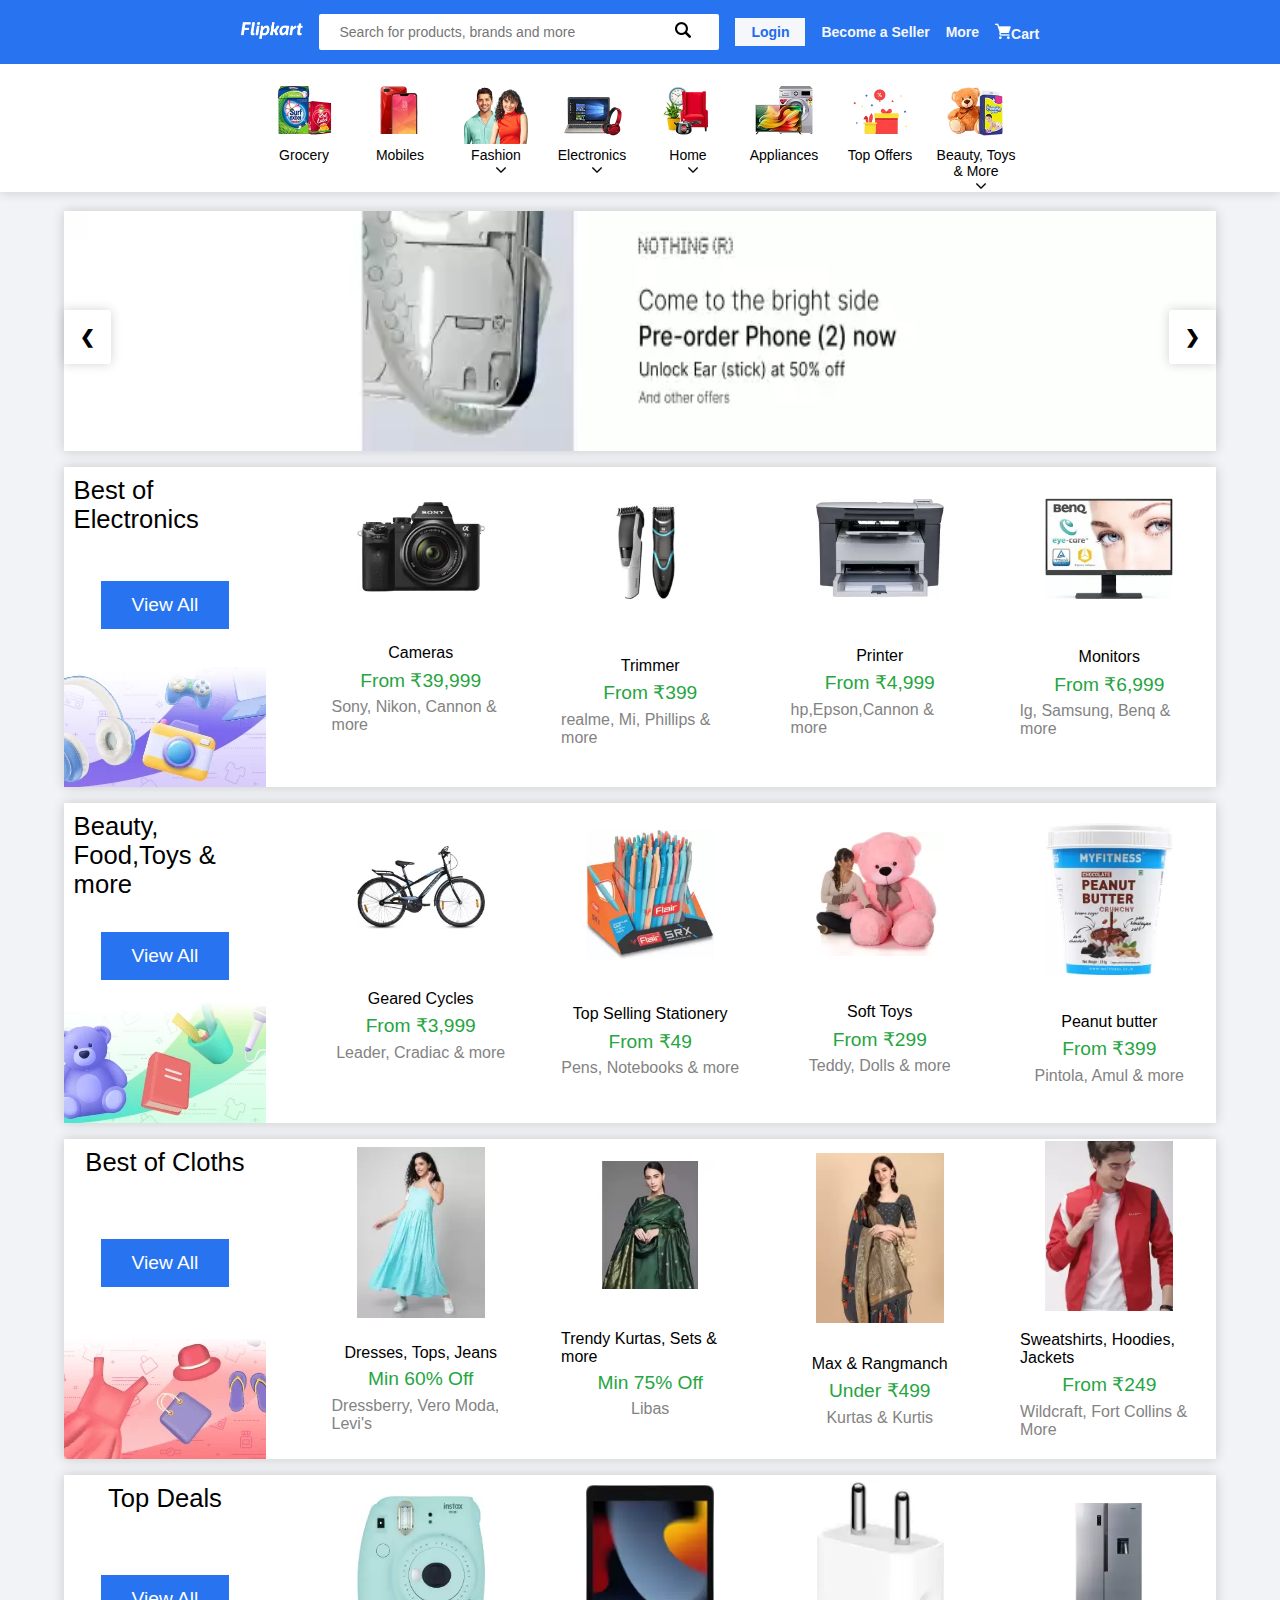
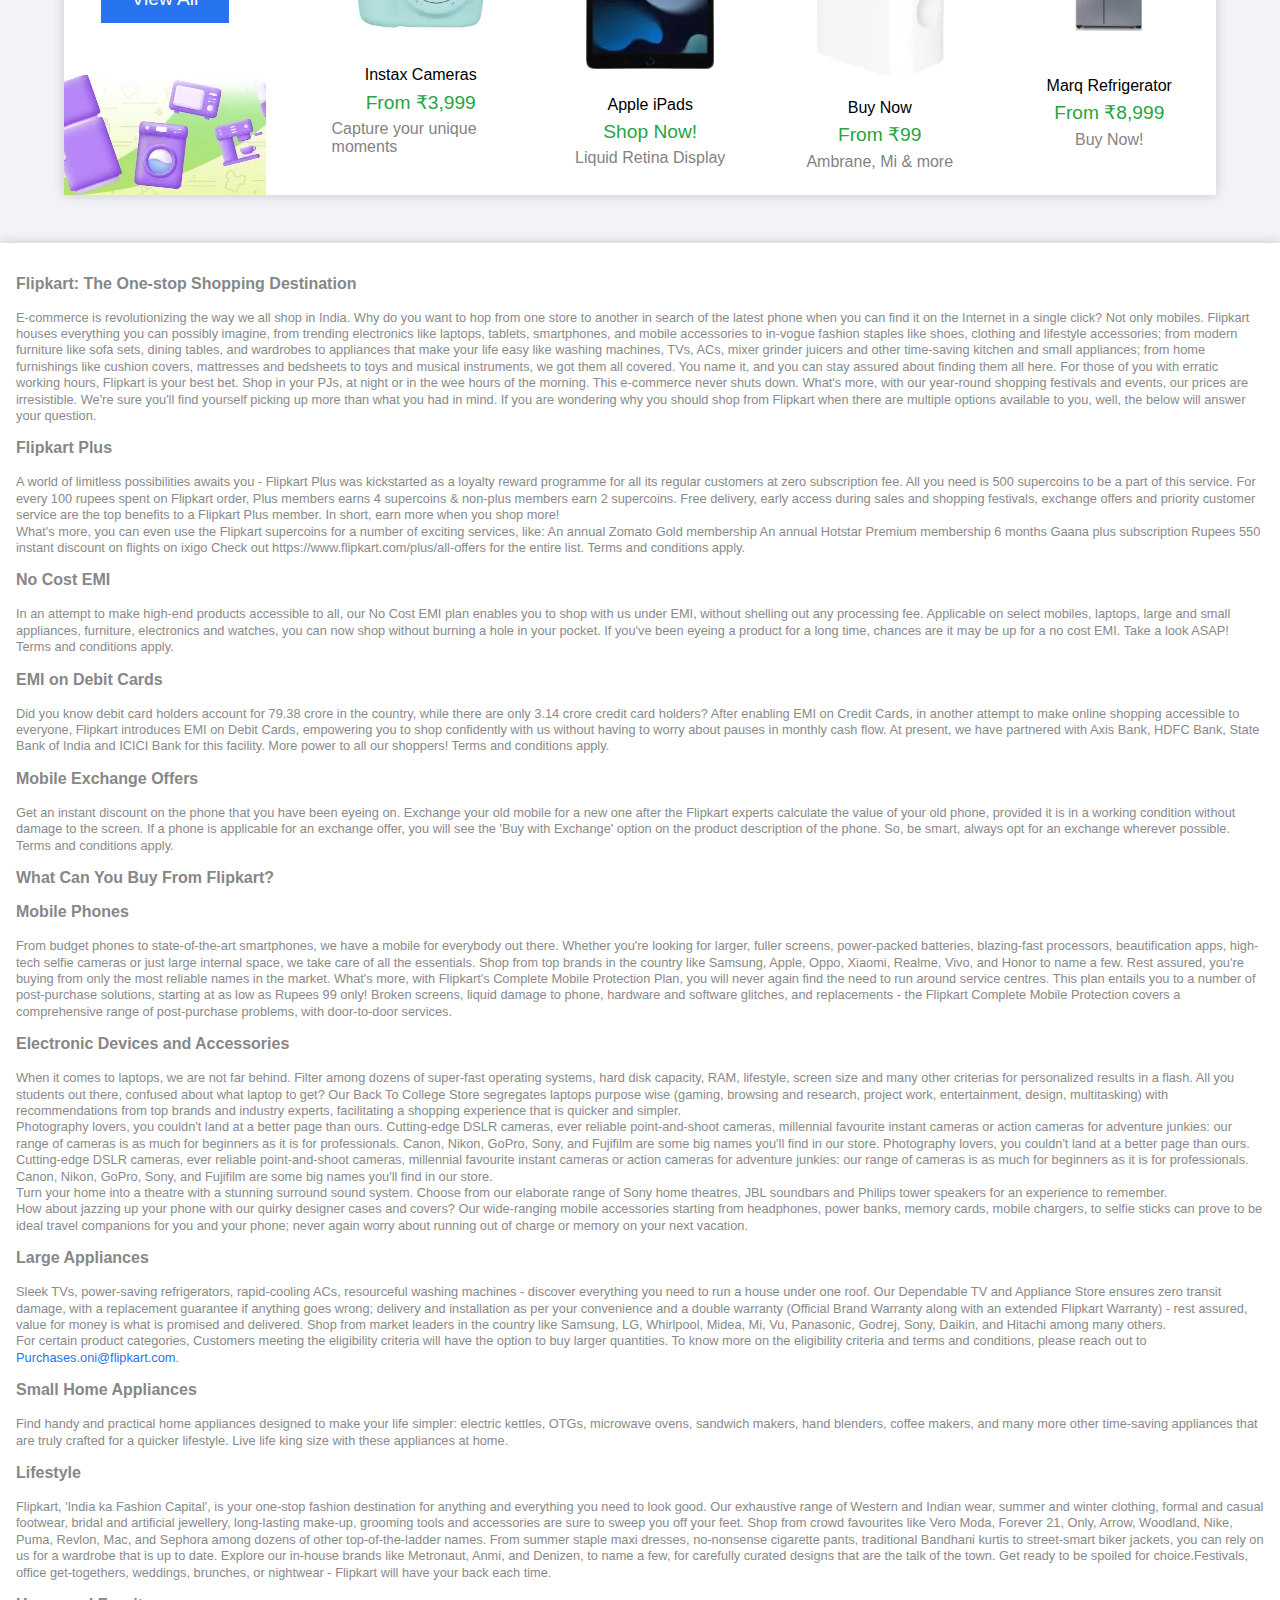
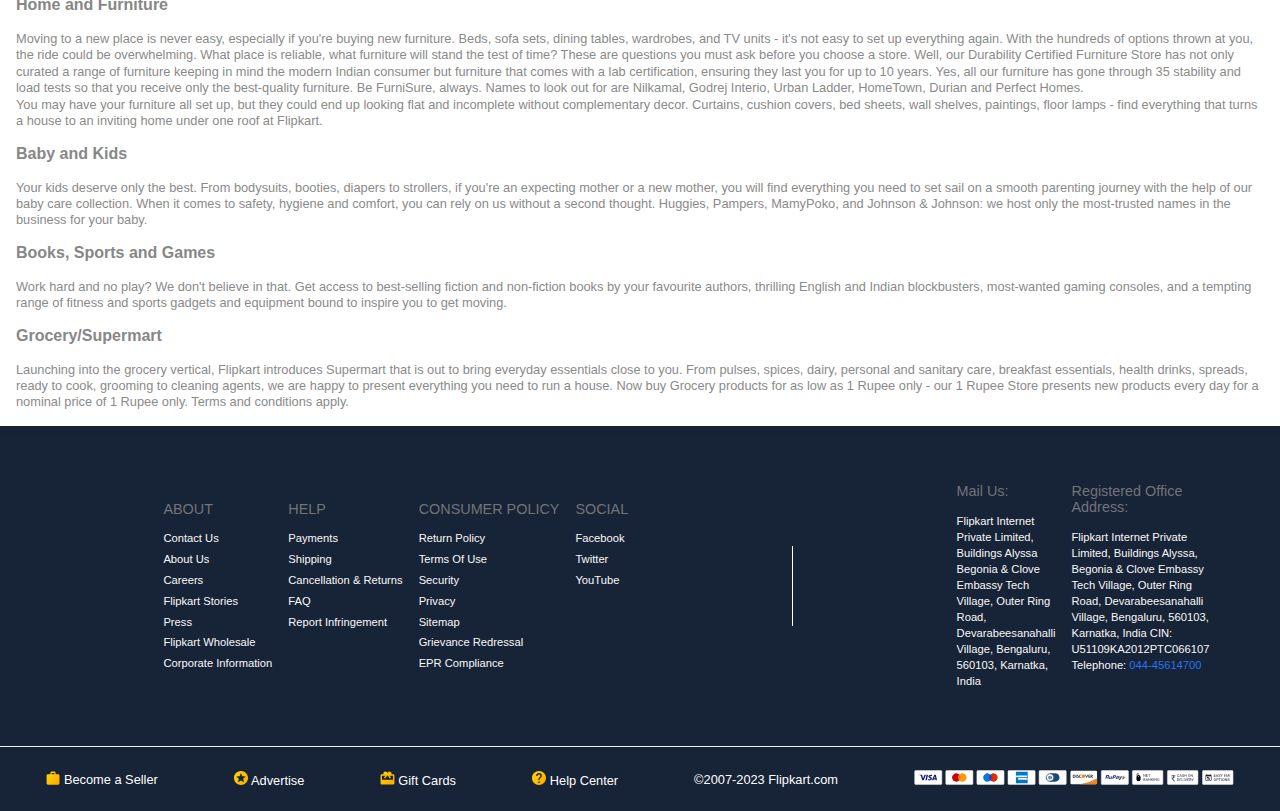
==== commit 7829e03f: "added main content to pages" ====
--- a/index.html
+++ b/index.html
@@ -53,8 +53,8 @@
                     </table>
                 </div>
                 <div id="login-button" onclick="openLogin()"><a href="#">Login</a></div>
-                <a href="pages/seller.html" id="nav-link">Become a Seller</a>
-                <a href="pages/more.html" class="nav-para">More</a>
+                <a href="https://seller.flipkart.com/sell-online/?utm_source=fkwebsite&utm_medium=websitedirect" id="nav-link">Become a Seller</a>
+                <a href="https://www.flipkart.com/mobile-apps?otracker=ch_vn_mobile_apps" class="nav-para">More</a>
                 <a href="pages/cart.html" class="nav-para"><img id="nav-cart" src="assets/cart.png" alt="">Cart</a>
             </nav>
 
--- a/stylesheets/responsive.css
+++ b/stylesheets/responsive.css
@@ -119,6 +119,12 @@
 
     }
 
+    #nav-link,
+    .nav-para,
+    #login-button {
+        font-weight: 700;
+    }
+
     .items-bar {
         display: none;
     }
@@ -136,6 +142,7 @@
         margin-bottom: 1.3em;
         box-shadow: 0 0 11px rgba(33, 33, 33, .2);
         overflow-x: scroll;
+        padding-left: 10.3rem;
     }
 
     .category {
@@ -394,6 +401,11 @@
         background: var(--color-white-bg);
     }
 
+    #nav-link,
+    .nav-para,
+    #login-button {
+        font-weight: 700;
+    }
 
     .items-bar {
         display: none;
@@ -635,6 +647,12 @@
 
     .nav-para {
         text-decoration: none;
+    }
+
+    #nav-link,
+    .nav-para,
+    #login-button {
+        font-weight: 700;
     }
 
     .items-bar {
@@ -915,7 +933,11 @@
         cursor: pointer;
     }
 
-
+    #nav-link,
+    .nav-para,
+    #login-button {
+        font-weight: 700;
+    }
 
     #banner,
     .wrapper-items {
@@ -1130,6 +1152,12 @@
     .nav-para {
         text-decoration: none;
         font-size: 1rem;
+    }
+
+    #nav-link,
+    .nav-para,
+    #login-button {
+        font-weight: 700;
     }
 
     #nav-cart {
@@ -1146,7 +1174,7 @@
 
     .category {
         width: 6rem;
-        height: 6.4rem;
+        height: 7rem;
     }
 
     .category>img,
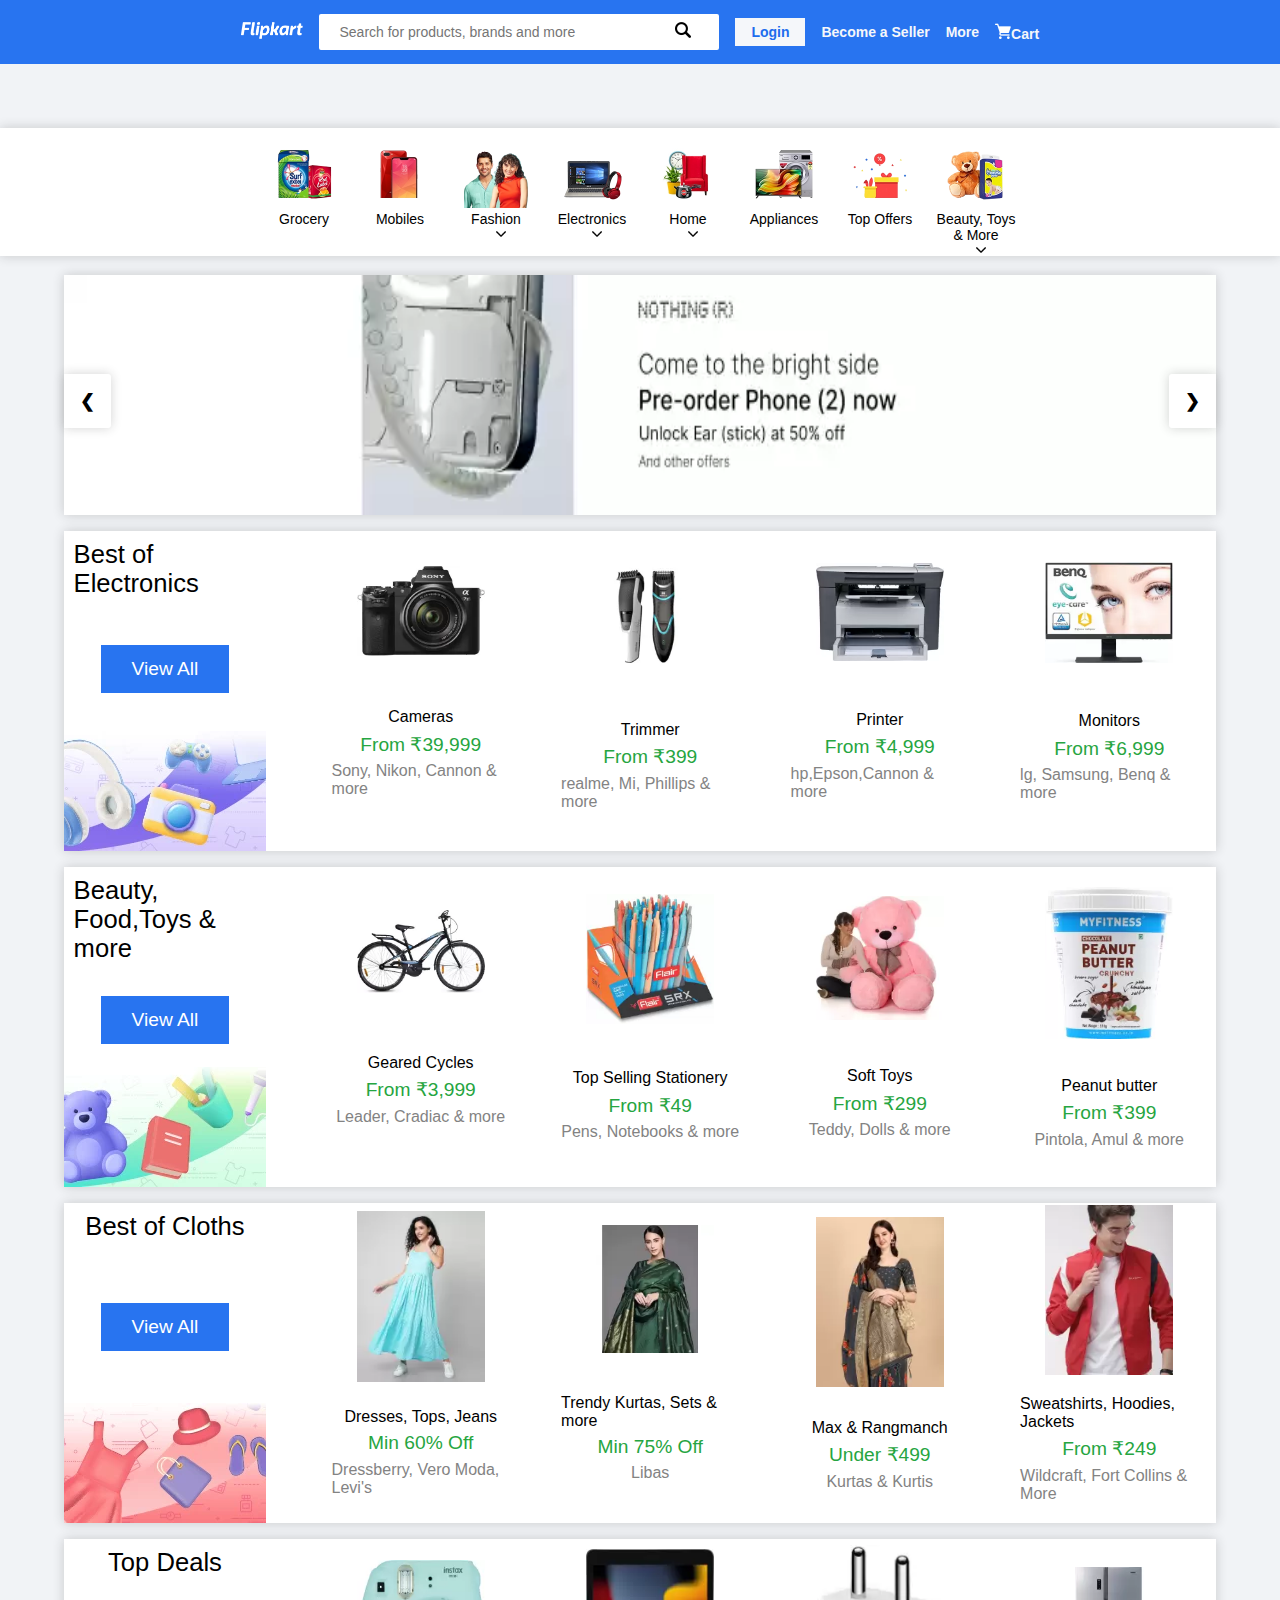
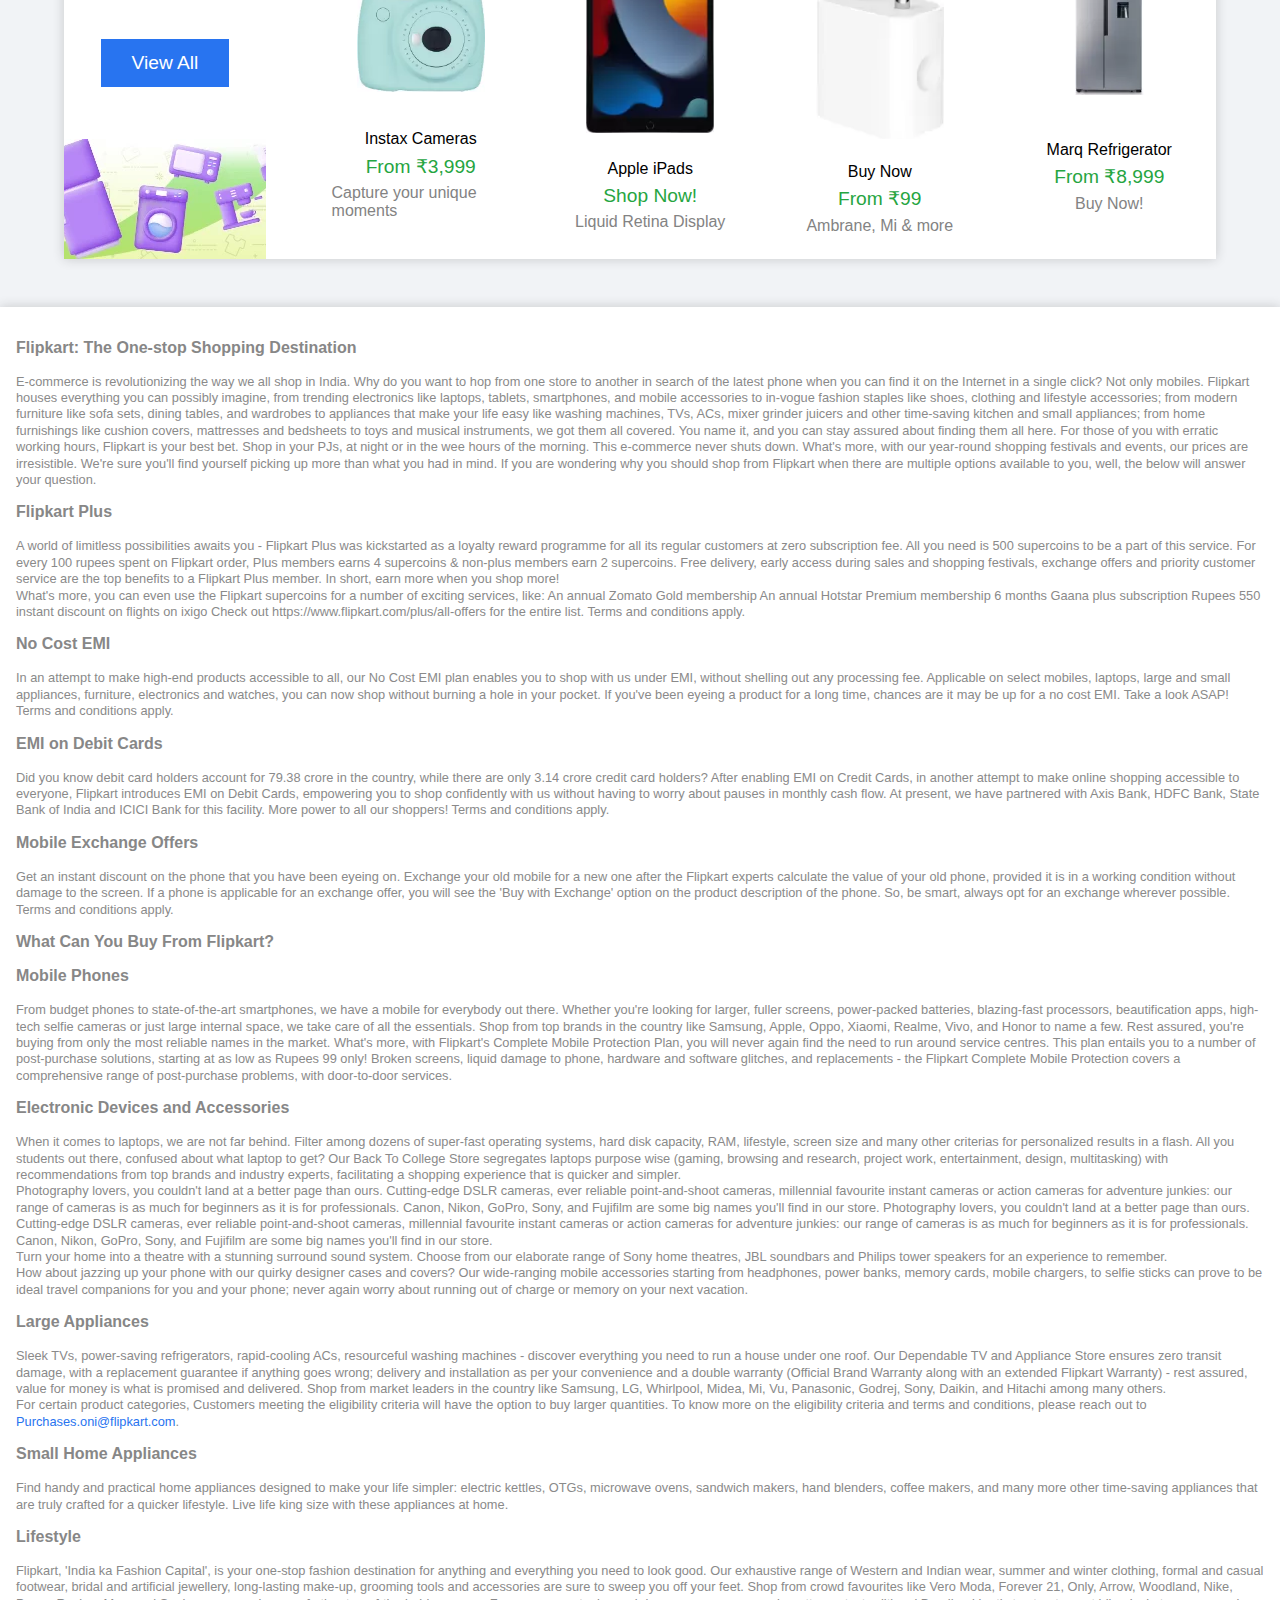
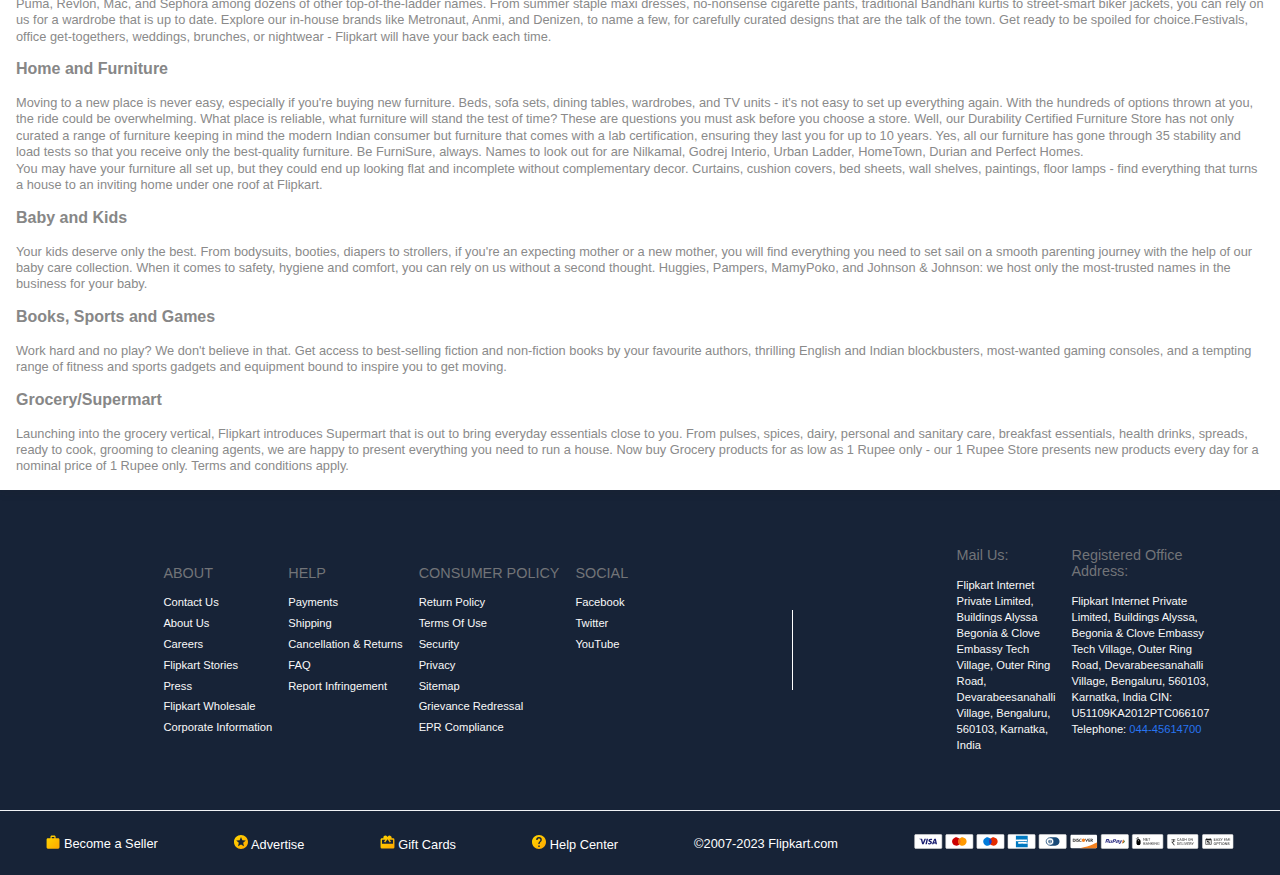
==== commit cc26f6de: "fixed login box issue & page scrolling issue while login box opened" ====
--- a/index.html
+++ b/index.html
@@ -39,46 +39,48 @@
                 </div>
             </div>
         </section>
-        <header>
-            <nav class="navbar">
-                <a href="index.html"><img src="./assets/logo.png" id="nav-logo"></a>
-                <div class="search-element">
+        <nav class="navbar">
+            <a href="index.html"><img src="./assets/logo.png" id="nav-logo"></a>
+            <div class="search-element">
+                <table class="search-bar">
+                    <tr>
+                        <td>
+                            <input type="text" id="search" placeholder="Search for products, brands and more">
+                        </td>
+                        <td><a href="#"><img src="assets/search.png"></a></td>
+                    </tr>
+                </table>
+            </div>
+            <div id="login-button" onclick="openLogin()"><a href="#">Login</a></div>
+            <a href="https://seller.flipkart.com/sell-online/?utm_source=fkwebsite&utm_medium=websitedirect"
+                id="nav-link">Become a Seller</a>
+            <a href="https://www.flipkart.com/mobile-apps?otracker=ch_vn_mobile_apps" class="nav-para">More</a>
+            <a href="pages/cart.html" class="nav-para"><img id="nav-cart" src="assets/cart.png" alt="">Cart</a>
+        </nav>
+
+        <nav class="navbar-mobile">
+            <div id="mobile-nav">
+                <div id="nav-row1">
+                    <a href="index.html"><img src="./assets/logo.png" id="nav-logo"></a>
+                    <div>
+                        <a href="pages/cart.html"><img src="assets/cart.png" alt=""></a>
+                        <a href="#" onclick="openLogin()">Login</a>
+                    </div>
+                </div>
+                <div id="nav-row2">
                     <table class="search-bar">
                         <tr>
+                            <td><a href="#"><img src="assets/search.png"></a></td>
                             <td>
                                 <input type="text" id="search" placeholder="Search for products, brands and more">
                             </td>
-                            <td><a href="#"><img src="assets/search.png"></a></td>
                         </tr>
                     </table>
                 </div>
-                <div id="login-button" onclick="openLogin()"><a href="#">Login</a></div>
-                <a href="https://seller.flipkart.com/sell-online/?utm_source=fkwebsite&utm_medium=websitedirect" id="nav-link">Become a Seller</a>
-                <a href="https://www.flipkart.com/mobile-apps?otracker=ch_vn_mobile_apps" class="nav-para">More</a>
-                <a href="pages/cart.html" class="nav-para"><img id="nav-cart" src="assets/cart.png" alt="">Cart</a>
-            </nav>
-
-            <nav class="navbar-mobile">
-                <div id="mobile-nav">
-                    <div id="nav-row1">
-                        <a href="index.html"><img src="./assets/logo.png" id="nav-logo"></a>
-                        <div>
-                            <a href="pages/cart.html"><img src="assets/cart.png" alt=""></a>
-                            <a href="#" onclick="openLogin()">Login</a>
-                        </div>
-                    </div>
-                    <div id="nav-row2">
-                        <table class="search-bar">
-                            <tr>
-                                <td><a href="#"><img src="assets/search.png"></a></td>
-                                <td>
-                                    <input type="text" id="search" placeholder="Search for products, brands and more">
-                                </td>
-                            </tr>
-                        </table>
-                    </div>
-                </div>
-            </nav>
+            </div>
+        </nav>
+
+        <header>
 
             <nav class="items-bar--mobile">
                 <section class="category grocery"><a href="pages/grocery.html"><img src="assets/grocery.webp"
--- a/stylesheets/responsive.css
+++ b/stylesheets/responsive.css
@@ -2,16 +2,16 @@
 @media (max-width: 485px) {
     .login-window {
         width: 10rem;
-        height: 20rem;
+        height: 15rem;
     }
 
     #title-login {
-        font-size: 1rem;
+        font-size: 0.8rem;
         font-weight: 800;
     }
 
     .txt-login {
-        font-size: 0.6rem;
+        font-size: 0.5rem;
         line-height: 0.8rem;
         width: 4rem;
     }
@@ -47,11 +47,11 @@
     .otp-btn {
         width: 8rem;
         height: 1.2rem;
-        font-size: 0.6rem;
+        font-size: 0.5rem;
     }
 
     #login--right-pt form+span a {
-        font-size: 0.6rem;
+        font-size: 0.5rem;
     }
 
     #login-close {
@@ -75,7 +75,7 @@
         align-items: center;
         gap: 1rem;
         z-index: 3;
-        position: fixed;
+        position: sticky;
         top: 0;
     }
 
@@ -138,7 +138,6 @@
         align-items: center;
         gap: 1rem;
         font-size: 0.6rem;
-        margin-top: 4.99rem;
         margin-bottom: 1.3em;
         box-shadow: 0 0 11px rgba(33, 33, 33, .2);
         overflow-x: scroll;
@@ -283,16 +282,16 @@
 @media (min-width: 485px) {
     .login-window {
         width: 10rem;
-        height: 20rem;
+        height: 16rem;
     }
 
     #title-login {
-        font-size: 1rem;
+        font-size: 0.9rem;
         font-weight: 800;
     }
 
     .txt-login {
-        font-size: 0.6rem;
+        font-size: 0.5rem;
         line-height: 0.8rem;
         width: 4rem;
     }
@@ -357,7 +356,7 @@
         align-items: center;
         gap: 1rem;
         z-index: 3;
-        position: fixed;
+        position: sticky;
         top: 0;
     }
 
@@ -420,7 +419,6 @@
         align-items: center;
         gap: 1rem;
         font-size: 0.6rem;
-        margin-top: 6rem;
         margin-bottom: 1.3em;
         box-shadow: 0 0 11px rgba(33, 33, 33, .2);
         overflow-x: scroll;
@@ -640,7 +638,7 @@
         justify-content: center;
         align-items: center;
         gap: 1rem;
-        position: fixed;
+        position: sticky;
         top: 0;
         z-index: 3;
     }
@@ -664,7 +662,6 @@
         justify-content: center;
         align-items: center;
         gap: 1rem;
-        margin-top: 4.6em;
         margin-bottom: 1.3em;
         box-shadow: 0 0 11px rgba(33, 33, 33, .2);
     }
@@ -1168,7 +1165,6 @@
     .items-bar {
         padding: 1.4rem;
         gap: 2.5rem;
-        margin-top: 4.6em;
         margin-bottom: 2rem;
     }
 
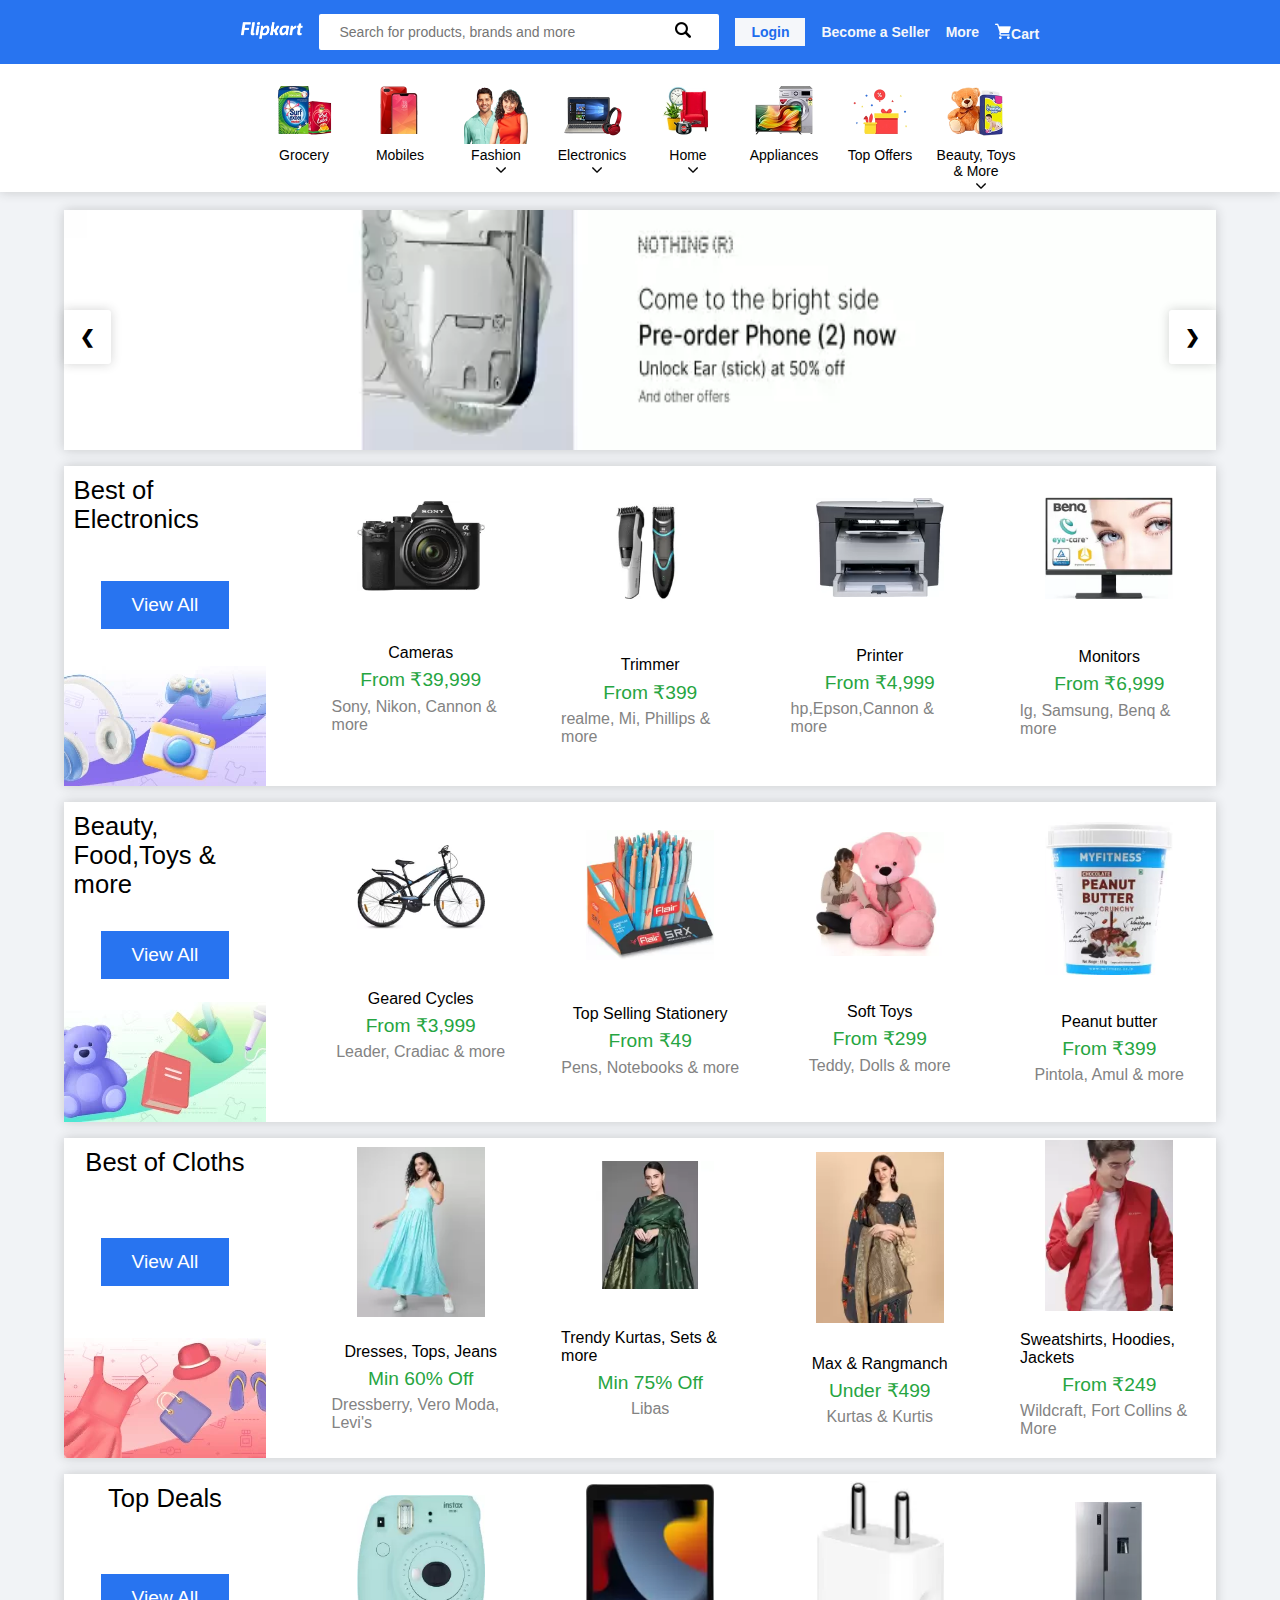
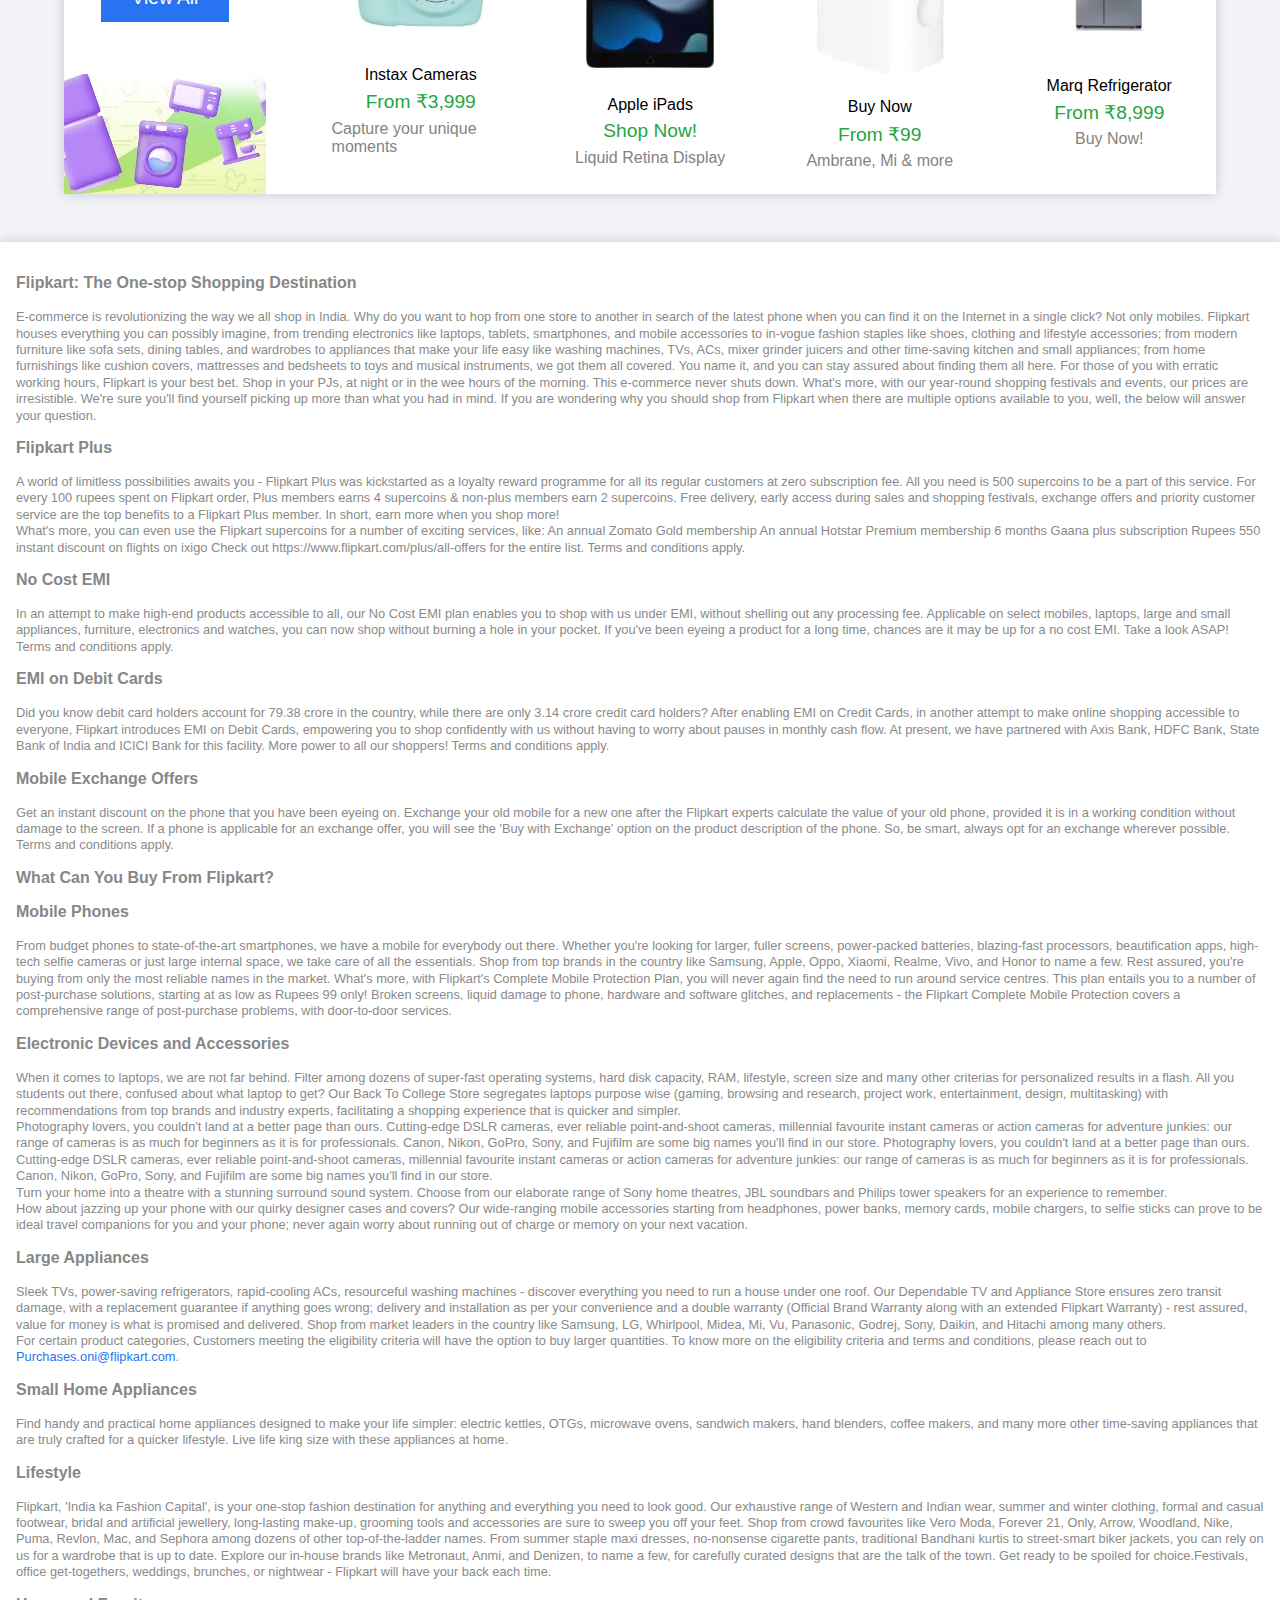
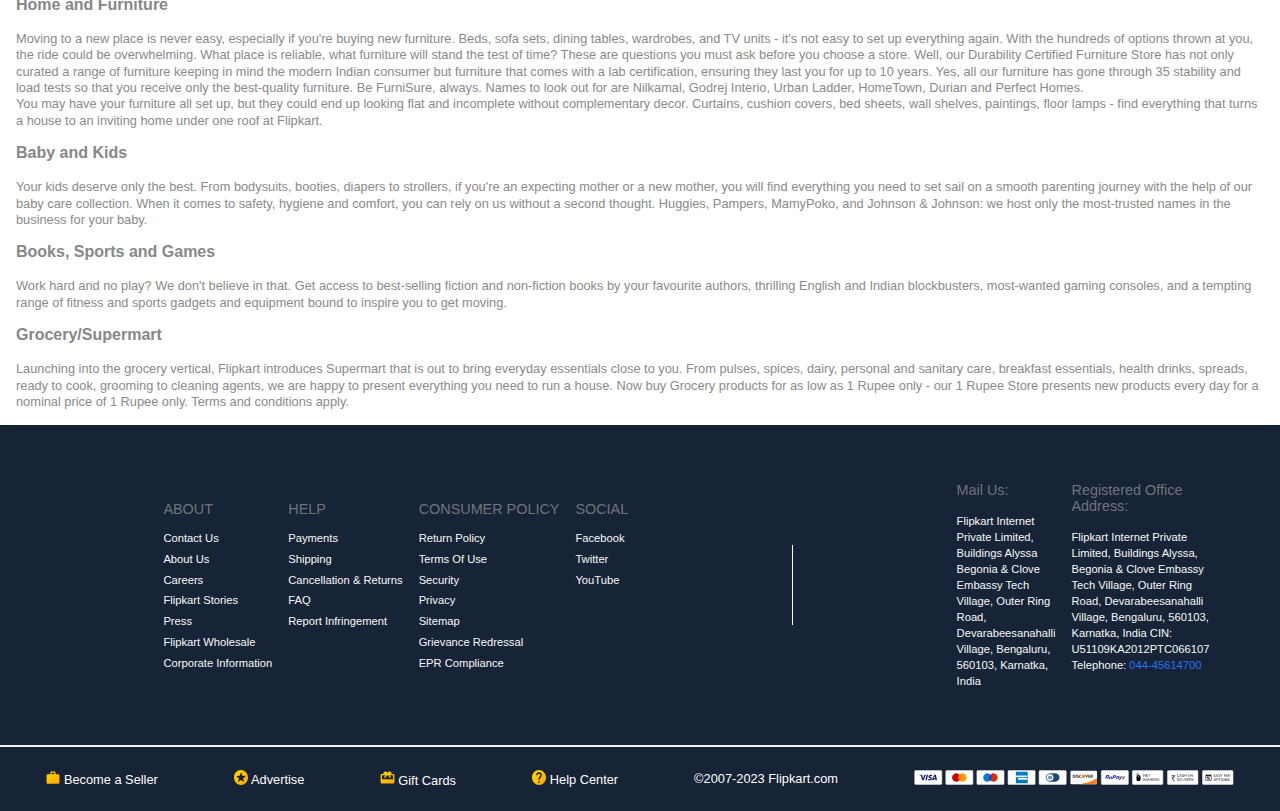
==== commit 5242d0b8: "fixed margin issue of items bar" ====
--- a/index.html
+++ b/index.html
@@ -6,7 +6,7 @@
     <meta http-equiv="X-UA-Compatible" content="IE=edge">
     <meta name="viewport" content="width=device-width, initial-scale=1.0">
     <title>Online Shopping Site | Shopping Store</title>
-    <link rel="stylesheet" href="stylesheets/style.css">
+    <link rel="stylesheet" href="style.css">
     <link rel="stylesheet" href="stylesheets/responsive.css">
 </head>
 
--- a/style.css
+++ b/style.css
@@ -0,0 +1,769 @@
+:root {
+    --color-white-bg: #fff;
+    --color-black: #000;
+    --color-light-black: #172337;
+    --color-border-grey: #e4e7ed;
+    --color-brand-orange: #fb641b;
+    --color-brand-blue: #2874f0;
+    --color-brand-bbd: #2455f4;
+    --color-brand-refurb: #f2575b;
+    --color-brand-footer: #172337;
+    --color-brand-blue-lighter: #7accff;
+    --color-brand-blue-lighter1: #dfeafd;
+    --color-blue-lighter1: #b3d7ff;
+    --color-blue-lighter2: #2370f4;
+    --color-blue-lighter3: #2a55e5;
+    --color-blue-lighter4: #f5f7fa;
+    --color-blue-lighter5: #d5d7db;
+    --color-blue-lighter6: #cfe1ff;
+    --color-blue-lighter7: #f0f5ff;
+    --color-primary-yellow: #ffe11b;
+    --color-primary-yellow2: #f1d27d;
+    --color-yellow-grade1: #fff7e1;
+    --color-yellow-grade2: #fef8e0;
+    --color-purple: #5f4eeb;
+    --color-offer-green: #388e3c;
+    --color-green-grade0: #26a541;
+    --color-green-grade1: #e9f2e9;
+    --color-green-grade2: #e6f4e8;
+    --color-green-grade3: #e6f3e6;
+    --color-green-grade4: #008c00;
+    --color-yellowish-orange: #ff9f00;
+    --color-flash-green: #11c29b;
+    --color-error-red: #ff6161;
+    --color-error-red2: #ff4343;
+    --color-error-red3: #ffeaed;
+    --color-error-red4: #dd5354;
+    --color-error-red5: #d23276;
+    --color-error-red6: #e4001e;
+    --color-error-red7: #e32727;
+    --color-grey-grade0: #fafafa;
+    --color-grey-grade1: #f0f0f0;
+    --color-grey-grade2: #e0e0e0;
+    --color-grey-grade3: #c2c2c2;
+    --color-grey-grade4: #878787;
+    --color-grey-grade5: #212121;
+    --color-grey-grade6: #d7d7d7;
+    --color-grey-grade7: #f9f9f9;
+    --color-grey-grade8: #9e9e9e;
+    --color-grey-grade9: #efefef;
+    --color-grey-grade10: #f5f5f5;
+    --color-grey-grade11: #aaa;
+    --color-grey-grade12: #dbdbdb;
+    --color-grey-grade13: #fbfbfb;
+    --color-grey-grade14: #666;
+    --color-grey-grade15: #f8f8f8;
+    --color-grey-grade16: #eee;
+    --color-grey-grade17: #9b9b9b;
+    --color-grey-grade18: #686868;
+    --color-grey-grade19: #eaeaea;
+    --color-grey-grade20: #e6e6e6;
+    --color-grey-grade21: #e9e9e9;
+    --color-grey-grade22: #d8d8d8;
+    --color-grey-grade23: #ffcbd0;
+    --color-grey-grade24: #717478;
+    --color-grey-grade25: #111112;
+    --color-grey-grade26: #f0f2f5;
+    --color-grey-grade27: #e4e7ed;
+    --color-grey-grade28: #d5d7db;
+    --color-greyish-blue: #b8bbbf;
+    --color-light-greyish-blue: #f1f3f5;
+    --color-error-bg: #fff7f8;
+    --color-info-bg: #ffffe6;
+    --color-info-light-bg: #fffbf6;
+    --color-page-bg: #f1f3f6;
+    --color-green-bg: #f7fffa;
+    --color-blue-bg: #f5faff;
+    --color-vip-black-bg: #343c4e;
+    --color-grey-badge: #717171;
+    --color-grey-light: #d3d3d3;
+    --color-grey-light2: #d5d7db;
+    --color-vendor-text: #3f3f3f;
+    --color-supermart-green: #26a541;
+    --color-dark-blue1: #1d6ded;
+    --color-light-blue: #f4f8ff;
+    --color-light-blue1: #bed5fa;
+    --color-light-blue2: #93b7f1;
+    --color-light-blue3: #f0f5ff;
+    --color-suparmart-fk-background: #258b3b;
+    --color-info-yellow: #fffdec;
+    --color-cobranded-footer-blue: #005387;
+    --color-pre-book-purple: #854987;
+    --color-light-pink: #fff0ff;
+    --color-light-orange: #fdf5e7;
+    --color-orange-bg: #fff7e1;
+    --color-bright-orange: #e79900;
+    --color-payment-orange: #ffc200;
+    --color-wishlist-red: #ff4343;
+    --color-light-green: #e7f8ec;
+    --color-selector-black: #010101;
+    --color-light-grey-orange: #fef7e9;
+    --color-mustard: #af7b1c;
+    --color-light-white-bg: #f5f7fa;
+    --header-width-min: 790px;
+    --width-min: 978px;
+    --width-max: 1680px;
+    --product-page-gutter: 24px;
+    --product-section-title-width: 110px;
+    --product-section-title-padding: 10px;
+    --font-regular: 400;
+    --font-medium: 500;
+    --font-size-8: 8px;
+    --font-size-10: 10px;
+    --font-size-11: 11px;
+    --font-size-12: 12px;
+    --font-size-13: 13px;
+    --font-size-14: 14px;
+    --font-size-16: 16px;
+    --font-size-18: 18px;
+    --font-size-20: 20px;
+    --font-size-24: 24px;
+    --font-size-28: 28px;
+    --font-size-32: 32px;
+    --font-size-default: 14px;
+    --font-family: Roboto, Arial, sans-serif;
+}
+
+* {
+    box-sizing: border-box;
+    margin: 0;
+}
+
+body {
+    font-family: var(--font-family);
+    font-size: var(--font-size-default);
+}
+
+
+#container {
+    background: var(--color-page-bg);
+}
+
+/* -------- Login Box -------- */
+#login {
+    display: none;
+    position: absolute;
+    z-index: 5;
+    background: rgba(63, 63, 63, 0.253);
+    pointer-events: visible;
+}
+
+.login-box {
+    height: 100vh;
+    width: 100vw;
+    display: flex;
+    justify-content: center;
+    align-items: center;
+
+}
+
+.login-window {
+    width: 750px;
+    height: 482px;
+    display: flex;
+    justify-content: center;
+    align-items: center;
+    box-shadow: 0 0 11px rgba(33, 33, 33, .2);
+
+}
+
+#login--left-pt {
+    height: 100%;
+    background: var(--color-brand-blue);
+    display: flex;
+    flex-direction: column;
+    justify-content: space-evenly;
+    align-items: center;
+    border-radius: 6px 0 0 6px;
+    flex-grow: 1;
+}
+
+#title-login {
+    color: var(--color-white-bg);
+    font-size: 23px;
+    font-weight: 800;
+}
+
+.txt-login {
+    color: var(--color-white-bg);
+    font-size: 18px;
+    line-height: 1.5em;
+    width: 13rem;
+    text-align: left;
+}
+
+#login--left-pt img {
+    width: 200px;
+}
+
+#login--right-pt {
+    height: 100%;
+    background: var(--color-white-bg);
+    border-radius: 0 4px 4px 0;
+    position: relative;
+    display: flex;
+    flex-direction: column;
+    justify-content: space-around;
+    align-items: center;
+    flex-grow: 2;
+}
+
+#login--right-pt form {
+    display: flex;
+    flex-direction: column;
+    justify-content: center;
+    align-items: left;
+    gap: 3em;
+}
+
+#login--right-pt form label {
+    font-size: 16px;
+    color: #878787;
+}
+
+#login--right-pt form input {
+    outline: none;
+    border: none;
+    border-bottom: 1px solid #878787;
+}
+
+
+#login--right-pt form div {
+    color: #878787;
+    font-size: 12px;
+}
+
+#login-terms {
+    width: 20rem;
+}
+
+#login--right-pt form a {
+    text-decoration: none;
+    color: var(--color-brand-blue);
+}
+
+.otp-btn {
+    width: 20rem;
+    height: 3rem;
+    outline: none;
+    border: none;
+    font-size: 16px;
+    font-weight: 800;
+    color: var(--color-white-bg);
+    background: var(--color-brand-orange);
+    cursor: pointer;
+}
+
+#login--right-pt form+span a {
+    text-decoration: none;
+    font-size: 15px;
+    font-weight: 800;
+    color: var(--color-brand-blue);
+}
+
+#login-close {
+    width: 2em;
+    position: absolute;
+    right: 0.3em;
+    top: 0.3em;
+    cursor: pointer;
+}
+
+/*  -------- Login box Ends  --------  */
+.navbar-mobile {
+    display: none;
+}
+
+/* Nav Bar */
+.navbar {
+    width: 100vw;
+    height: 4rem;
+    background: var(--color-brand-blue);
+    display: flex;
+    justify-content: center;
+    align-items: center;
+    gap: 1rem;
+    position: sticky;
+    top: 0;
+    z-index: 3;
+}
+
+#nav-cart {
+    width: 1rem;
+    filter: invert();
+}
+
+#nav-logo {
+    height: 1.2em;
+}
+
+.search-element {
+    width: 25rem;
+    height: 2.3rem;
+    background: #fff;
+    border: 2px solid #fff;
+    padding: 0px 10px;
+    border-radius: 2px;
+}
+
+.search-bar {
+    width: 100%;
+    height: 100%;
+    vertical-align: middle;
+}
+
+#search {
+    border: none;
+    height: 100%;
+    width: 100%;
+    padding: 0px 5px;
+    font-size: 14px;
+    font-weight: 400;
+}
+
+table img {
+    width: 1rem;
+}
+
+#search:focus {
+    outline: none;
+}
+
+#login-button {
+    display: flex;
+    justify-content: center;
+    align-items: center;
+    height: 2em;
+    width: 5em;
+    padding: 0.4em;
+    text-align: center;
+    background: var(--color-light-white-bg)
+}
+
+#login-button>a {
+    text-decoration: none;
+    color: var(--color-dark-blue1);
+}
+
+#nav-link,
+.nav-para {
+    text-decoration: none;
+    color: var(--color-light-white-bg);
+    font-size: var(--font-size-default);
+    font-weight: 800;
+}
+
+.nav-para {
+    color: var(--color-light-white-bg);
+    font-weight: 800;
+}
+
+.nav-para {
+    cursor: pointer;
+}
+
+
+/* Items Bar */
+.items-bar--mobile {
+    display: none;
+}
+
+.items-bar {
+    background: var(--color-white-bg);
+    box-shadow: -1 3px #000;
+    padding: 1rem;
+    display: flex;
+    justify-content: center;
+    align-items: center;
+    gap: 1rem;
+    margin-bottom: 1.3em;
+    box-shadow: 0 0 11px rgba(33, 33, 33, .2);
+}
+
+.category {
+    position: relative;
+    width: 5rem;
+    height: 7rem;
+    text-align: center;
+    cursor: pointer;
+}
+
+.category>img,
+.category>a img {
+    width: 4rem;
+}
+
+.category>a {
+    text-decoration: none;
+    color: var(--color-black);
+    font-weight: var(--font-medium);
+}
+
+/*top bar: dropdown menu */
+.dp-menu {
+    display: none;
+    position: absolute;
+    margin-top: 0.8rem;
+    z-index: 2;
+    width: 15rem;
+    background: var(--color-white-bg);
+    border-radius: 3px;
+    box-shadow: 0 0 11px rgba(33, 33, 33, .2);
+    transform: translateX(-4em);
+}
+
+
+.menu-list {
+    display: flex;
+    justify-content: left;
+    align-items: left;
+    flex-direction: column;
+    line-height: 1.8rem;
+    text-align: left;
+    padding: 5px;
+}
+
+.menu-list>a {
+    text-decoration: none;
+    color: #000;
+    padding: 5px;
+    font-family: var(--font-family);
+}
+
+.menu-list>a:hover {
+    background: var(--color-page-bg);
+    color: var(--color-blue-lighter2);
+    font-weight: 600;
+}
+
+.fashion:hover .dp-menu,
+.electronics:hover .dp-menu,
+.home:hover .dp-menu,
+.toys:hover .dp-menu {
+    display: block;
+    color: var(--color-brand-bbd)
+}
+
+
+.nav-arrow {
+    position: absolute;
+    z-index: 1;
+    width: 10px;
+    margin-top: 2px;
+}
+
+.fashion:hover span img,
+.electronics:hover span img,
+.home:hover span img,
+.toys:hover span img {
+    animation: rotate 0.2s ease-in;
+    animation-fill-mode: forwards;
+}
+
+@keyframes rotate {
+    from {
+        transform: rotate(0deg);
+    }
+
+    to {
+        transform: rotate(180deg);
+    }
+}
+
+/* Main Content*/
+.wrapper {
+    display: flex;
+    flex-direction: column;
+    align-items: center;
+    gap: 1rem;
+    background: var(--color-page-bg);
+}
+
+#banner,
+.wrapper-items {
+    width: 85%;
+    height: 20rem;
+    background: var(--color-white-bg);
+    position: relative;
+    box-shadow: 0 0 11px rgba(33, 33, 33, .2);
+}
+
+.wrapper-items {
+    display: flex;
+    justify-content: space-between;
+    align-items: center;
+}
+
+.cover {
+    height: inherit;
+    display: flex;
+    width: 17rem;
+    flex-direction: column;
+    justify-content: space-between;
+    align-items: center;
+    overflow: hidden;
+}
+
+.cover span {
+    font-size: var(--font-size-20);
+    font-weight: var(--font-medium);
+    padding: 0.6rem;
+}
+
+.cover button {
+    outline: none;
+    border: none;
+    width: 8rem;
+    height: 3rem;
+    color: var(--color-white-bg);
+    background: var(--color-brand-blue);
+    cursor: pointer;
+}
+
+
+.wrapper-content {
+    height: inherit;
+    display: flex;
+    justify-content: space-around;
+    align-items: center;
+    gap: 1rem;
+    overflow: auto;
+    padding-left: 3rem;
+}
+
+.wrapper-content div {
+    height: inherit;
+    width: 18rem;
+    display: flex;
+    flex-direction: column;
+    justify-content: space-evenly;
+    align-items: center;
+}
+
+
+
+.wrapper--content-txt {
+    display: flex;
+    flex-direction: column;
+    justify-content: center;
+    align-items: center;
+    gap: 0.4rem;
+    padding: 1rem;
+}
+
+.wrapper--content-txt>span {
+    font-size: var(--font-size-16);
+    font-weight: var(--font-medium);
+}
+
+.wrapper--content-txt p {
+    color: var(--color-green-grade0);
+    font-size: var(--font-size-16);
+}
+
+.wrapper--content-txt p+span {
+    color: #838383;
+}
+
+.wrapper-content>div img {
+    width: 6rem;
+}
+
+#wrapper-content--fridge {
+    width: 5rem;
+}
+
+#banner {
+    height: 13rem;
+}
+
+/* ------ Banner Slideshow ------- */
+
+/* Slideshow container */
+.slideshow-container {
+    max-width: 100%;
+    position: relative;
+    margin: auto;
+}
+
+.slideshow-container img {
+    width: 100%;
+    height: 13rem;
+}
+
+/* Hide the images by default */
+.mySlides {
+    display: none;
+}
+
+/* Next & previous buttons */
+.prev,
+.next {
+    cursor: pointer;
+    position: absolute;
+    top: 50%;
+    width: auto;
+    margin-top: -22px;
+    padding: 16px;
+    color: #000;
+    font-weight: bold;
+    font-size: 18px;
+    transition: 0.6s ease;
+    border-radius: 0 3px 3px 0;
+    user-select: none;
+    background: #fff;
+    box-shadow: 0 0 11px rgba(33, 33, 33, .2);
+}
+
+/* Position the "next button" to the right */
+.next {
+    right: 0;
+    border-radius: 3px 0 0 3px;
+}
+
+/* Fading animation */
+.fade {
+    animation-name: fade;
+    animation-duration: 1.5s;
+}
+
+@keyframes fade {
+    from {
+        opacity: .4
+    }
+
+    to {
+        opacity: 1
+    }
+}
+
+/* ---------- info ----------- */
+
+.info {
+    background: var(--color-white-bg);
+    margin-top: 2rem;
+    padding: 1rem;
+    box-shadow: 0 0 11px rgba(33, 33, 33, .2);
+}
+
+.info>p {
+    color: #878787;
+    font-size: 16px;
+    font-weight: 800;
+    margin: 1rem 0;
+}
+
+.info>span {
+    color: #8a8a8a;
+    font-size: 11px;
+    line-height: 1.2em;
+}
+
+.info a {
+    text-decoration: none;
+    color: var(--color-brand-blue);
+}
+
+.info br {
+    margin-bottom: 1rem;
+}
+
+/* Footer */
+.bottom-section {
+    height: 20rem;
+    display: flex;
+    justify-content: space-evenly;
+    align-items: center;
+    background: var(--color-light-black);
+    padding: 10px;
+    gap: 2rem;
+}
+
+.bottom-section #left-part {
+    display: flex;
+    justify-content: space-evenly;
+    align-items: left;
+    gap: 1.5em;
+}
+
+#left-part div {
+    display: flex;
+    flex-direction: column;
+    justify-content: top;
+    align-items: left;
+    gap: 0.5em;
+    font-size: 11px;
+}
+
+#left-part>div>a {
+    text-decoration: none;
+    color: var(--color-grey-grade7);
+    line-height: 1.5em;
+}
+
+#left-part>div>a:hover {
+    text-decoration: underline;
+}
+
+#left-part>div>p {
+    margin-bottom: 0.7em;
+    color: #727478;
+    font-size: 12px;
+}
+
+.bottom-section #right-part {
+    width: 23em;
+    display: flex;
+    justify-content: space-evenly;
+    align-items: left;
+    gap: 2em;
+}
+
+.vert-line {
+    height: 10em;
+    width: 1px;
+    background: var(--color-white-bg);
+}
+
+#right-part div {
+    display: flex;
+    flex-direction: column;
+    justify-content: top;
+    align-items: left;
+    gap: 0.5em;
+    font-size: 11px;
+    color: var(--color-grey-grade7);
+}
+
+#right-part>div>p {
+    margin-bottom: 0.7em;
+    color: #727478;
+    font-size: 12px;
+}
+
+#right-part>div>span {
+    line-height: 1.5em;
+}
+
+#right-part a {
+    text-decoration: none;
+    color: var(--color-brand-blue);
+}
+
+
+.bottom-nav {
+    margin-top: 1px;
+    height: 5rem;
+    padding: 10px;
+    display: flex;
+    justify-content: space-around;
+    align-items: center;
+    background: var(--color-light-black);
+    font-size: 13px;
+}
+
+.bottom-nav a,
+.bottom-nav p {
+    text-decoration: none;
+    color: var(--color-white-bg);
+}--- a/stylesheets/responsive.css
+++ b/stylesheets/responsive.css
@@ -169,12 +169,13 @@
     }
 
     .cover span {
-        font-size: 0.8rem;
+        font-size: 0.63rem;
     }
 
     .cover button {
         width: 4rem;
         height: 2rem;
+        font-size: 0.6rem;
     }
 
     .wrapper-content div {
@@ -213,7 +214,7 @@
     }
 
     .bottom-section {
-        height: 12rem;
+        height: 10rem;
         padding: 1rem;
         gap: 1rem;
     }
@@ -263,7 +264,7 @@
 
     .bottom-nav {
         margin-top: 0.1rem;
-        height: 3rem;
+        height: 2.5rem;
         padding: 0.8rem;
         font-size: 0.3rem;
         gap: 0.8rem;
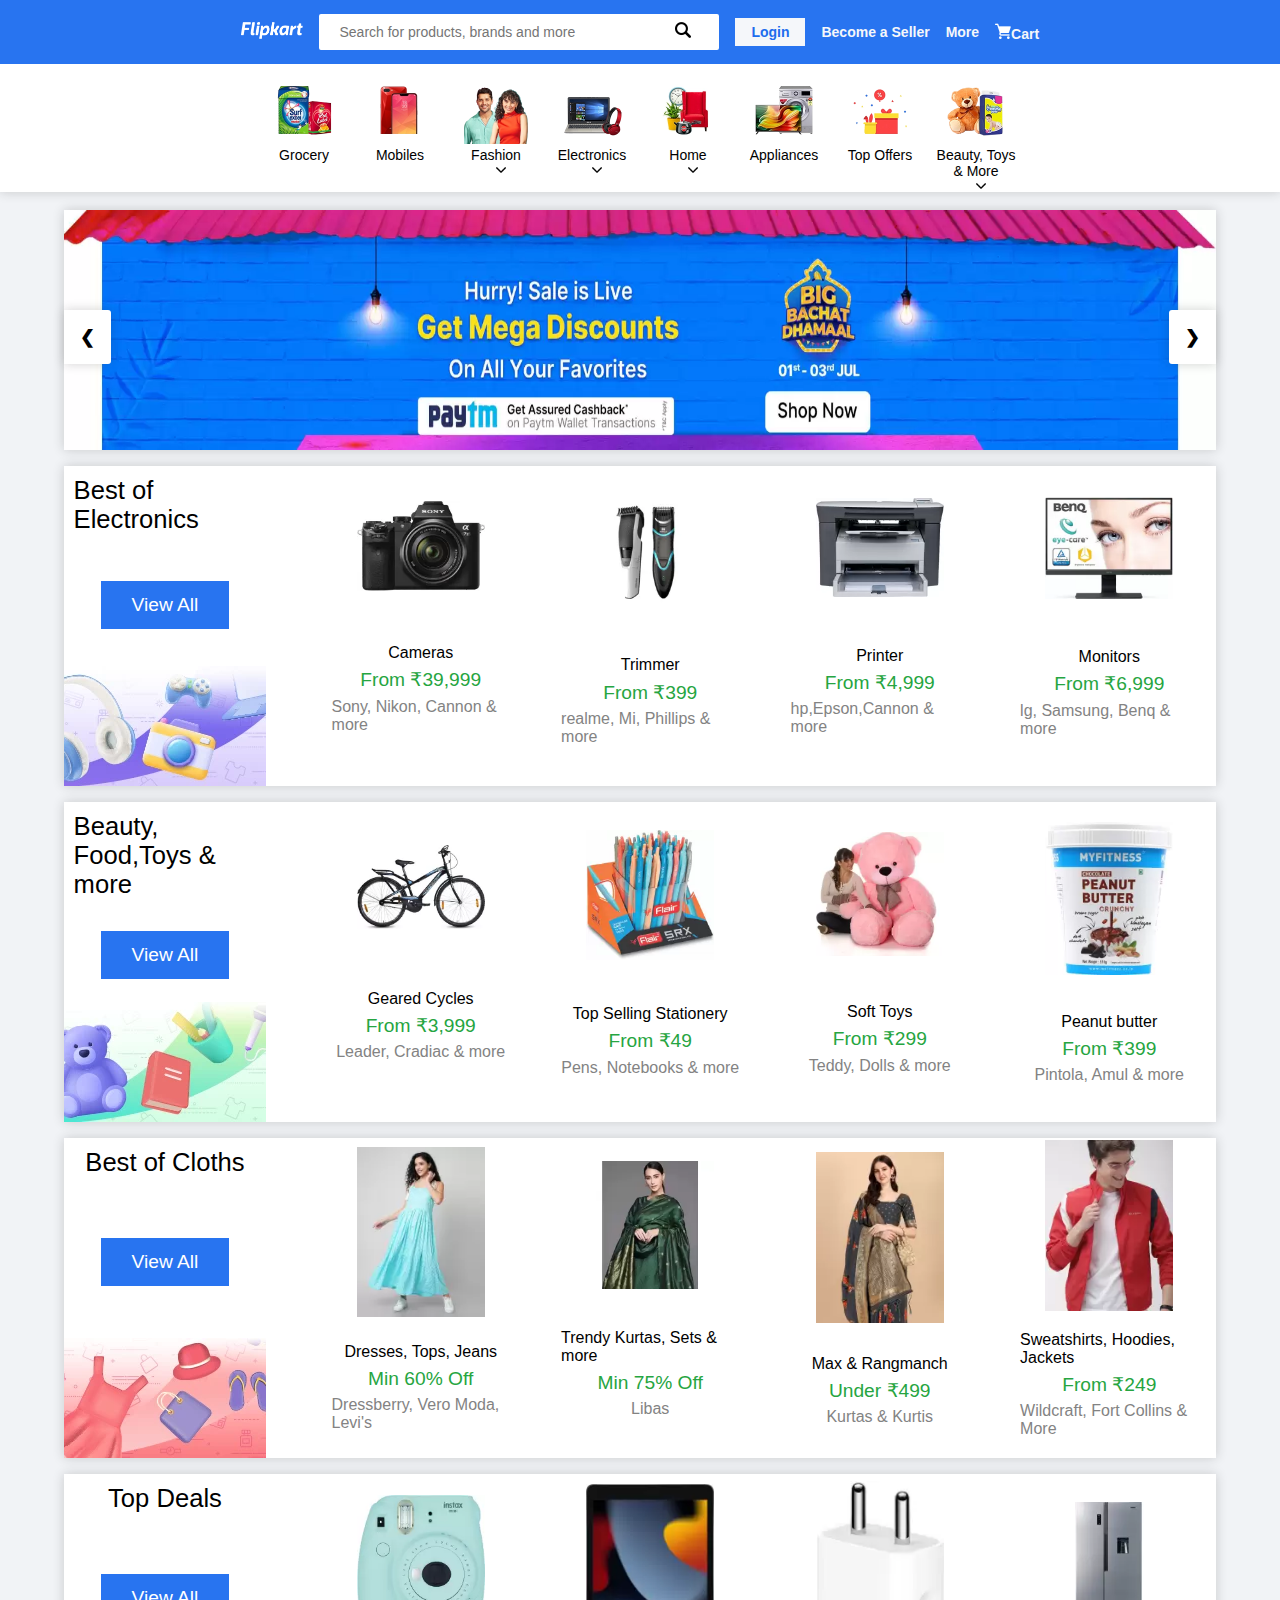
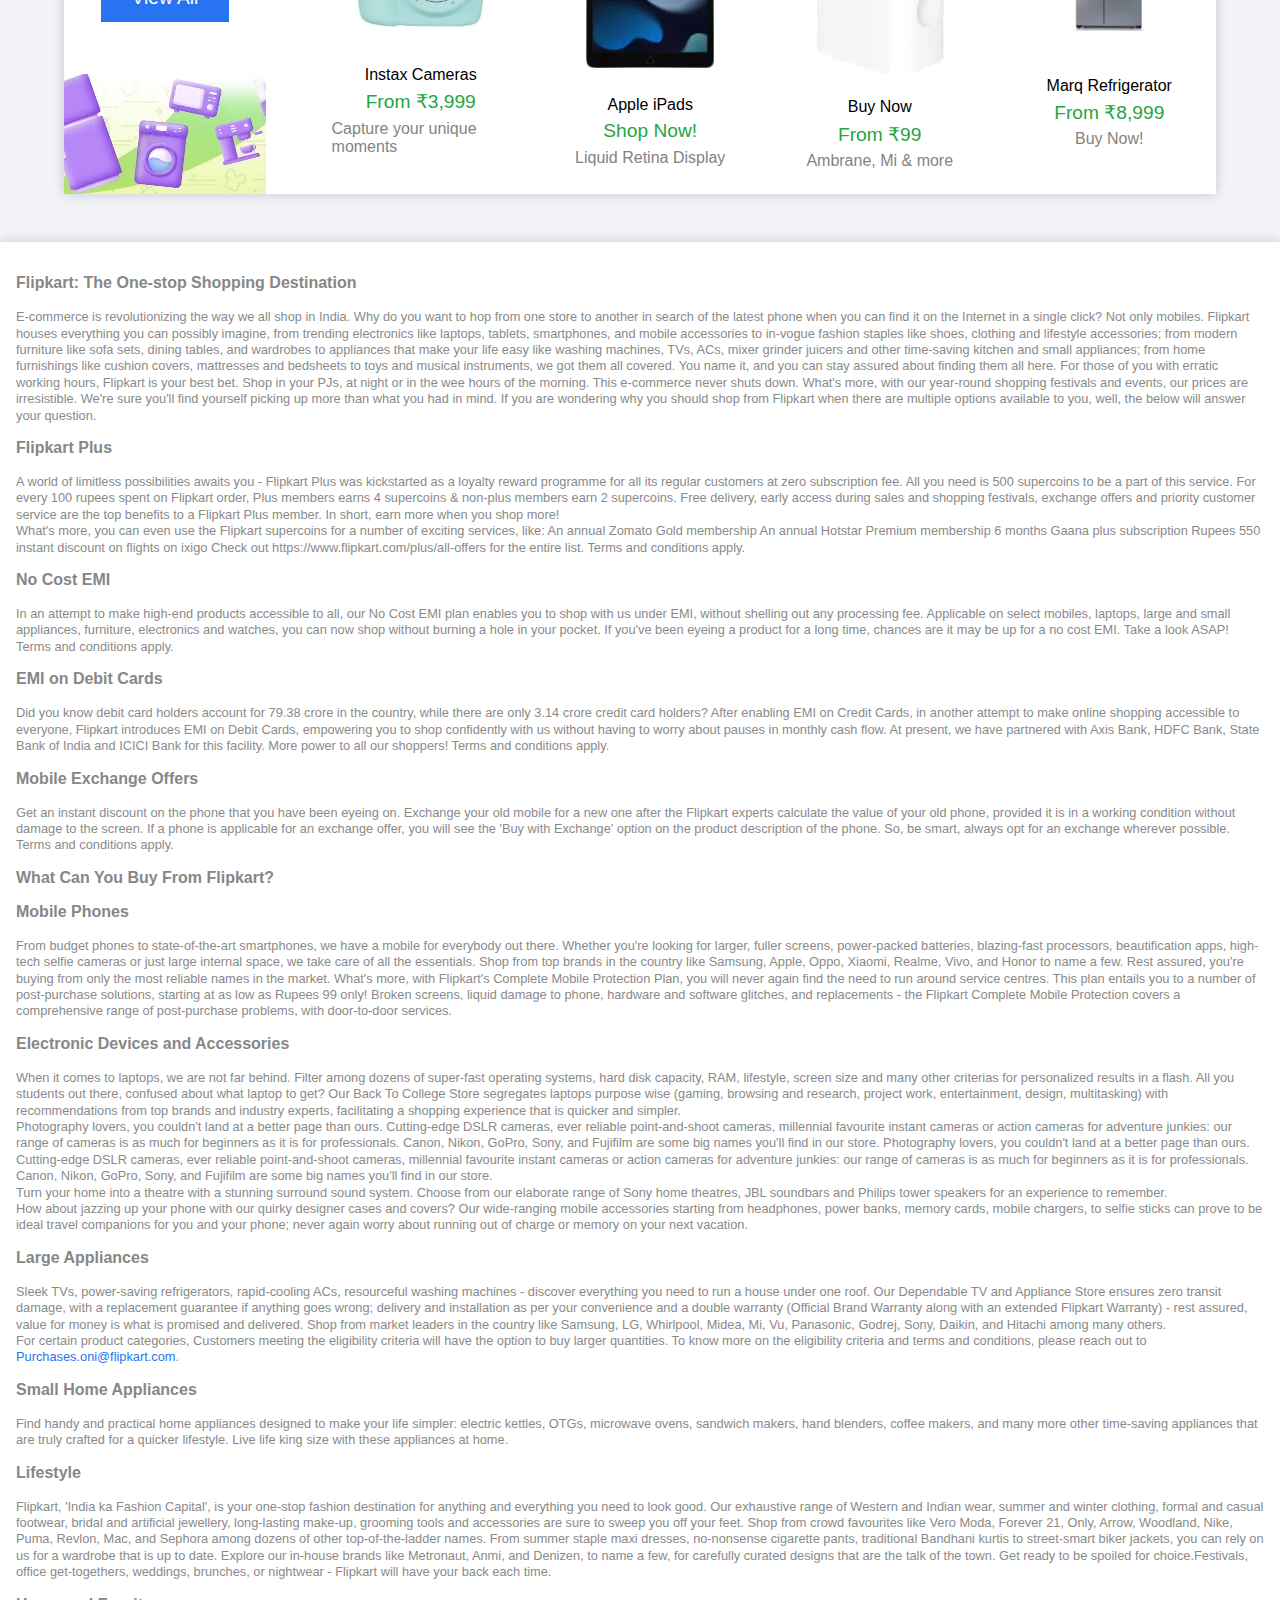
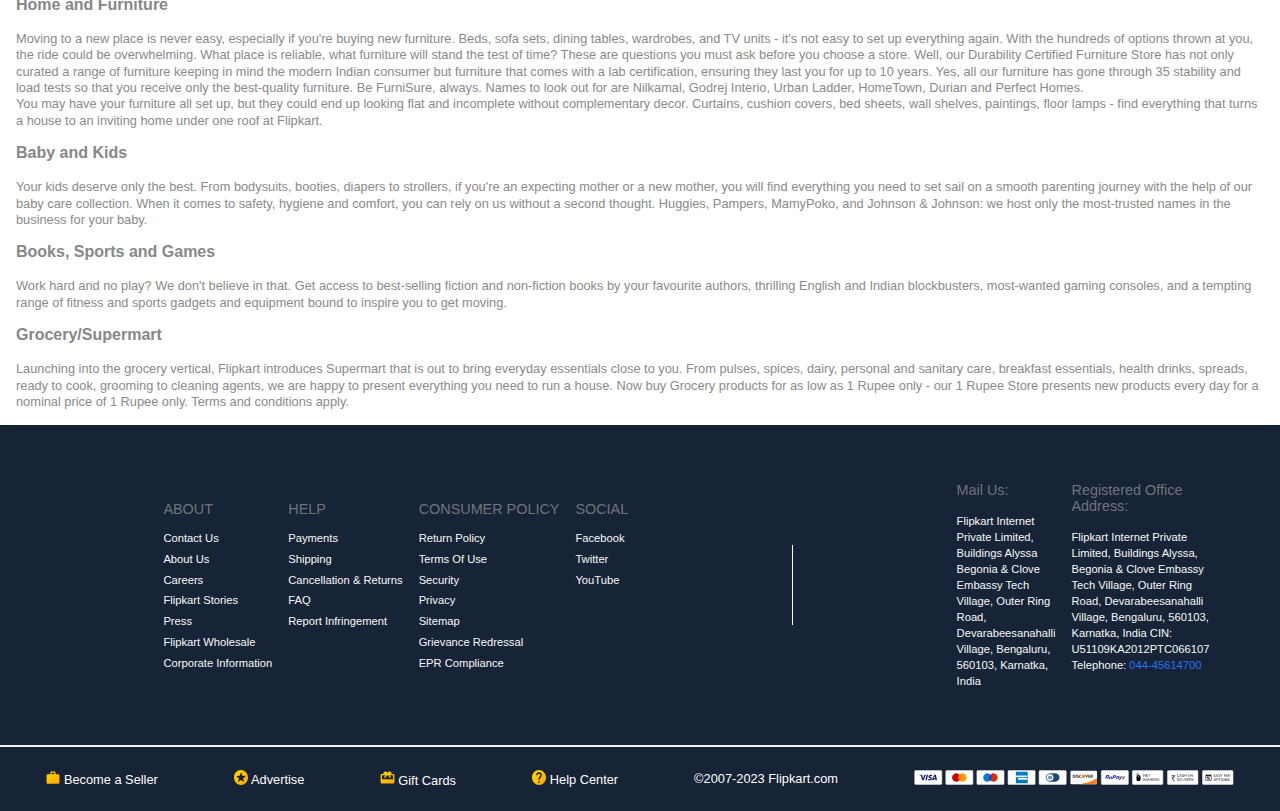
==== commit aa365ba2: "fixed main stylesheet path in webpages" ====
--- a/index.html
+++ b/index.html
@@ -238,15 +238,15 @@
 
                     <!-- Full-width images with number and caption text -->
                     <div class="mySlides fade">
-                        <img src="assets/banner0.webp">
+                        <img src="assets/banner-sale.webp">
                     </div>
 
                     <div class="mySlides fade">
-                        <img src="assets/zeb-banner.webp">
+                        <img src="assets/banner-monitor.webp">
                     </div>
 
                     <div class="mySlides fade">
-                        <img src="assets/banner1.webp">
+                        <img src="assets/banner-nothing.webp">
                     </div>
 
                     <!-- Next and previous buttons -->
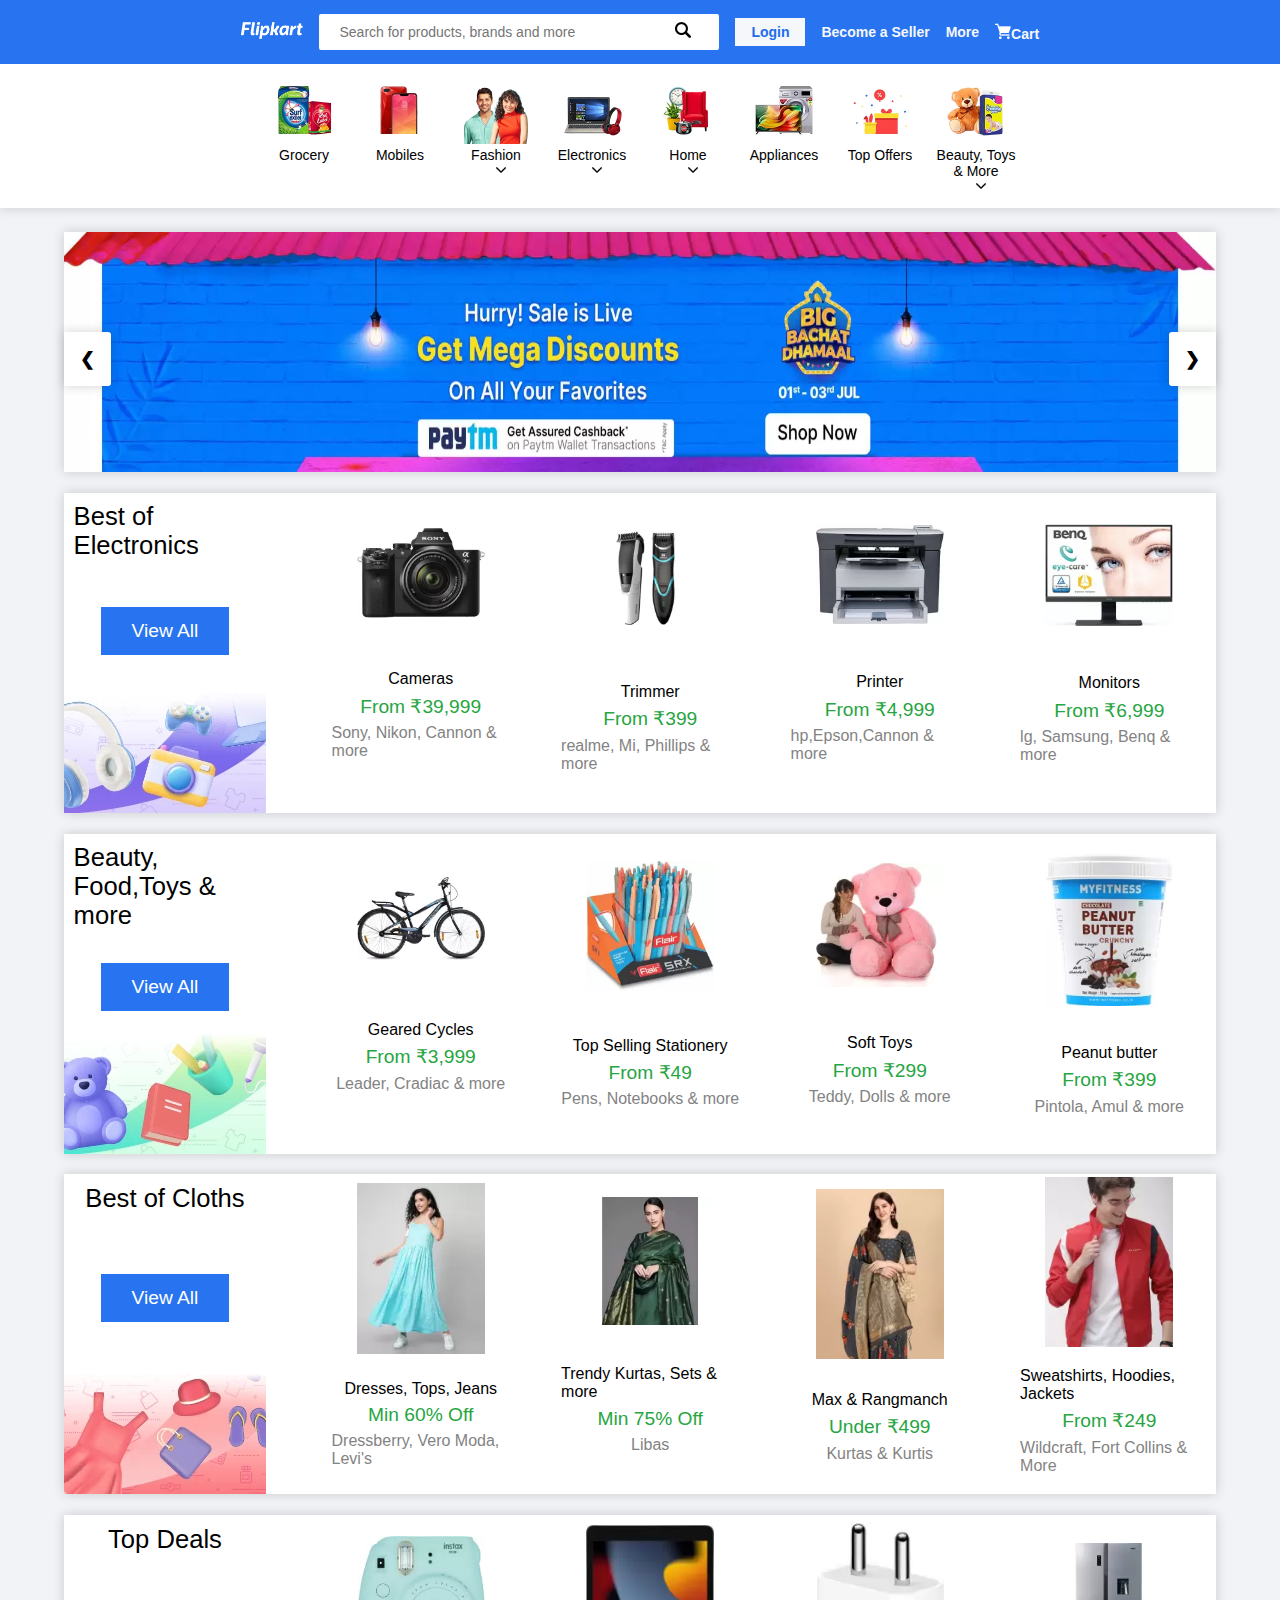
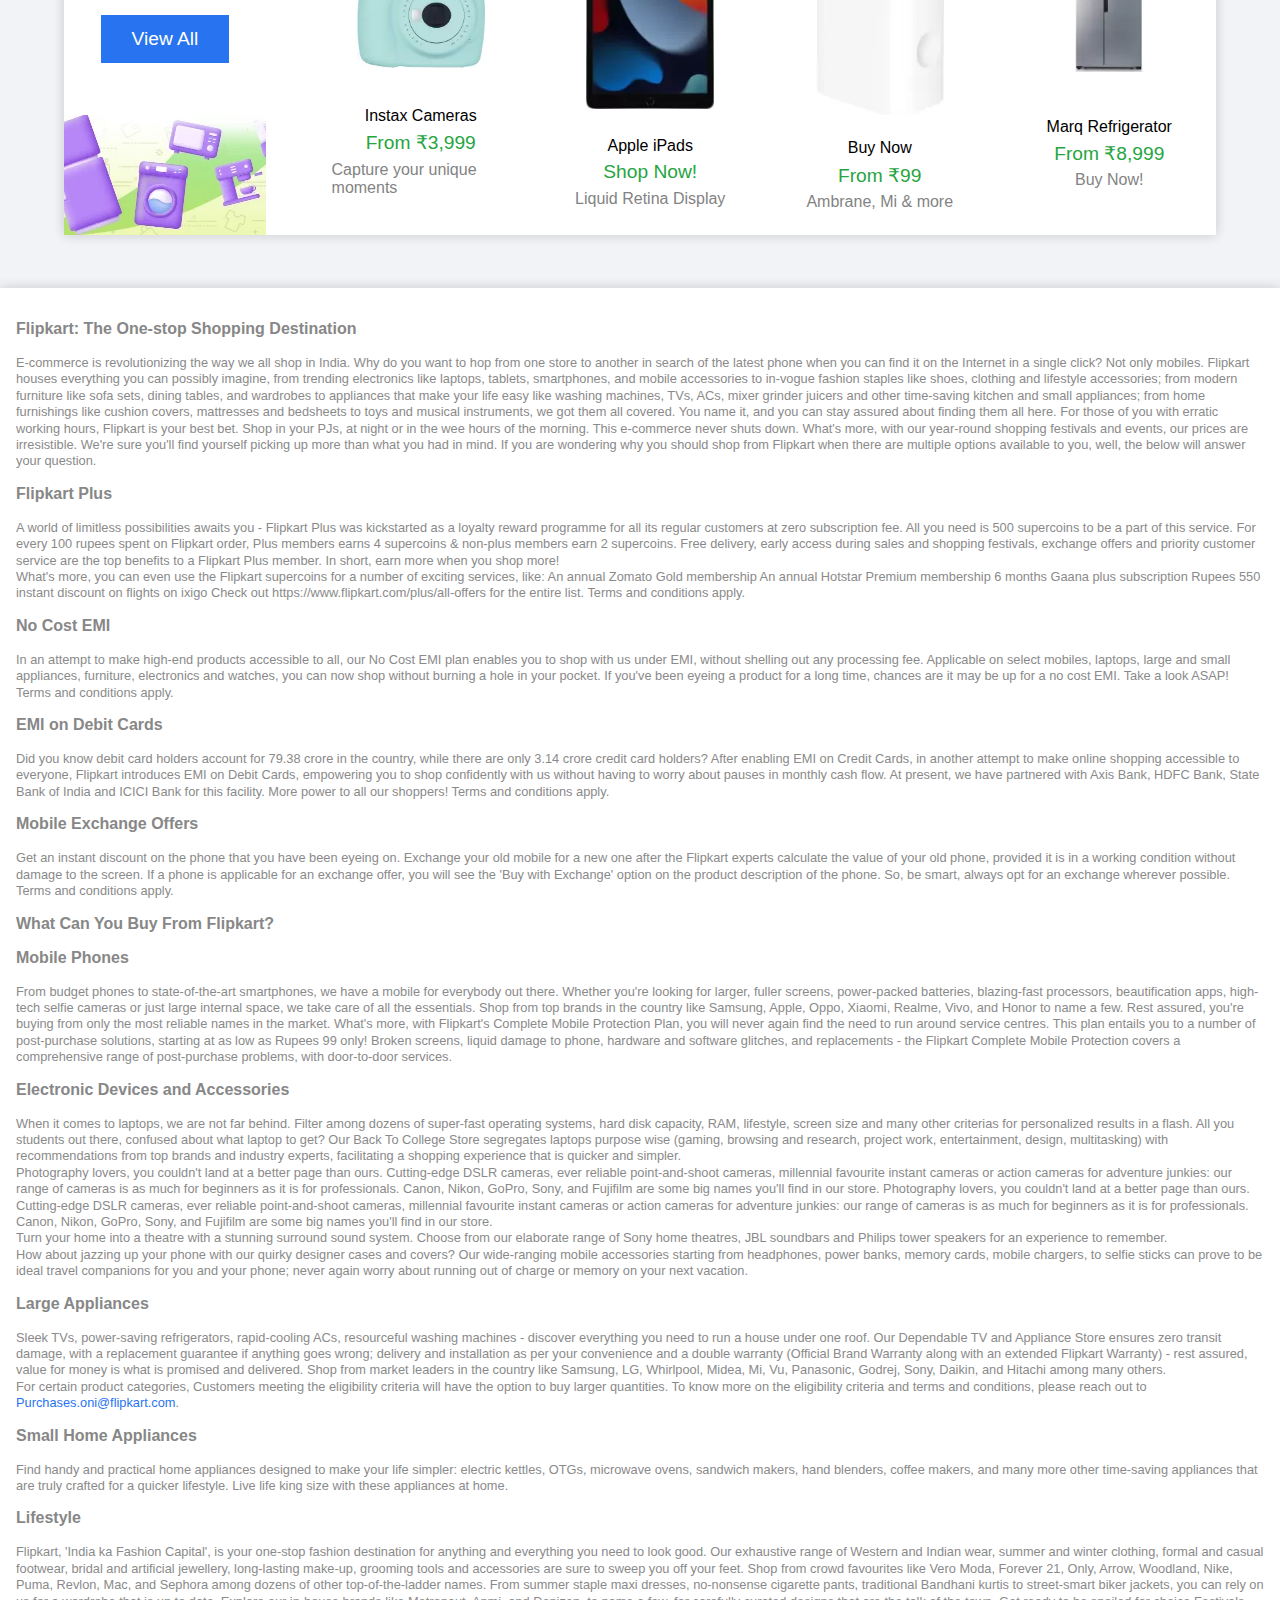
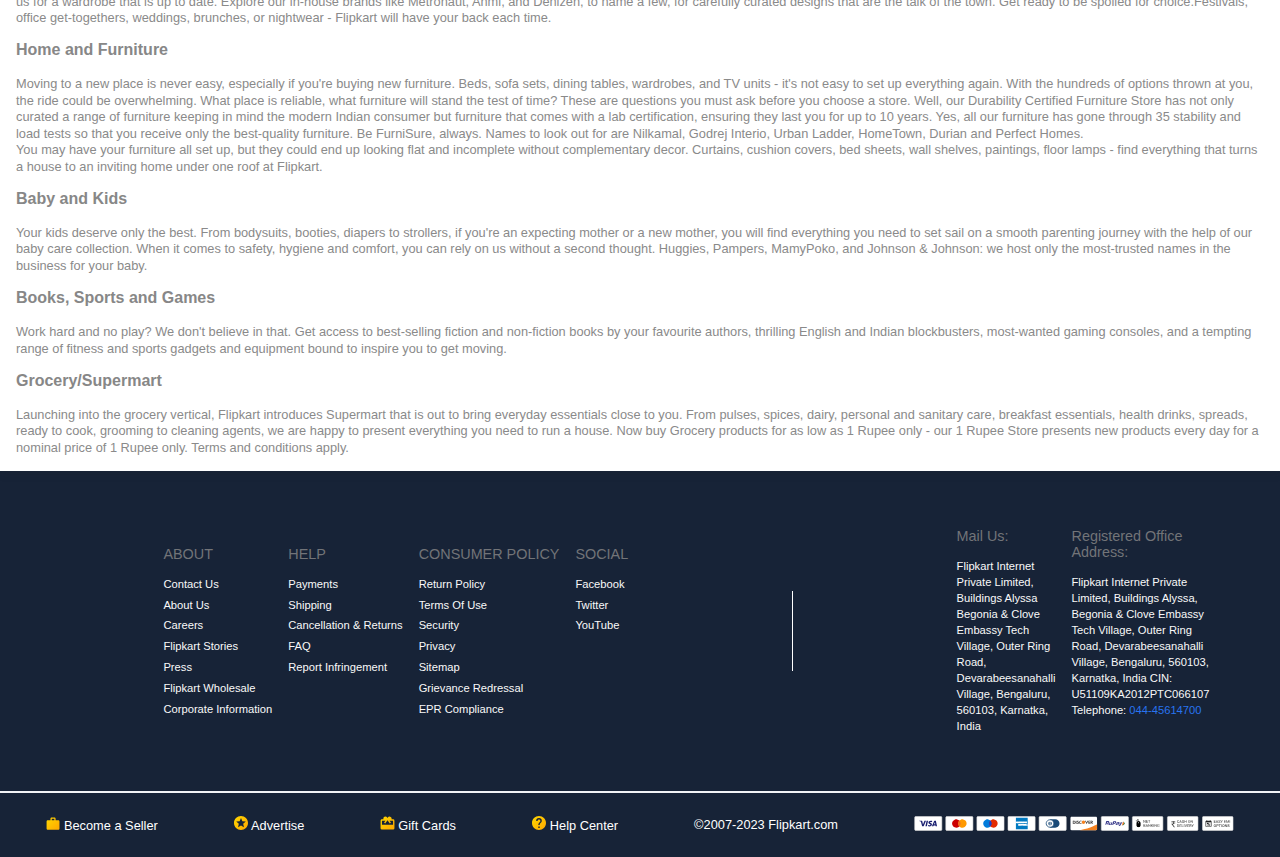
==== commit 299c17f8: "changed contact us link in bottom nav" ====
--- a/index.html
+++ b/index.html
@@ -630,7 +630,7 @@
                 <section id="left-part">
                     <div id="about">
                         <p>ABOUT</p>
-                        <a href="pages/profile.html">Contact Us</a>
+                        <a href="https://www.flipkart.com/helpcentre?otracker=undefined_footer_navlinks">Contact Us</a>
                         <a href="https://corporate.flipkart.net/corporate-home">About Us</a>
                         <a href="https://www.flipkartcareers.com/?otracker=undefined_footer_navlinks">Careers</a>
                         <a href="http://stories.flipkart.com/?otracker=undefined_footer_navlinks">Flipkart Stories</a>
--- a/style.css
+++ b/style.css
@@ -225,6 +225,8 @@
     outline: none;
     border: none;
     border-bottom: 1px solid #878787;
+    font-family: var(--font-family);
+    font-size: 1rem;
 }
 
 
--- a/stylesheets/responsive.css
+++ b/stylesheets/responsive.css
@@ -30,6 +30,10 @@
 
     #login--right-pt form {
         gap: 0.6rem;
+    }
+
+    #login--right-pt form input {
+        font-size: 0.8rem;
     }
 
     #login--right-pt form label {
@@ -161,7 +165,7 @@
 
     #banner,
     .slideshow-container img {
-        height: 7rem;
+        height: 6rem;
     }
 
     .cover {
@@ -311,6 +315,10 @@
 
     #login--right-pt form {
         gap: 0.6rem;
+    }
+
+    #login--right-pt form input {
+        font-size: 0.8rem;
     }
 
     #login--right-pt form label {
@@ -434,6 +442,11 @@
         width: 3rem;
     }
 
+    .wrapper {
+        margin-top: 1.5rem;
+        gap: 1.3rem;
+    }
+
     #banner,
     .wrapper-items {
         width: 98%;
@@ -494,13 +507,13 @@
     }
 
     .bottom-section {
-        height: 15rem;
+        height: 12rem;
         padding: 1rem;
         gap: 1rem;
     }
 
     .bottom-section #left-part {
-        gap: 0.3rem;
+        gap: 0.8rem;
     }
 
     #left-part div {
@@ -593,6 +606,10 @@
         gap: 1rem;
     }
 
+    #login--right-pt form input {
+        font-size: 1rem;
+    }
+
     #login--right-pt form label {
         font-size: 0.9rem;
     }
@@ -669,7 +686,7 @@
 
     .category {
         width: 5rem;
-        height: 6rem;
+        height: 7rem;
     }
 
     .category>img,
